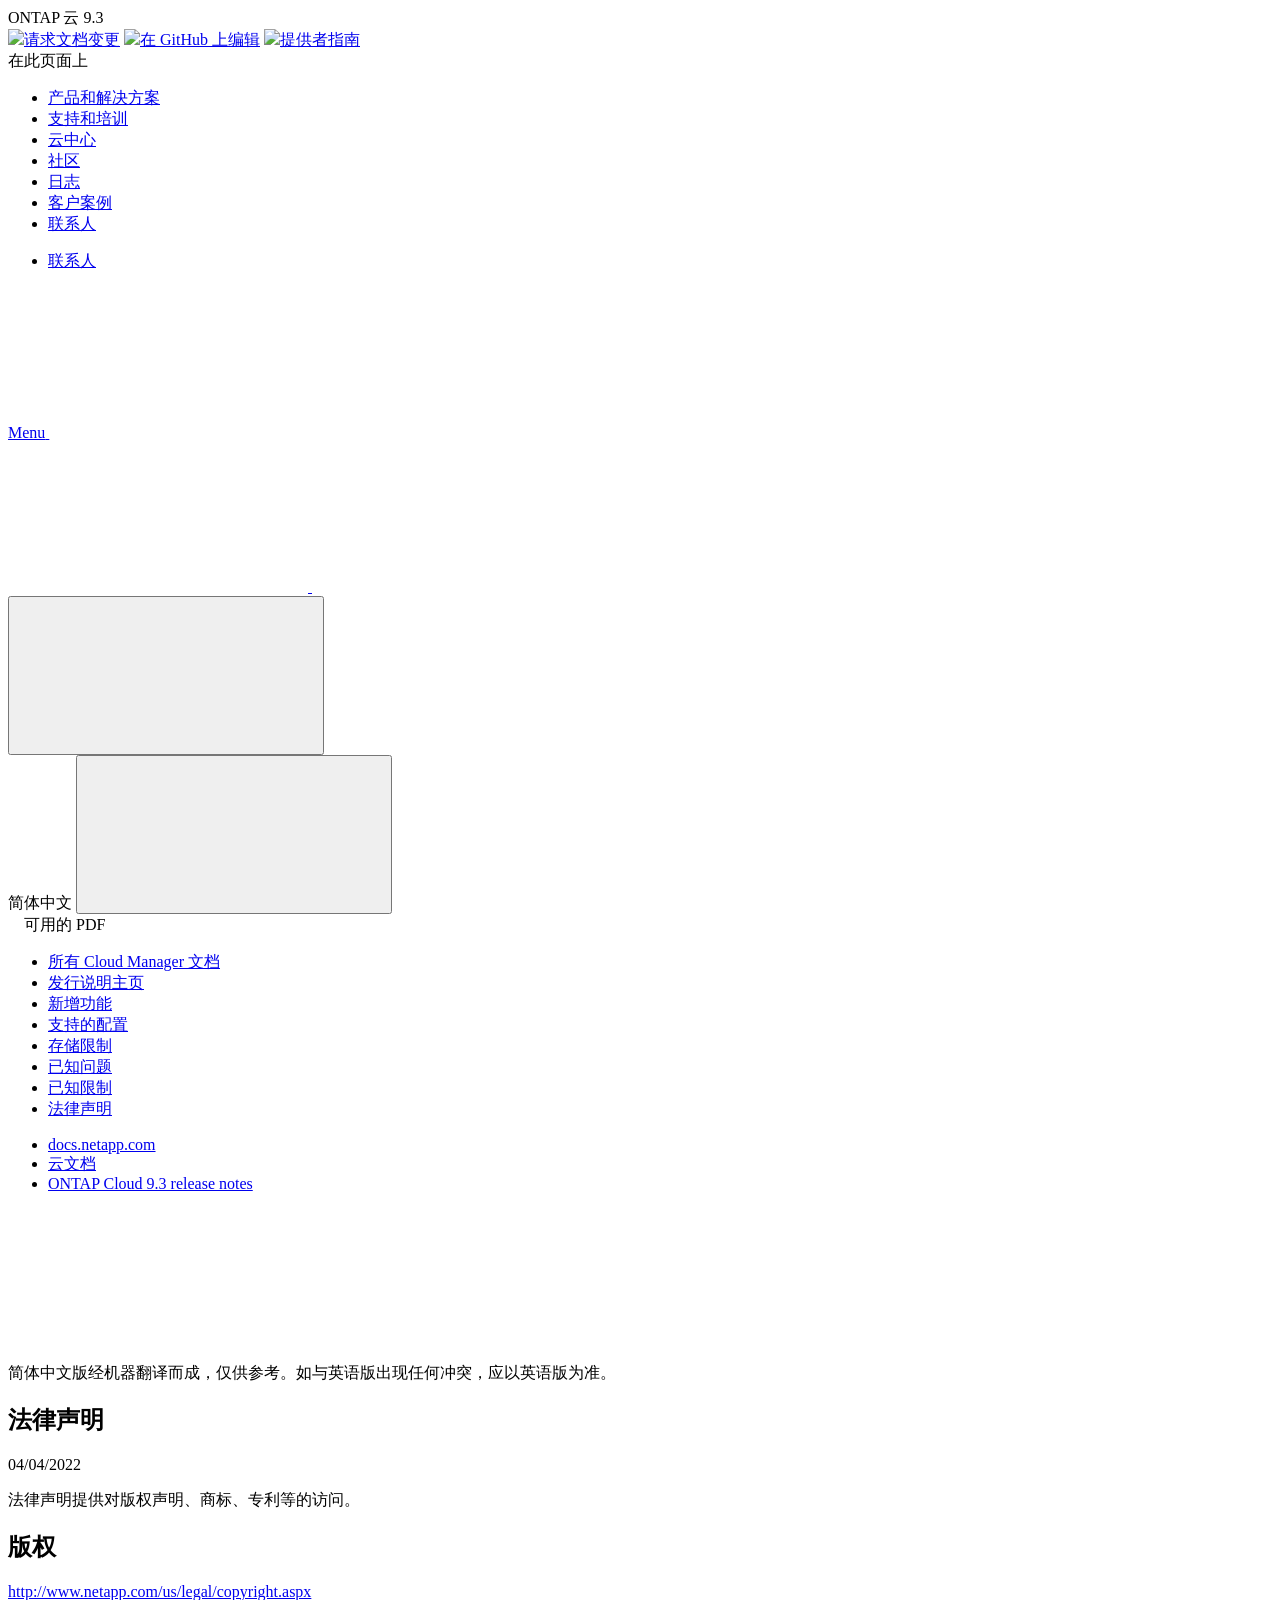
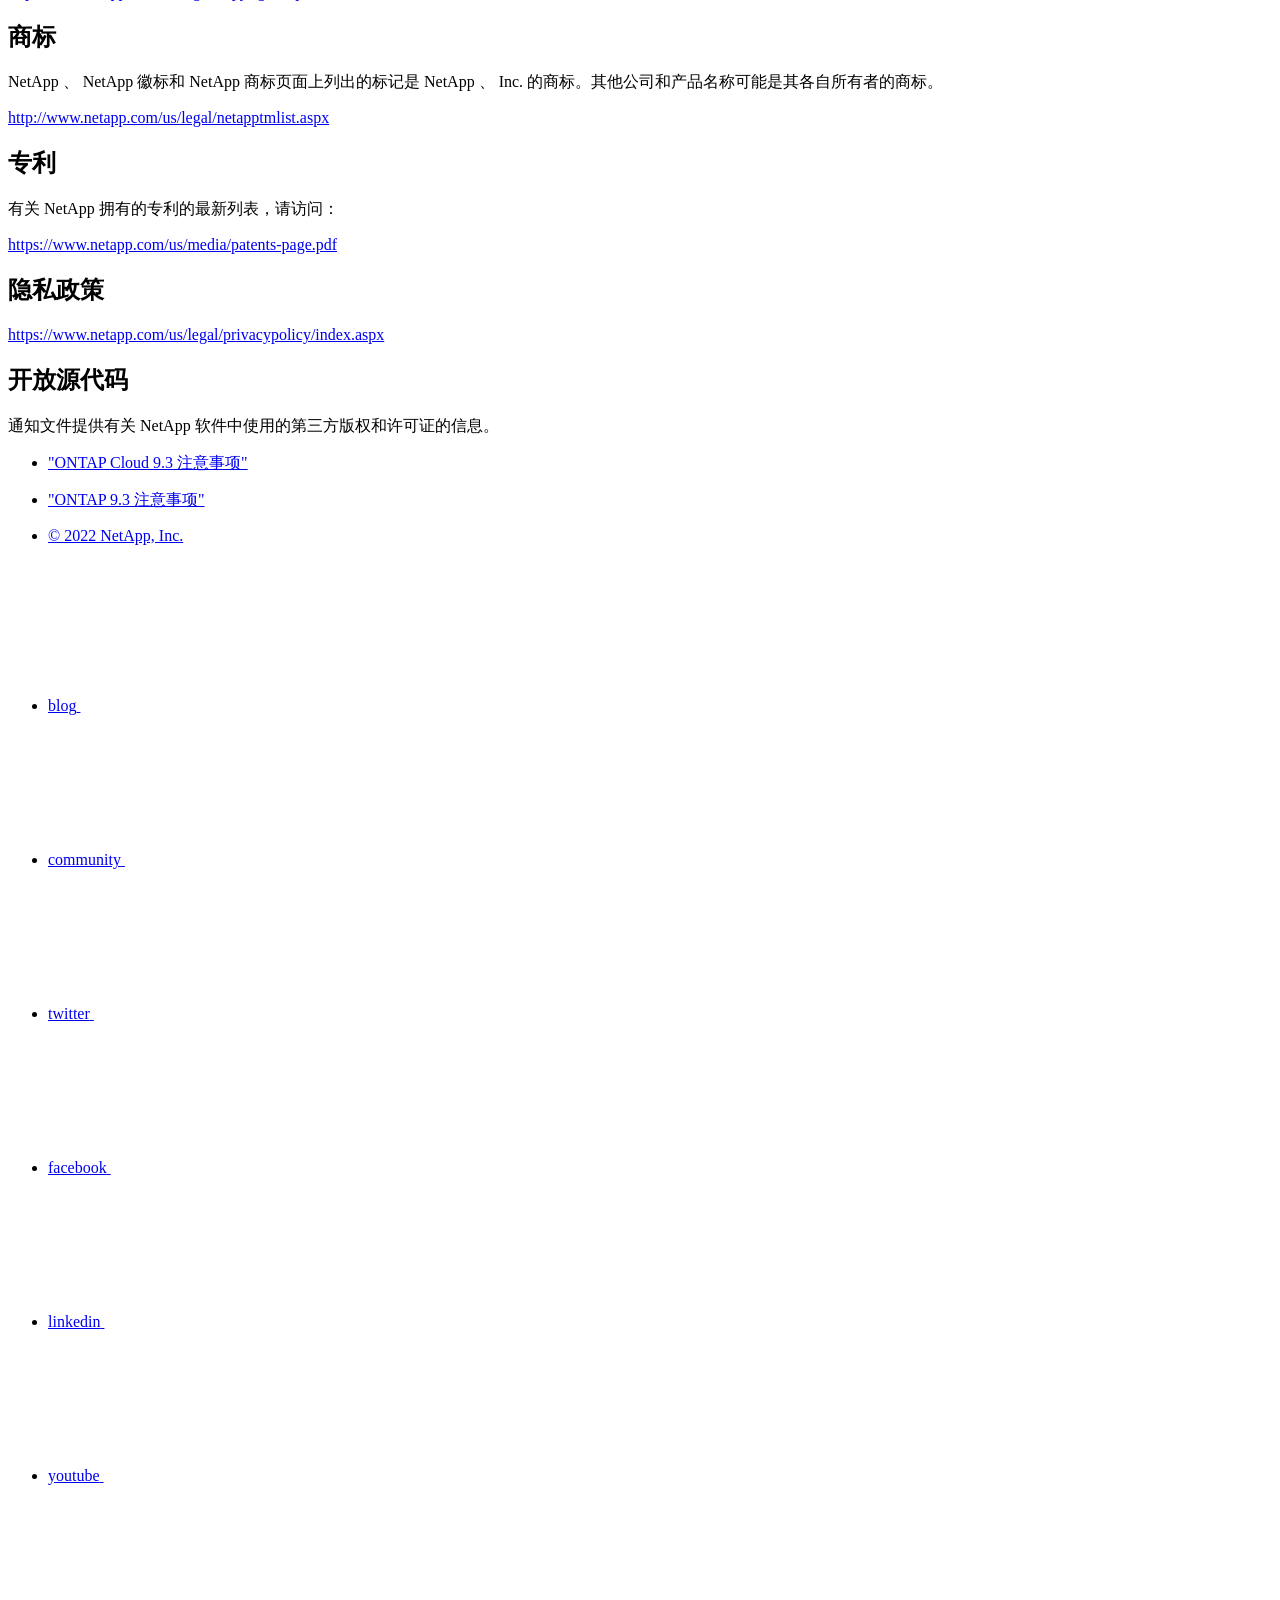
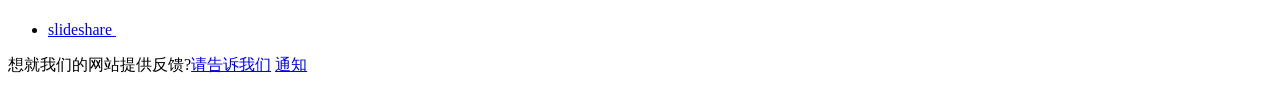
==== legal-notices.html @ a00e01ac "Deploying to gh-pages from  @ 24c902807f408aa8eb9274268f2ee4d1c7837c9e 🚀" ====
<!DOCTYPE html>
<html lang="zh-cn">
  <head class="at-element-marker">
  <title>法律声明 | NetApp Documentation</title>
  <meta charset="utf-8">
  <meta http-equiv="x-ua-compatible" content="ie=edge,chrome=1">
  <meta http-equiv="language" content="en">
  <meta name="viewport" content="width=device-width, initial-scale=1">
  <meta property="og:title" content="法律声明 | NetApp Documentation" />
	<meta property="og:type" content="website" />
	<meta property="og:url" content="https://docs.netapp.com/zh-cn/cloud-volumes-ontap-93-relnotes/legal-notices.html" />
	<meta property="og:description" content="法律声明提供对版权声明、商标、专利等的访问。" />
  <meta property="og:image" content="https://docs.netapp.com/zh-cn/cloud-volumes-ontap-93-relnotes/images/logo-tophat-social.png" />
  <meta property="og:image:alt" content="NetApp Logo" />
  <meta name="format-detection" content="telephone=no">
  <meta http-equiv="Content-Type" content="text/html; charset=utf-8">
  <meta http-equiv="encoding" content="utf-8">
  <meta http-equiv="nss-type" content="Product Documentation"/>
  <meta http-equiv="nss-subtype" content="User Guide"/><meta name="description" content="法律声明提供对版权声明、商标、专利等的访问。">
  <meta name="keywords" content=" copyrights, notice, trademarks, patents, privacy, open source"><!-- Icons -->
  <link rel="icon" href="/zh-cn/cloud-volumes-ontap-93-relnotes/images/favicon.ico" type="image/x-icon">

  <!-- RSS Feed --><link rel="alternate" type="application/rss+xml" title="NetApp Documentation" href="/zh-cn/cloud-volumes-ontap-93-relnotes/feed.xml"><!-- CSS Definitions: NetApp CSS should be defined after generic css -->

  <!-- Elastic Search -->
  <link rel="stylesheet" href="//cdn.jsdelivr.net/searchkit/0.10.0/theme.css">

  <!-- Controls AsciiDoctor Admonition Blocks -->
  <link rel="stylesheet" type="text/css" href="/zh-cn/cloud-volumes-ontap-93-relnotes/css/font-awesome.min.css">

  <!-- Controls the shadow effect for search dropdown menu -->
  <link rel="stylesheet" href="/zh-cn/cloud-volumes-ontap-93-relnotes/css/boxshadowproperties.css">

  <!-- NetApp CSS controls the technical content -->
  <link rel="stylesheet" type="text/css" href="/zh-cn/cloud-volumes-ontap-93-relnotes/css/netapp.css">

  <!-- WWW CSS Content -->
  <link rel="stylesheet" type="text/css" href="/zh-cn/cloud-volumes-ontap-93-relnotes/css/www-luci-dotcom.min.css">
  <link rel="stylesheet" type="text/css" href="/zh-cn/cloud-volumes-ontap-93-relnotes/css/www-netapp-dotcom.css">
  <link rel="stylesheet" href="/zh-cn/cloud-volumes-ontap-93-relnotes/css/www-netapp-library-critical.min.css" media="all" >
  <link rel="stylesheet" href="/zh-cn/cloud-volumes-ontap-93-relnotes/css/www-netapp-library-non-critical.min.css" as="style" onload="this.onload=null;this.rel='stylesheet'">
  <link rel="stylesheet" href="/zh-cn/cloud-volumes-ontap-93-relnotes/css/www-netapp-library-global-header-footer.min.css">

  <!-- NetApp IE Customizations -->
  <link rel="stylesheet" href='/zh-cn/cloud-volumes-ontap-93-relnotes/css/na-utility.css' type='text/css'>
  <link rel="stylesheet" href='/zh-cn/cloud-volumes-ontap-93-relnotes/css/na-sidebar.css' type='text/css'>
  <link rel='stylesheet' href='/zh-cn/cloud-volumes-ontap-93-relnotes/css/clouddocs.css' type='text/css'>
  <link rel='stylesheet' href='/zh-cn/cloud-volumes-ontap-93-relnotes/css/na-pagenav.css' type='text/css'>

  
  <link rel="stylesheet" href="/zh-cn/cloud-volumes-ontap-93-relnotes/css/landing-page.css" type="text/css">
  <link rel="stylesheet" href="/zh-cn/cloud-volumes-ontap-93-relnotes/css/tabbed-blocks.css" type="text/css">
  <link rel='stylesheet' href='/zh-cn/cloud-volumes-ontap-93-relnotes/css/na-feature.css' type='text/css'><script src="https://cdnjs.cloudflare.com/ajax/libs/jquery/2.1.4/jquery.min.js"></script>
  <script src="https://cdnjs.cloudflare.com/ajax/libs/jquery-cookie/1.4.1/jquery.cookie.min.js"></script>

  <!-- Used for Product Family Page Sidebar Visibility --><link rel="stylesheet" href='/zh-cn/cloud-volumes-ontap-93-relnotes/css/product-family.css' type="text/css">
  <script src='/zh-cn/cloud-volumes-ontap-93-relnotes/js/product-family.js'></script><!-- Used to import Promise for IE. Required for SearchKit -->
  <script src="https://cdnjs.cloudflare.com/ajax/libs/bluebird/3.3.5/bluebird.min.js"></script><script src='/zh-cn/cloud-volumes-ontap-93-relnotes/js/na-search.js'></script><script src='/zh-cn/cloud-volumes-ontap-93-relnotes/js/na-pagenav.js'></script><link rel='stylesheet' href='/zh-cn/cloud-volumes-ontap-93-relnotes/css/prism.css' type='text/css'>
  <link rel='stylesheet' href='/zh-cn/cloud-volumes-ontap-93-relnotes/css/prism-netapp.css' type='text/css'>


  <script src='/zh-cn/cloud-volumes-ontap-93-relnotes/js/na-utility.js'></script>
  <script src='/zh-cn/cloud-volumes-ontap-93-relnotes/js/clouddocs.js'></script>
  <script>
  if (document.location.hostname === "docs.netapp.com") {
    var head = document.getElementsByTagName('head')[0];
    var adobe = document.createElement("script");
    adobe.type = "text/javascript";
    adobe.src = "//assets.adobedtm.com/60287eadf1ee/c284da483c83/launch-e9ff3acac59f.min.js";
    head.appendChild(adobe);
  }
  </script>
  <script src='/zh-cn/cloud-volumes-ontap-93-relnotes/js/jquery.navgoco.min.js'></script>
  <script src="https://maxcdn.bootstrapcdn.com/bootstrap/3.3.7/js/bootstrap.min.js" integrity="sha384-Tc5IQib027qvyjSMfHjOMaLkfuWVxZxUPnCJA7l2mCWNIpG9mGCD8wGNIcPD7Txa" crossorigin="anonymous"></script>
  <script src='/zh-cn/cloud-volumes-ontap-93-relnotes/js/toc.js'></script>
  <script src='/zh-cn/cloud-volumes-ontap-93-relnotes/js/customscripts.js'></script><script>
      $(document).ready(function() {
          
          var collapseOnInit = true;
          

          var navSettings = {
              "caretHtml": '',
              "accordion": collapseOnInit,
              "openClass": 'active', // open
              "save": false, // leave false or nav highlighting doesn't work right
              "cookie": {
                  "name": 'navgoco',
                  "expires": false,
                  "path": '/'
              },
              "slide": {
                  "duration": 400,
                  "easing": 'swing'
              }
          };

          // Initialize navgoco with default options
          $("#mysidebar").navgoco(navSettings);
          

          $("#collapseAll").click(function(e) {
              e.preventDefault();
              $("#mysidebar").navgoco('toggle', false);
          });

          $("#expandAll").click(function(e) {
              e.preventDefault();
              $("#mysidebar").navgoco('toggle', true);
          });

      });

  </script>
  <script>
      $(document).ready(function() {
          $("#tg-sb-link").click(function() {
              $("#tg-sb-sidebar").toggle();
              $("#tg-sb-content").toggleClass('col-md-9');
              $("#tg-sb-content").toggleClass('col-md-12');
              $("#tg-sb-icon").toggleClass('fa-toggle-on');
              $("#tg-sb-icon").toggleClass('fa-toggle-off');
          });
      });
  </script><script async src="https://www.googletagmanager.com/gtag/js?id=UA-81697994-3"></script>
  <script>
  if (document.location.hostname === "docs.netapp.com") {
    window.dataLayer = window.dataLayer || [];
    function gtag(){dataLayer.push(arguments);}
    gtag('js', new Date());
    gtag('config', 'UA-81697994-3');
  }
  </script>
  <script src='/zh-cn/cloud-volumes-ontap-93-relnotes/js/version-dropdown.js'></script>
  <script src='/zh-cn/cloud-volumes-ontap-93-relnotes/js/FileSaver.min.js'></script>
  <script src='/zh-cn/cloud-volumes-ontap-93-relnotes/js/jszip-utils.min.js'></script>
  <script src='/zh-cn/cloud-volumes-ontap-93-relnotes/js/jszip.min.js'></script>
  <script src='/zh-cn/cloud-volumes-ontap-93-relnotes/js/pdf-ux.js'></script>
</head>


  <body class role="document">
    <div id="page" class="n-off-canvas-menu">
      <div class="n-off-canvas-menu__menu"><!--TODO: Add offcanvas code --></div>
      <div class="n-off-canvas-menu__content-wrap">
        <header class="site-header" id="banner">
  
  <!-- Start Page Toolbar -->
  <div class="page-nav-toolbar">
    <div id="version-dropdown"><div id="version-dropdown-ie-i18n">
  <div id="version-dropdown-ie-i18n-menu">
    <span class="ie-i18n-lang"><span class="version-title">ONTAP 云 </span><span class="version">9.3</span></span>
    <span class="version-dropdown-caret"></span>
  </div>
  <div id="version-dropdown-n-property-navigation-bar__menu--language-selector" class="n-menu n-menu--v3 n-menu--is-active" style="display: none;">
    <div class="n-language-selector-menu">
      <ul class="n-menu__list">
        <li class="n-menu__list-column">
          <ul class="n-menu__list"><li class="n-menu__list-item n-menu__list-item--level-1"><a href="https://docs.netapp.com/zh-cn/cloud-volumes-ontap-93-relnotes/legal-notices.html" class="n-menu__header-text" target="_self">
                <span translate="no" class="notranslate"><span>ONTAP 云</span><span class="version"> 9.3</span></span>
              </a></li><li class="n-menu__list-item n-menu__list-item--level-1"><a href="https://docs.netapp.com/zh-cn/cloud-volumes-ontap-relnotes/legal-notices.html" class="n-menu__header-text" target="_self">
                <span translate="no" class="notranslate"><span>Cloud Volumes ONTAP</span><span class="version"> 9.10.1</span></span>
              </a></li><li class="n-menu__list-item n-menu__list-item--level-1"><a href="https://docs.netapp.com/zh-cn/cloud-volumes-ontap-9100-relnotes/legal-notices.html" class="n-menu__header-text" target="_self">
                <span translate="no" class="notranslate"><span>Cloud Volumes ONTAP</span><span class="version"> 9.10.0</span></span>
              </a></li><li class="n-menu__list-item n-menu__list-item--level-1"><a href="https://docs.netapp.com/zh-cn/cloud-volumes-ontap-991-relnotes/legal-notices.html" class="n-menu__header-text" target="_self">
                <span translate="no" class="notranslate"><span>Cloud Volumes ONTAP</span><span class="version"> 9.9.1</span></span>
              </a></li><li class="n-menu__list-item n-menu__list-item--level-1"><a href="https://docs.netapp.com/zh-cn/cloud-volumes-ontap-990-relnotes/legal-notices.html" class="n-menu__header-text" target="_self">
                <span translate="no" class="notranslate"><span>Cloud Volumes ONTAP</span><span class="version"> 9.9.0</span></span>
              </a></li><li class="n-menu__list-item n-menu__list-item--level-1"><a href="https://docs.netapp.com/zh-cn/cloud-volumes-ontap-98-relnotes/legal-notices.html" class="n-menu__header-text" target="_self">
                <span translate="no" class="notranslate"><span>Cloud Volumes ONTAP</span><span class="version"> 9.8</span></span>
              </a></li><li class="n-menu__list-item n-menu__list-item--level-1"><a href="https://docs.netapp.com/zh-cn/cloud-volumes-ontap-97-relnotes/legal-notices.html" class="n-menu__header-text" target="_self">
                <span translate="no" class="notranslate"><span>Cloud Volumes ONTAP</span><span class="version"> 9.7</span></span>
              </a></li><li class="n-menu__list-item n-menu__list-item--level-1"><a href="https://docs.netapp.com/zh-cn/cloud-volumes-ontap-96-relnotes/legal-notices.html" class="n-menu__header-text" target="_self">
                <span translate="no" class="notranslate"><span>Cloud Volumes ONTAP</span><span class="version"> 9.6</span></span>
              </a></li><li class="n-menu__list-item n-menu__list-item--level-1"><a href="https://docs.netapp.com/zh-cn/cloud-volumes-ontap-95-relnotes/legal-notices.html" class="n-menu__header-text" target="_self">
                <span translate="no" class="notranslate"><span>Cloud Volumes ONTAP</span><span class="version"> 9.5</span></span>
              </a></li><li class="n-menu__list-item n-menu__list-item--level-1"><a href="https://docs.netapp.com/zh-cn/cloud-volumes-ontap-94-relnotes/legal-notices.html" class="n-menu__header-text" target="_self">
                <span translate="no" class="notranslate"><span>Cloud Volumes ONTAP</span><span class="version"> 9.4</span></span>
              </a></li></ul>
        </li>
      </ul>
    </div>
  </div>
</div></div>
    <div class="page-nav-contribute"  >
      <a target="_blank" href="https://github.com/NetAppDocs/cloud-volumes-ontap-93-relnotes/issues/new?body=Page%3A%20[法律声明](https://docs.netapp.com/zh-cn/cloud-volumes-ontap-93-relnotes/legal-notices.html)" class="page-nav-contribute-link" role="button"><img src="/zh-cn/cloud-volumes-ontap-93-relnotes/images/discuss-sm.svg" class="github-icon" />请求文档变更</a>
      <a target="_blank" href="https://github.com/NetAppDocs/cloud-volumes-ontap-93-relnotes/blob/main/legal-notices.adoc" class="page-nav-contribute-link" role="button"><img src="/zh-cn/cloud-volumes-ontap-93-relnotes/images/edit-sm.svg" class="github-icon" />在 GitHub 上编辑</a>
      <a target="_blank" href="https://docs.netapp.com/us-en/contribute/" class="page-nav-contribute-link"  ><img src="/zh-cn/cloud-volumes-ontap-93-relnotes/images/article-sm.svg" class="github-icon" />提供者指南</a>
    </div>
    <div class="page-nav-container">
      <nav class="page-nav-fixed">
        <div class="page-nav-title">在此页面上</div>
        <div class="page-nav-links">
          <ul class="page-nav-inner" id="page-menu"></ul>
        </div>
      </nav>
    </div>
  </div>
  
  <!-- Start top_hat -->
  <div class="n-top-hat">
    <div class="n-container">
      <div class="n-top-hat__cross-property-nav">
        <ul class="n-top-hat__list">
          <li class="n-top-hat__list-item">
            <a href="https://www.netapp.com/products-a-z/" class="n-top-hat__link">产品和解决方案</a>
          </li>
          <li class="n-top-hat__list-item">
            <a href="https://www.netapp.com/support-and-training/netapp-university/" class="n-top-hat__link">支持和培训</a>
          </li>
          <li class="n-top-hat__list-item">
            <a href="https://cloud.netapp.com" class="n-top-hat__link">云中心</a>
          </li>
          <li class="n-top-hat__list-item">
            <a href="https://community.netapp.com/" class="n-top-hat__link">社区</a>
          </li>
          <li class="n-top-hat__list-item">
            <a href="https://blog.netapp.com/" class="n-top-hat__link">日志</a>
          </li>
          <li class="n-top-hat__list-item">
            <a href="https://customers.netapp.com/en/" class="n-top-hat__link">客户案例</a>
          </li>
          <li class="n-top-hat__list-item">
            <a href="https://www.netapp.com/us/contact-us/index.aspx" target="_self" class="n-top-hat__link" data-ntap-ui="contact-us">联系人</a>
          </li>
        </ul>
      </div>
      <div class="n-top-hat__utils">
        <ul class="n-top-hat__list">
          <li class="n-top-hat__list-item">
            <a href="https://www.netapp.com/us/contact-us/index.aspx" target="_self" class="n-top-hat__link" data-ntap-ui="contact-us">联系人</a>
          </li>
        </ul>
      </div>
    </div>
  </div>
  <!-- End top_hat -->

  <!-- Start property bar -->
  <style>
    .n-property-navigation-bar__menus--desktop-experience .n-menu--mega__default-content__heading span {
    color: #34B0FF;
    }
  </style>
  <div class="n-property-bar " data-ntap-ui="sticky-nav">
    <div class="n-property-bar__inner-wrap">
      <div class="n-property-bar__menu-toggle">
        <a href="#" class="n-property-bar__menu-toggle-link">
          <span class="n-property-bar__menu-toggle-text">Menu</span>
          <svg class="n-icon-bars n-property-bar__menu-toggle-icon" aria-labelledby="title">
            <title>bars</title>
            <use xlink:href="/zh-cn/cloud-volumes-ontap-93-relnotes/common/svg/sprite.svg#bars"></use>
          </svg>
        </a>
      </div>
      <div class="n-property-bar__property-mark ">
        <a href="https://www.netapp.com" class="n-property-bar__property-link">
          <div class="n-property-bar__logo">
            <svg class="n-icon-netapp-mark n-icon-netapp-mark n-property-bar__netapp-mark-icon" aria-labelledby="title">
              <title>netapp-mark</title>
              <use xlink:href="/zh-cn/cloud-volumes-ontap-93-relnotes/common/svg/sprite.svg#netapp-mark"></use>
            </svg>
            <svg class="n-icon-netapp-logo n-property-bar__logo-svg" aria-labelledby="title">
              <title>netapp-logo</title>
              <use xlink:href="/zh-cn/cloud-volumes-ontap-93-relnotes/common/svg/sprite.svg#netapp-logo"></use>
            </svg>
          </div>
        </a>
      </div>

      
      <div class="search-property-bar">
        <div id="search-demo-container" class="searchbox n-property-bar__search">
          <div id="react-search" 
          data-search-html="/zh-cn/cloud-volumes-ontap-93-relnotes/search.html"
          data-type="widget" 
          data-placeholder="搜索文档" 
          data-no-results-found="未找到与 {query} 匹配的结果。" 
          data-did-you-mean="搜索 {suggestion}。" 
          data-no-results-found-did-you-mean="未找到与 {query} 匹配的结果。您是否要搜索 {suggestion}?" 
          data-results-found="找到 {hitCount} 个结果"  
          data-sk-es-pf-indexes=""></div>
          <button class="n-property-bar__search-toggle-button" type="button">
            <svg class="n-icon-search n-property-bar__search-toggle-button-icon" aria-labelledby="title">
              <title>search</title>
              <use xmlns:xlink="http://www.w3.org/1999/xlink" xlink:href="/zh-cn/cloud-volumes-ontap-93-relnotes/common/svg/sprite.svg#search"></use>
            </svg>
          </button>
        </div>
      </div>
      
    </div>
  </div>
  <div class="n-property-bar__toolbar">
    <!-- Start Language Selector --><div id="ie-i18n" class="n-property-bar__lang-selector">
      <div id="ie-i18n-menu">
      <span class="ie-i18n-lang">简体中文</span>
        <button class="ie-i18n-icon-container" type="button">
          <svg class="n-globe__icon" aria-labelledby="title">
            <title>globe</title>
            <use xmlns:xlink="http://www.w3.org/1999/xlink" xlink:href="/zh-cn/cloud-volumes-ontap-93-relnotes/common/svg/sprite.svg#globe"></use>
          </svg>
        </button>
      </div>
      <div id="n-property-navigation-bar__menu--language-selector" class="ie-i18n-results-container n-menu n-menu--v3 n-menu--is-active" style="display: none;">
        <div class="n-language-selector-menu">
          <ul class="n-menu__list">
            <li class="n-menu__list-column">
              <ul class="n-menu__list"><li class="n-menu__list-item n-menu__list-item--level-1">
                  <a href="https://docs.netapp.com/zh-cn/cloud-volumes-ontap-93-relnotes/legal-notices.html" class="n-menu__header-text"><span translate="no" class="notranslate">简体中文</span></a>
                </li><li class="n-menu__list-item n-menu__list-item--level-1">
                  <a href="https://docs.netapp.com/us-en/cloud-volumes-ontap-93-relnotes/legal-notices.html" class="n-menu__header-text"><span translate="no" class="notranslate">English</span></a>
                </li><li class="n-menu__list-item n-menu__list-item--level-1">
                  <a href="https://docs.netapp.com/ja-jp/cloud-volumes-ontap-93-relnotes/legal-notices.html" class="n-menu__header-text"><span translate="no" class="notranslate">日本語</span></a>
                </li><li class="n-menu__list-item n-menu__list-item--level-1">
                  <a href="https://docs.netapp.com/ko-kr/cloud-volumes-ontap-93-relnotes/legal-notices.html" class="n-menu__header-text"><span translate="no" class="notranslate">한국어</span></a>
                </li></ul>
            </li>
          </ul>
        </div>
      </div>
    </div><!-- End Language Selector -->

    <div class="n-property-bar__cta"></div>
  </div>
  <script>
    $(function(){
        var currentLocalization = $('html').attr('lang');

        var localizationsDictionary = {
            "en-CA" : "https://www.netapp.com/search/index.aspx?for_cr=canada&",
            "en-IN" : "https://www.netapp.com/search/index.aspx?for_cr=india&",
            "nl-NL" : "https://www.netapp.com/search/index.aspx?for_cr=netherlands&",
            "ru-RU" : "https://www.netapp.com/search/index.aspx?for_cr=russia&",
            "sv-SE" : "https://www.netapp.com/search/index.aspx?for_cr=sweden&",
            "it-IT" : "https://www.netapp.com/search/index.aspx?for_cr=italy&",
            "he-IL" : "https://www.netapp.com/search/index.aspx?for_cr=israel&",
            "ko-KR" : "https://www.netapp.com/search/index.aspx?for_cr=korea&",
            "zh-TW" : "https://www.netapp.com/search/index.aspx?for_cr=taiwan&",
            "en-GB" : "https://www.netapp.com/search/index.aspx?for_cr=unitedkingdom&",
            "en-SG" : "https://www.netapp.com/search/index.aspx?for_cr=asean&",
            "en-AU" : "https://www.netapp.com/search/index.aspx?for_cr=australia&",
            "pt-BR" : "https://www.netapp.com/search/index.aspx?for_cr=brasil&",
            "de-CH" : "https://www.netapp.com/search/index.aspx?for_cr=switzerland&",
            "es-MX" : "https://www.netapp.com/search/index.aspx?for_cr=mexico&"
        };

        if($('html').hasClass('ntap-whitelisted') && localizationsDictionary.hasOwnProperty(currentLocalization)) {
            $('.n-property-bar__property-link').attr('href', '/');
        }
    });
  </script>
  <!-- End property bar -->
</header>


        <main id="n-main-content" class="n-main-content">
          <!-- Start Documentation Content -->
<div class="ie-main">
  <!-- Sidebar Column -->
  
  <div class="col-md-3" id="sidebar-height">
      <div class="n-pdf-header">
  <a id="toggleButtonPdf" class="n-pdf-button" type="button">
    <img src="/zh-cn/cloud-volumes-ontap-93-relnotes/images/pdf.png" width="16" height="16"/>可用的 PDF<span>
    </span>
  </a>
</div>
<div class="n-pdf-body-container">
  <ul id="toggleContainerPdf" class="n-pdf-body" style="display:none;"><li class="pdf-ux-container">
        <a target="_blank" href="/zh-cn/cloud-volumes-ontap-93-relnotes/pdfs/fullsite-sidebar/__ONTAP_Cloud_9_3_发行说明_.pdf" >
          <img src="/zh-cn/cloud-volumes-ontap-93-relnotes/images/pdf.png" width="16" height="16"/>此文档站点的 PDF</a>














    <ul class="subfolders" style="display:none;"><li class="active pdf-hide">
  <a target="_blank" href="/zh-cn/cloud-volumes-ontap-93-relnotes/pdfs/pages/legal-notices.pdf" >
    <img src="/zh-cn/cloud-volumes-ontap-93-relnotes/images/pdf.png" width="16" height="16"/>
    PDF of this page
  </a>
</li>

</ul>
  


</li></ul>
  <div class="zip-pdf-link-container" style="display: none;">   
    <a href="#" id="zipPdf">
      <img src="/zh-cn/cloud-volumes-ontap-93-relnotes/images/pdf-zip.png" width="16" height="16"/>
      <pre>收集单独的 PDF 文档<span class="zip-size"></span></pre>
    </a><div id="zip-link-popup" class="hide">
    <div class="inner-modal">
        <div class="downloading-progress">
            <div class="spinner"></div>
            <h1>Creating your file...</h1>
            <div>This may take a few minutes. Thanks for your patience.</div>
            <button class="cancel-download-btn" type="button">Cancel</button>
        </div>
        <div class="download-complete hide">
            <div class="done-icon">
                <svg xmlns="http://www.w3.org/2000/svg" width="24" height="24" viewBox="0 0 24 24"><path d="M20.285 2l-11.285 11.567-5.286-5.011-3.714 3.716 9 8.728 15-15.285z"/></svg>
            </div>
            <div>Your file is ready</div>
            <button class="cancel-download-btn" type="button">OK</button>
        </div>
    </div>
</div>
<script>
    $(".cancel-download-btn").click(function(){
        $("#zip-link-popup").addClass("hide");
        $("#zip-link-popup .downloading-progress").removeClass("hide");
        $("#zip-link-popup .download-complete").addClass("hide");
    });
</script></div>
</div>
<script>
  $("#toggleContainerPdf li.active:last-child").parents('ul.subfolders').toggle('display');
  $("#toggleButtonPdf").click(function () {
    $("#toggleContainerPdf").toggle('display');
    $(".n-pdf-body-container .zip-pdf-link-container").toggle('display');
  });
</script><div class="sidebar-nav-container">
  <ul id="mysidebar" class="nav"><li class=" "><a class="na-navbar-padding" href="https://docs.netapp.com/us-en/cloud-manager-family">
        所有 Cloud Manager 文档
      </a></li><li class=" "><a class="na-navbar-padding" href="/zh-cn/cloud-volumes-ontap-93-relnotes/index.html">
        发行说明主页
      </a></li><li class=" "><a class="na-navbar-padding" href="/zh-cn/cloud-volumes-ontap-93-relnotes/reference-new.html">
        新增功能
      </a></li><li class=" "><a class="na-navbar-padding" href="/zh-cn/cloud-volumes-ontap-93-relnotes/reference-supported-configs.html">
        支持的配置
      </a></li><li class=" "><a class="na-navbar-padding" href="/zh-cn/cloud-volumes-ontap-93-relnotes/reference-storage-limits.html">
        存储限制
      </a></li><li class=" "><a class="na-navbar-padding" href="/zh-cn/cloud-volumes-ontap-93-relnotes/reference-issues.html">
        已知问题
      </a></li><li class=" "><a class="na-navbar-padding" href="/zh-cn/cloud-volumes-ontap-93-relnotes/reference-limitations.html">
        已知限制
      </a></li><li class="  active "><a class="na-navbar-padding" href="/zh-cn/cloud-volumes-ontap-93-relnotes/legal-notices.html">
        法律声明
      </a></li></ul>
</div>
<script>
  window.onscroll = () => {
    const value = -40 - (document.body.scrollHeight - (window.innerHeight + document.scrollingElement.scrollTop));
    
    document.getElementById("sidebar-height").style.bottom = Math.max(0,value) + "px";
};
</script>
<!-- this highlights the active parent class in the navgoco sidebar. this is critical so that the parent expands when you're viewing a page. This must appear below the sidebar code above. Otherwise, if placed inside customscripts.js, the script runs before the sidebar code runs and the class never gets inserted.-->
<script>$("li.active").parents('li').toggleClass("active");</script>

  </div>
  

  <div class="ie-content-pane n-doc__component-detail-content n-doc__component-detail-content--show-code">
    <!-- Begin of page container --><article class="page-content">
      <div class="ie-utility">
  <div class="ie-menu">
    <div class="n-breadcrumb">
      <ul class="n-breadcrumb__list">
        <li class="n-breadcrumb__list-item">
          <a href="https://docs.netapp.com">docs.netapp.com</a>
        </li>
        
        <li class="n-breadcrumb__list-item">
          <a href="https://docs.netapp.com/zh-cn/cloud/">云文档</a>
        </li>
        

        

        <li class="n-breadcrumb__list-item">
          <a href="/zh-cn/cloud-volumes-ontap-93-relnotes/">ONTAP&nbsp;Cloud&nbsp;9.3&nbsp;release&nbsp;notes</a>
        </li>

      </ul>
    </div>
    <div style="clear: both"></div><!-- Main needs to have height -->
  </div>
</div>

      <div class="ie-nmt-disclaimer">
  <span>
    <div class="ie-nmt-disclaimer-container">
      <div class="ie-nmt-disclaimer-icon">
        <svg class="luci-icon" aria-hidden="true">
          <use xlink:href="/zh-cn/cloud-volumes-ontap-93-relnotes/common/svg/sprite.svg#circle-info">
        </svg>
      </div>
      <div class="ie-nmt-disclaimer-content">
        <span> 简体中文版经机器翻译而成，仅供参考。如与英语版出现任何冲突，应以英语版为准。 </span>
      </div>
      <div style="clear:both;"></div>
    </div>
  </span>
</div><div class="n-doc__component-detail-heading-wrap">
  <h1 class="n-doc__component-detail-heading">法律声明</h1>
</div>


<p class="page-details">
  
    
    <time datetime="2022-04-04 13:49:14 +0000">04/04/2022</time>
    
  


</p>

<div id="preamble">
<div class="sectionbody">
<div class="paragraph lead">
<p>法律声明提供对版权声明、商标、专利等的访问。</p>
</div>
</div>
</div>
<div class="sect1">
<h2 id="版权">版权</h2>
<div class="sectionbody">
<div class="paragraph">
<p><a href="http://www.netapp.com/us/legal/copyright.aspx" class="bare">http://www.netapp.com/us/legal/copyright.aspx</a></p>
</div>
</div>
</div>
<div class="sect1">
<h2 id="商标">商标</h2>
<div class="sectionbody">
<div class="paragraph">
<p>NetApp 、 NetApp 徽标和 NetApp 商标页面上列出的标记是 NetApp 、 Inc. 的商标。其他公司和产品名称可能是其各自所有者的商标。</p>
</div>
<div class="paragraph">
<p><a href="http://www.netapp.com/us/legal/netapptmlist.aspx" class="bare">http://www.netapp.com/us/legal/netapptmlist.aspx</a></p>
</div>
</div>
</div>
<div class="sect1">
<h2 id="专利">专利</h2>
<div class="sectionbody">
<div class="paragraph">
<p>有关 NetApp 拥有的专利的最新列表，请访问：</p>
</div>
<div class="paragraph">
<p><a href="https://www.netapp.com/us/media/patents-page.pdf" class="bare">https://www.netapp.com/us/media/patents-page.pdf</a></p>
</div>
</div>
</div>
<div class="sect1">
<h2 id="隐私政策">隐私政策</h2>
<div class="sectionbody">
<div class="paragraph">
<p><a href="https://www.netapp.com/us/legal/privacypolicy/index.aspx" class="bare">https://www.netapp.com/us/legal/privacypolicy/index.aspx</a></p>
</div>
</div>
</div>
<div class="sect1">
<h2 id="开放源代码">开放源代码</h2>
<div class="sectionbody">
<div class="paragraph">
<p>通知文件提供有关 NetApp 软件中使用的第三方版权和许可证的信息。</p>
</div>
<div class="ulist">
<ul>
<li>
<p><a href="https://library.netapp.com/ecm/ecm_download_file/ECMLP2589386" target="_blank" rel="noopener">"ONTAP Cloud 9.3 注意事项"</a></p>
</li>
<li>
<p><a href="https://library.netapp.com/ecm/ecm_download_file/ECMLP2702054" target="_blank" rel="noopener">"ONTAP 9.3 注意事项"</a></p>
</li>
</ul>
</div>
</div>
</div>

    </article>
    <!-- Page Container -->
  </div>

  <div style="clear: both"></div><!-- Main needs to have height --></div>

        </main>

        <footer class="n-footer">
  <div class="n-footer__bottom">
    <div class="n-container">
      <div class="n-footer__bottom-left">

        <div class="n-footer__copyright">
          <ul class="n-footer__copyright-list">
            <li class="n-footer__copyright-link">
            <a href="https://www.netapp.com/us/legal/copyright.aspx">© 2022 NetApp, Inc.</a>
            </li>

</ul>
</div>
<div class="n-footer__social-links">
<ul class="n-footer__social-link-list">
<li class="n-footer__social-link-list-item">
<a class="n-footer__social-link" data-ntap-social="follow-blog" href="https://blog.netapp.com" target="_blank" title="blog" alt="blog">
<span class="n-footer__social-link-text">blog</span>
<svg class="n-icon-blog n-footer__social-link-icon" aria-labelledby="title">
  <title>blog@</title>
  <use xmlns:xlink="http://www.w3.org/1999/xlink" xlink:href="/zh-cn/cloud-volumes-ontap-93-relnotes/common/svg/sprite.svg#blog"></use>
</svg>

</a>
</li>
<li class="n-footer__social-link-list-item">
<a class="n-footer__social-link" data-ntap-social="follow-community" href="https://community.netapp.com/" target="_blank" title="community" alt="community">
<span class="n-footer__social-link-text">community</span>
<svg class="n-icon-community n-footer__social-link-icon" aria-labelledby="title">
<title>community@</title>
<use xmlns:xlink="http://www.w3.org/1999/xlink" xlink:href="/zh-cn/cloud-volumes-ontap-93-relnotes/common/svg/sprite.svg#comments"></use>
</svg>

</a>
</li>
<li class="n-footer__social-link-list-item">
<a class="n-footer__social-link" data-ntap-social="follow-twitter" href="https://twitter.com/netapp" target="_blank" title="twitter" alt="twitter">
<span class="n-footer__social-link-text">twitter</span>
<svg class="n-icon-twitter n-footer__social-link-icon" aria-labelledby="title">
<title>twitter@</title>
<use xmlns:xlink="http://www.w3.org/1999/xlink" xlink:href="/zh-cn/cloud-volumes-ontap-93-relnotes/common/svg/sprite.svg#twitter"></use>
</svg>

</a>
</li>
<li class="n-footer__social-link-list-item">
<a class="n-footer__social-link" data-ntap-social="follow-facebook" href="https://www.facebook.com/NetApp" target="_blank" title="facebook" alt="facebook">
<span class="n-footer__social-link-text">facebook</span>
<svg class="n-icon-facebook n-footer__social-link-icon" aria-labelledby="title">
<title>facebook@</title>
<use xmlns:xlink="http://www.w3.org/1999/xlink" xlink:href="/zh-cn/cloud-volumes-ontap-93-relnotes/common/svg/sprite.svg#facebook"></use>
</svg>

</a>
</li>
<li class="n-footer__social-link-list-item">
<a class="n-footer__social-link" data-ntap-social="follow-linkedin" href="https://www.linkedin.com/company/netapp" target="_blank" title="linkedin" alt="linkedin">
<span class="n-footer__social-link-text">linkedin</span>
<svg class="n-icon-linkedin n-footer__social-link-icon" aria-labelledby="title">
<title>linkedin@</title>
<use xmlns:xlink="http://www.w3.org/1999/xlink" xlink:href="/zh-cn/cloud-volumes-ontap-93-relnotes/common/svg/sprite.svg#linkedin"></use>
</svg>

</a>
</li>
<li class="n-footer__social-link-list-item">
<a class="n-footer__social-link" data-ntap-social="follow-youtube" href="https://www.youtube.com/user/NetAppTV" target="_blank" title="youtube" alt="youtube">
<span class="n-footer__social-link-text">youtube</span>
<svg class="n-icon-youtube n-footer__social-link-icon" aria-labelledby="title">
<title>youtube@</title>
<use xmlns:xlink="http://www.w3.org/1999/xlink" xlink:href="/zh-cn/cloud-volumes-ontap-93-relnotes/common/svg/sprite.svg#youtube"></use>
</svg>

</a>
</li>
<li class="n-footer__social-link-list-item">
<a class="n-footer__social-link" data-ntap-social="follow-slideshare" href="https://www.slideshare.net/NetApp" target="_blank" title="slideshare" alt="slideshare">
<span class="n-footer__social-link-text">slideshare</span>
<svg class="n-icon-slideshare n-footer__social-link-icon" aria-labelledby="title">
<title>slideshare@</title>
<use xmlns:xlink="http://www.w3.org/1999/xlink" xlink:href="/zh-cn/cloud-volumes-ontap-93-relnotes/common/svg/sprite.svg#slideshare"></use>
</svg>

</a>
</li>
</ul>
</div>

</div>
<div class="n-footer__bottom-right">
  <p class="n-footer__fine-print">想就我们的网站提供反馈?<a target="_self" href="javascript:netapp_mailto()" class="n-footer__copyright">请告诉我们</a>
  <a href="https://docs.netapp.com/zh-cn/announcements/" class="n-footer__copyright">通知</a>
  </p>
</div>
</div>
</div>
</footer>

      </div><!-- Elasticsearch JS -->
      <script type="text/javascript" src='/zh-cn/cloud-volumes-ontap-93-relnotes/js/bundle.js'></script>

      <!-- Syntax Highlighting -->
      <script type="text/javascript" src='/zh-cn/cloud-volumes-ontap-93-relnotes/js/prism.js'></script>
      <script type="text/javascript" src='/zh-cn/cloud-volumes-ontap-93-relnotes/js/prism-curl.js'></script>
    </div>
    <script>
      document.body.offsetWidth=1903;
      cookieLaw = {}
      cookieLaw.euCountry = "US";
      cookieLaw.invoke = function(){return false;}
    </script>
    <script src='/zh-cn/cloud-volumes-ontap-93-relnotes/js/www-ntap.js'></script>
    <script src='/zh-cn/cloud-volumes-ontap-93-relnotes/js/tabbed-blocks.js'></script>
  </body></html>
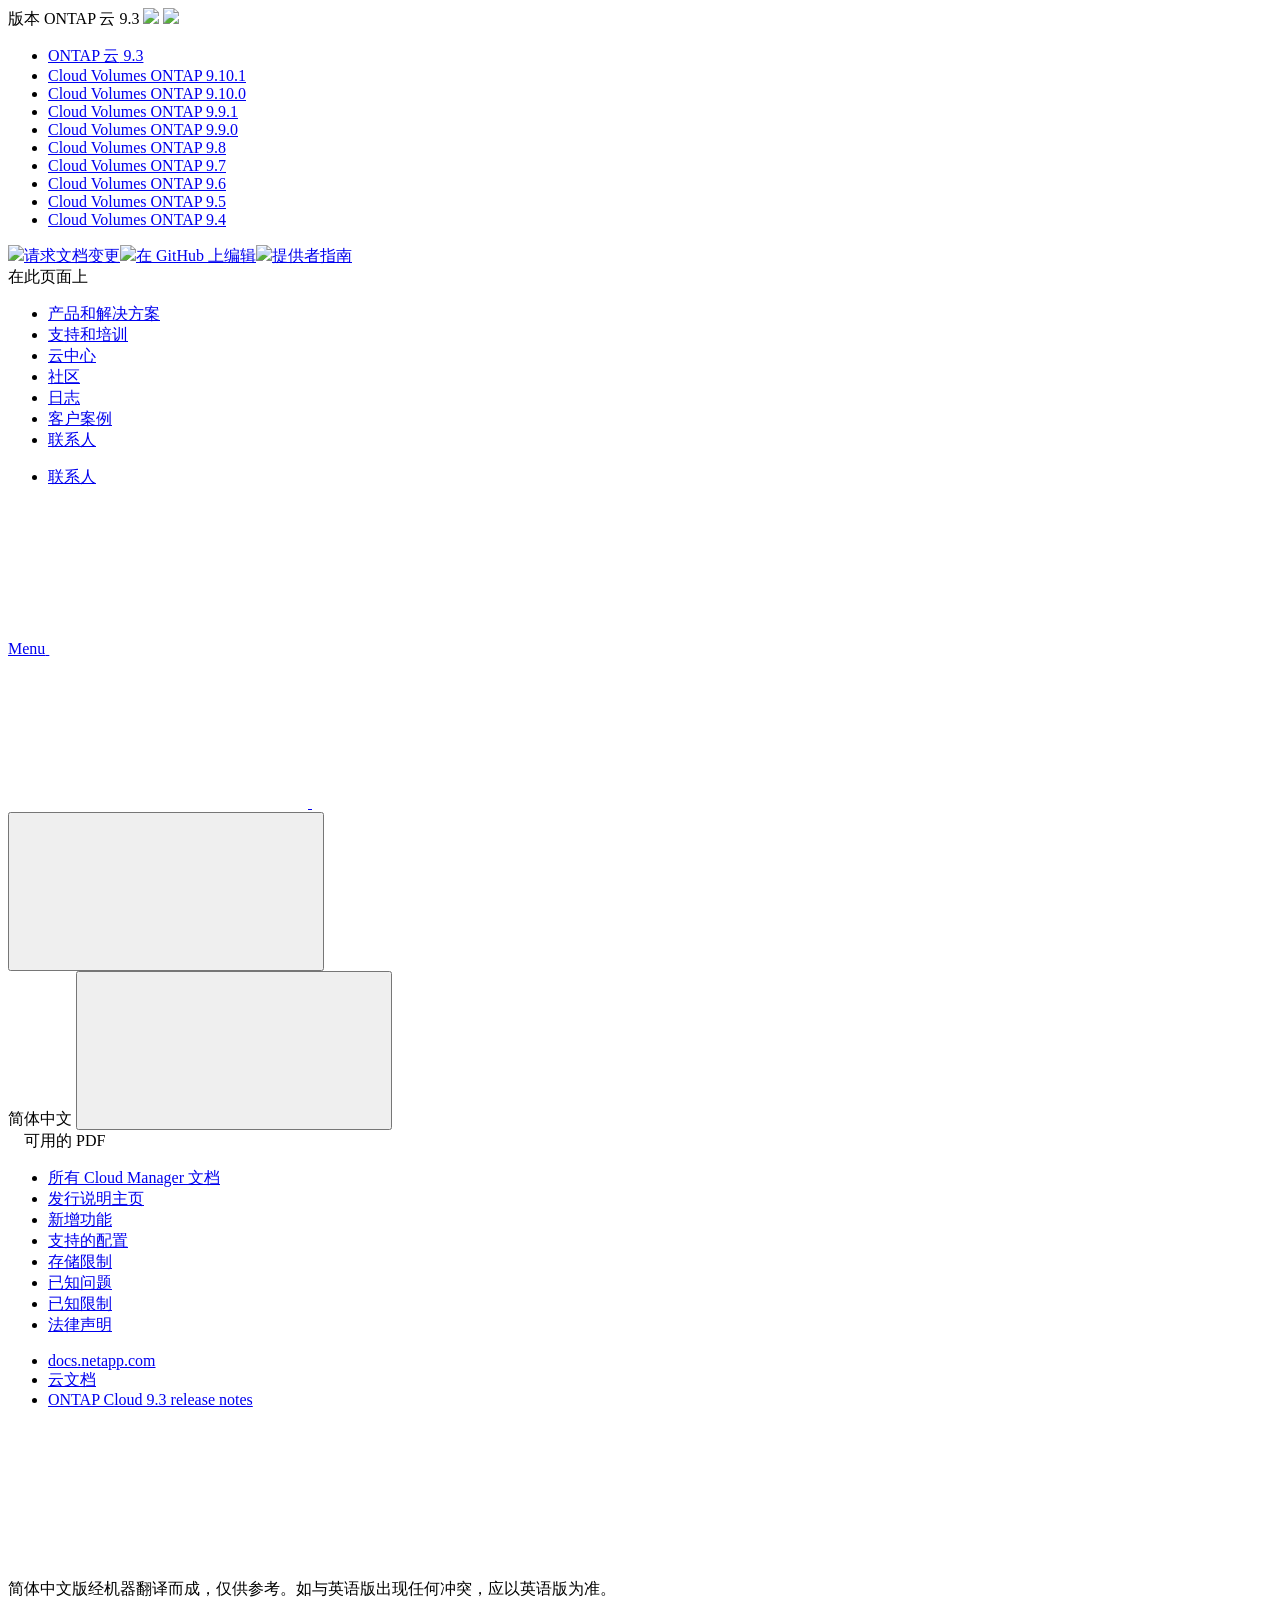
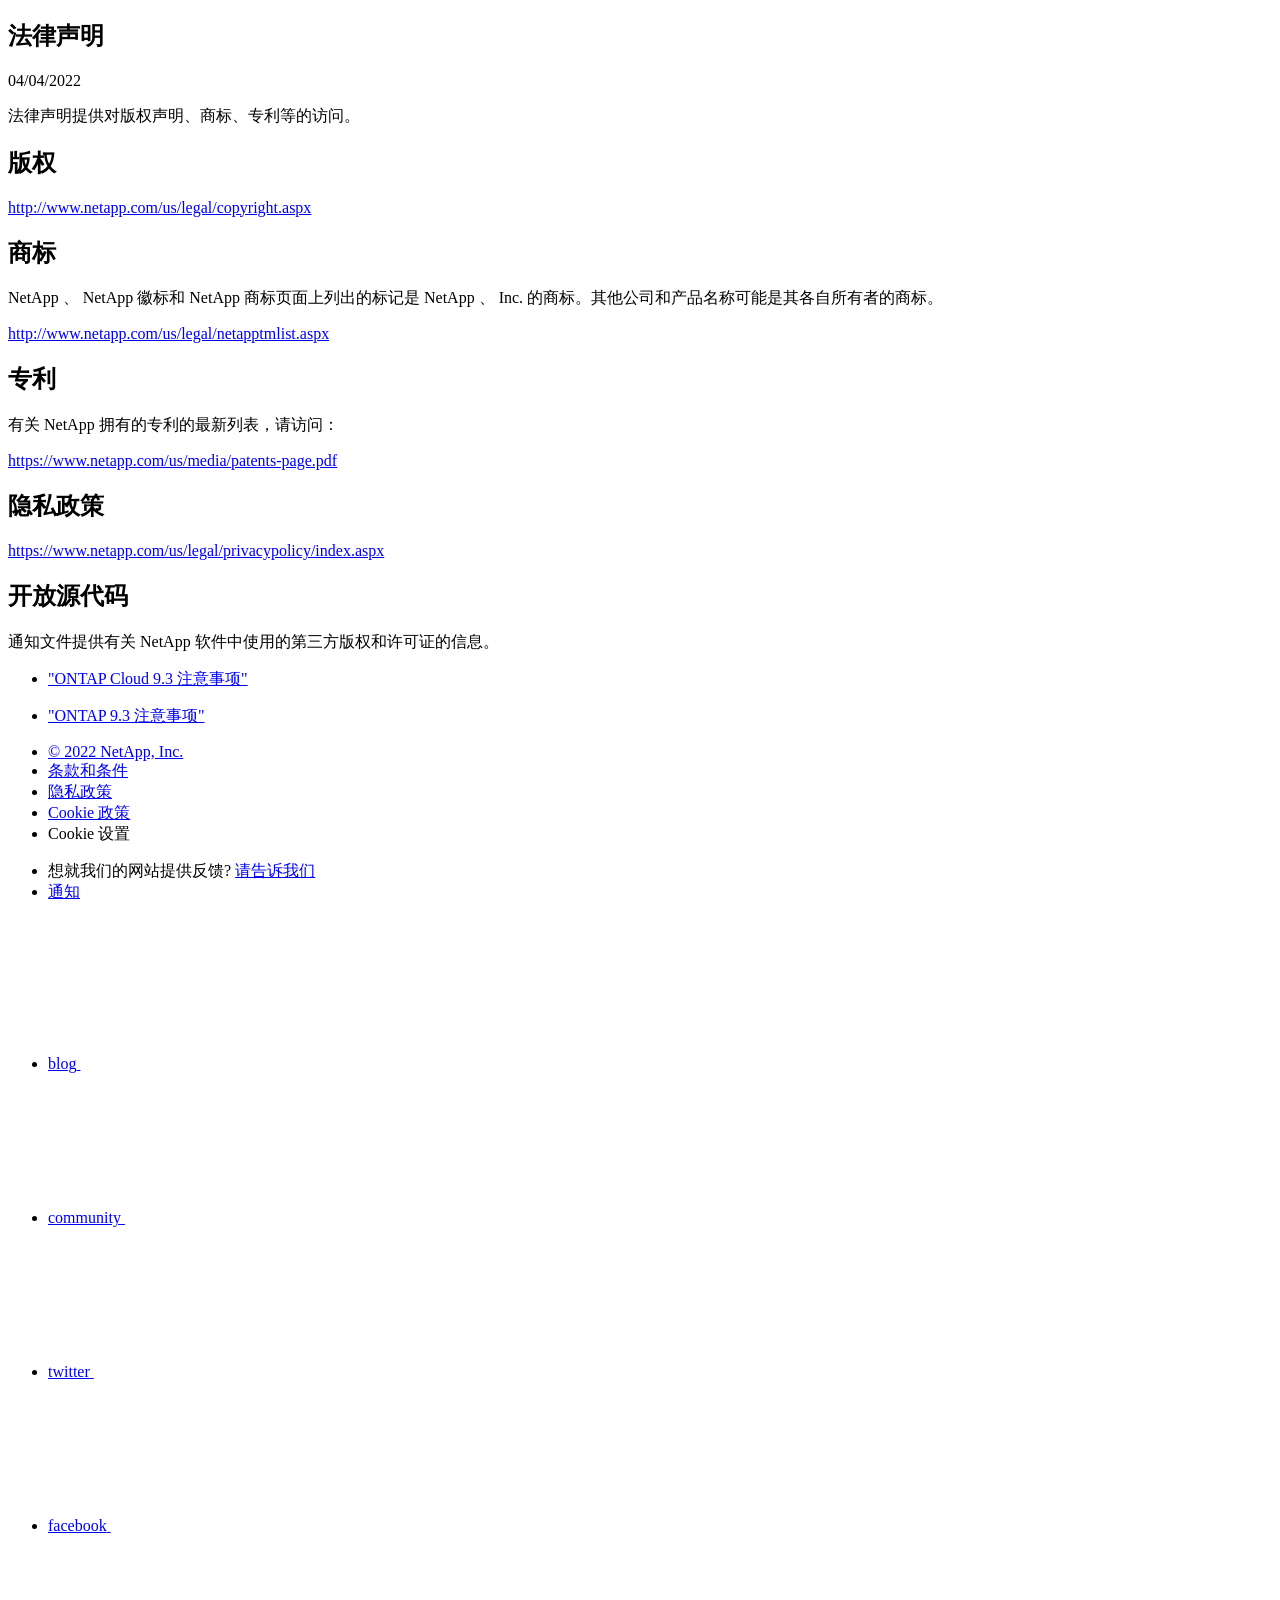
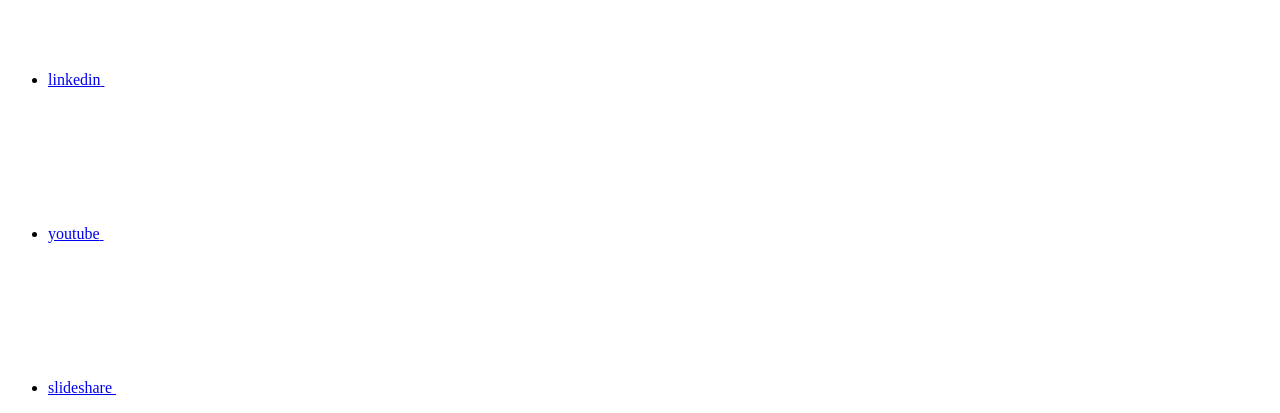
==== commit d30bb2aa: "Deploying to gh-pages from  @ e78d18a83dbe81d7927c006ed9142b20328a08ff 🚀" ====
--- a/legal-notices.html
+++ b/legal-notices.html
@@ -45,31 +45,61 @@
   <link rel="stylesheet" href='/zh-cn/cloud-volumes-ontap-93-relnotes/css/na-utility.css' type='text/css'>
   <link rel="stylesheet" href='/zh-cn/cloud-volumes-ontap-93-relnotes/css/na-sidebar.css' type='text/css'>
   <link rel='stylesheet' href='/zh-cn/cloud-volumes-ontap-93-relnotes/css/clouddocs.css' type='text/css'>
+  <link rel='stylesheet' href='/zh-cn/cloud-volumes-ontap-93-relnotes/css/custom-dropdown.css' type='text/css'>
   <link rel='stylesheet' href='/zh-cn/cloud-volumes-ontap-93-relnotes/css/na-pagenav.css' type='text/css'>
 
   
   <link rel="stylesheet" href="/zh-cn/cloud-volumes-ontap-93-relnotes/css/landing-page.css" type="text/css">
   <link rel="stylesheet" href="/zh-cn/cloud-volumes-ontap-93-relnotes/css/tabbed-blocks.css" type="text/css">
-  <link rel='stylesheet' href='/zh-cn/cloud-volumes-ontap-93-relnotes/css/na-feature.css' type='text/css'><script src="https://cdnjs.cloudflare.com/ajax/libs/jquery/2.1.4/jquery.min.js"></script>
+  <!-- Canonical url -->
+  <link rel='stylesheet' href='/zh-cn/cloud-volumes-ontap-93-relnotes/css/na-feature.css' type='text/css'><!-- Top level site integrations --><script>
+    if (document.location.hostname === "docs.netapp.com") {
+      var head = document.getElementsByTagName('head')[0];
+      var onetrustConsent = document.createElement("script");
+      onetrustConsent.type = "text/javascript";
+      onetrustConsent.src = "https://cdn.cookielaw.org/consent/72570c5c-fe30-465f-b0e0-b77f7fb4ae34/OtAutoBlock.js";
+      head.appendChild(onetrustConsent);
+
+      var onetrustScript = document.createElement("script");
+      onetrustScript.type = "text/javascript";
+      onetrustScript.src = "https://cdn.cookielaw.org/scripttemplates/otSDKStub.js";
+      onetrustScript.charset = "UTF-8";
+      onetrustScript.dataset.documentLanguage = "true";
+      onetrustScript.dataset.domainScript = "72570c5c-fe30-465f-b0e0-b77f7fb4ae34";
+      head.appendChild(onetrustScript);
+    }
+
+    function OptanonWrapper() { }
+
+    if (document.location.hostname === "docs.netapp.com") {
+      var adobe = document.createElement("script");
+      adobe.type = "text/plain";
+      adobe.className = "optanon-category-C0002";
+      adobe.src = "//assets.adobedtm.com/60287eadf1ee/c284da483c83/launch-e9ff3acac59f.min.js";
+      head.appendChild(adobe);
+
+      var google = document.createElement("script");
+      google.type = "text/plain";
+      google.className = "optanon-category-C0002";
+      google.src = "https://www.googletagmanager.com/gtag/js?id=UA-81697994-3";
+      head.appendChild(google);
+
+      window.dataLayer = window.dataLayer || [];
+      function gtag(){dataLayer.push(arguments);}
+      gtag('js', new Date());
+      gtag('config', 'UA-81697994-3');
+    }
+  </script>
+  <script src="https://cdnjs.cloudflare.com/ajax/libs/jquery/2.1.4/jquery.min.js"></script>
   <script src="https://cdnjs.cloudflare.com/ajax/libs/jquery-cookie/1.4.1/jquery.cookie.min.js"></script>
 
-  <!-- Used for Product Family Page Sidebar Visibility --><link rel="stylesheet" href='/zh-cn/cloud-volumes-ontap-93-relnotes/css/product-family.css' type="text/css">
-  <script src='/zh-cn/cloud-volumes-ontap-93-relnotes/js/product-family.js'></script><!-- Used to import Promise for IE. Required for SearchKit -->
+  <!-- Used for Product Family Page Sidebar Visibility --><!-- Used to import Promise for IE. Required for SearchKit -->
   <script src="https://cdnjs.cloudflare.com/ajax/libs/bluebird/3.3.5/bluebird.min.js"></script><script src='/zh-cn/cloud-volumes-ontap-93-relnotes/js/na-search.js'></script><script src='/zh-cn/cloud-volumes-ontap-93-relnotes/js/na-pagenav.js'></script><link rel='stylesheet' href='/zh-cn/cloud-volumes-ontap-93-relnotes/css/prism.css' type='text/css'>
   <link rel='stylesheet' href='/zh-cn/cloud-volumes-ontap-93-relnotes/css/prism-netapp.css' type='text/css'>
 
 
   <script src='/zh-cn/cloud-volumes-ontap-93-relnotes/js/na-utility.js'></script>
   <script src='/zh-cn/cloud-volumes-ontap-93-relnotes/js/clouddocs.js'></script>
-  <script>
-  if (document.location.hostname === "docs.netapp.com") {
-    var head = document.getElementsByTagName('head')[0];
-    var adobe = document.createElement("script");
-    adobe.type = "text/javascript";
-    adobe.src = "//assets.adobedtm.com/60287eadf1ee/c284da483c83/launch-e9ff3acac59f.min.js";
-    head.appendChild(adobe);
-  }
-  </script>
   <script src='/zh-cn/cloud-volumes-ontap-93-relnotes/js/jquery.navgoco.min.js'></script>
   <script src="https://maxcdn.bootstrapcdn.com/bootstrap/3.3.7/js/bootstrap.min.js" integrity="sha384-Tc5IQib027qvyjSMfHjOMaLkfuWVxZxUPnCJA7l2mCWNIpG9mGCD8wGNIcPD7Txa" crossorigin="anonymous"></script>
   <script src='/zh-cn/cloud-volumes-ontap-93-relnotes/js/toc.js'></script>
@@ -122,16 +152,8 @@
               $("#tg-sb-icon").toggleClass('fa-toggle-off');
           });
       });
-  </script><script async src="https://www.googletagmanager.com/gtag/js?id=UA-81697994-3"></script>
-  <script>
-  if (document.location.hostname === "docs.netapp.com") {
-    window.dataLayer = window.dataLayer || [];
-    function gtag(){dataLayer.push(arguments);}
-    gtag('js', new Date());
-    gtag('config', 'UA-81697994-3');
-  }
   </script>
-  <script src='/zh-cn/cloud-volumes-ontap-93-relnotes/js/version-dropdown.js'></script>
+  <script src='/zh-cn/cloud-volumes-ontap-93-relnotes/js/custom-dropdown.js'></script>
   <script src='/zh-cn/cloud-volumes-ontap-93-relnotes/js/FileSaver.min.js'></script>
   <script src='/zh-cn/cloud-volumes-ontap-93-relnotes/js/jszip-utils.min.js'></script>
   <script src='/zh-cn/cloud-volumes-ontap-93-relnotes/js/jszip.min.js'></script>
@@ -139,54 +161,95 @@
 </head>
 
 
-  <body class role="document">
+  <body class role="document" data-flavor="">
     <div id="page" class="n-off-canvas-menu">
       <div class="n-off-canvas-menu__menu"><!--TODO: Add offcanvas code --></div>
       <div class="n-off-canvas-menu__content-wrap">
         <header class="site-header" id="banner">
   
   <!-- Start Page Toolbar -->
-  <div class="page-nav-toolbar">
-    <div id="version-dropdown"><div id="version-dropdown-ie-i18n">
-  <div id="version-dropdown-ie-i18n-menu">
-    <span class="ie-i18n-lang"><span class="version-title">ONTAP 云 </span><span class="version">9.3</span></span>
-    <span class="version-dropdown-caret"></span>
+  
+  <div class="page-nav-toolbar"><div id="version-dropdown-new" class="custom-dropdown" >
+  <div class="custom-dropdown-select unselected" title="ONTAP 云 9.3">
+    <label>版本</label>
+    <span translate="no" class="notranslate">ONTAP 云 9.3</span>
+    <img src="/zh-cn/cloud-volumes-ontap-93-relnotes/images/chevron_up.svg" class="custom-icon chevrondown invisible" />
+    <img src="/zh-cn/cloud-volumes-ontap-93-relnotes/images/chevron_down.svg" class="custom-icon chevronup" />
   </div>
-  <div id="version-dropdown-n-property-navigation-bar__menu--language-selector" class="n-menu n-menu--v3 n-menu--is-active" style="display: none;">
-    <div class="n-language-selector-menu">
-      <ul class="n-menu__list">
-        <li class="n-menu__list-column">
-          <ul class="n-menu__list"><li class="n-menu__list-item n-menu__list-item--level-1"><a href="https://docs.netapp.com/zh-cn/cloud-volumes-ontap-93-relnotes/legal-notices.html" class="n-menu__header-text" target="_self">
-                <span translate="no" class="notranslate"><span>ONTAP 云</span><span class="version"> 9.3</span></span>
-              </a></li><li class="n-menu__list-item n-menu__list-item--level-1"><a href="https://docs.netapp.com/zh-cn/cloud-volumes-ontap-relnotes/legal-notices.html" class="n-menu__header-text" target="_self">
-                <span translate="no" class="notranslate"><span>Cloud Volumes ONTAP</span><span class="version"> 9.10.1</span></span>
-              </a></li><li class="n-menu__list-item n-menu__list-item--level-1"><a href="https://docs.netapp.com/zh-cn/cloud-volumes-ontap-9100-relnotes/legal-notices.html" class="n-menu__header-text" target="_self">
-                <span translate="no" class="notranslate"><span>Cloud Volumes ONTAP</span><span class="version"> 9.10.0</span></span>
-              </a></li><li class="n-menu__list-item n-menu__list-item--level-1"><a href="https://docs.netapp.com/zh-cn/cloud-volumes-ontap-991-relnotes/legal-notices.html" class="n-menu__header-text" target="_self">
-                <span translate="no" class="notranslate"><span>Cloud Volumes ONTAP</span><span class="version"> 9.9.1</span></span>
-              </a></li><li class="n-menu__list-item n-menu__list-item--level-1"><a href="https://docs.netapp.com/zh-cn/cloud-volumes-ontap-990-relnotes/legal-notices.html" class="n-menu__header-text" target="_self">
-                <span translate="no" class="notranslate"><span>Cloud Volumes ONTAP</span><span class="version"> 9.9.0</span></span>
-              </a></li><li class="n-menu__list-item n-menu__list-item--level-1"><a href="https://docs.netapp.com/zh-cn/cloud-volumes-ontap-98-relnotes/legal-notices.html" class="n-menu__header-text" target="_self">
-                <span translate="no" class="notranslate"><span>Cloud Volumes ONTAP</span><span class="version"> 9.8</span></span>
-              </a></li><li class="n-menu__list-item n-menu__list-item--level-1"><a href="https://docs.netapp.com/zh-cn/cloud-volumes-ontap-97-relnotes/legal-notices.html" class="n-menu__header-text" target="_self">
-                <span translate="no" class="notranslate"><span>Cloud Volumes ONTAP</span><span class="version"> 9.7</span></span>
-              </a></li><li class="n-menu__list-item n-menu__list-item--level-1"><a href="https://docs.netapp.com/zh-cn/cloud-volumes-ontap-96-relnotes/legal-notices.html" class="n-menu__header-text" target="_self">
-                <span translate="no" class="notranslate"><span>Cloud Volumes ONTAP</span><span class="version"> 9.6</span></span>
-              </a></li><li class="n-menu__list-item n-menu__list-item--level-1"><a href="https://docs.netapp.com/zh-cn/cloud-volumes-ontap-95-relnotes/legal-notices.html" class="n-menu__header-text" target="_self">
-                <span translate="no" class="notranslate"><span>Cloud Volumes ONTAP</span><span class="version"> 9.5</span></span>
-              </a></li><li class="n-menu__list-item n-menu__list-item--level-1"><a href="https://docs.netapp.com/zh-cn/cloud-volumes-ontap-94-relnotes/legal-notices.html" class="n-menu__header-text" target="_self">
-                <span translate="no" class="notranslate"><span>Cloud Volumes ONTAP</span><span class="version"> 9.4</span></span>
-              </a></li></ul>
-        </li>
-      </ul>
-    </div>
-  </div>
-</div></div>
-    <div class="page-nav-contribute"  >
-      <a target="_blank" href="https://github.com/NetAppDocs/cloud-volumes-ontap-93-relnotes/issues/new?body=Page%3A%20[法律声明](https://docs.netapp.com/zh-cn/cloud-volumes-ontap-93-relnotes/legal-notices.html)" class="page-nav-contribute-link" role="button"><img src="/zh-cn/cloud-volumes-ontap-93-relnotes/images/discuss-sm.svg" class="github-icon" />请求文档变更</a>
-      <a target="_blank" href="https://github.com/NetAppDocs/cloud-volumes-ontap-93-relnotes/blob/main/legal-notices.adoc" class="page-nav-contribute-link" role="button"><img src="/zh-cn/cloud-volumes-ontap-93-relnotes/images/edit-sm.svg" class="github-icon" />在 GitHub 上编辑</a>
-      <a target="_blank" href="https://docs.netapp.com/us-en/contribute/" class="page-nav-contribute-link"  ><img src="/zh-cn/cloud-volumes-ontap-93-relnotes/images/article-sm.svg" class="github-icon" />提供者指南</a>
-    </div>
+
+  <ul class="custom-dropdown-menu"><li>
+      
+      <a href="https://docs.netapp.com/zh-cn/cloud-volumes-ontap-93-relnotes/legal-notices.html" target="_self">
+        <span translate="no" class="notranslate"><span>ONTAP 云</span><span class="version"> 9.3</span></span>
+      </a>
+                     
+    </li>
+    <li>
+      
+      <a href="https://docs.netapp.com/zh-cn/cloud-volumes-ontap-relnotes/legal-notices.html" target="_self">
+        <span translate="no" class="notranslate"><span>Cloud Volumes ONTAP</span><span class="version"> 9.10.1</span></span>
+      </a>
+                     
+    </li>
+    <li>
+      
+      <a href="https://docs.netapp.com/zh-cn/cloud-volumes-ontap-9100-relnotes/legal-notices.html" target="_self">
+        <span translate="no" class="notranslate"><span>Cloud Volumes ONTAP</span><span class="version"> 9.10.0</span></span>
+      </a>
+                     
+    </li>
+    <li>
+      
+      <a href="https://docs.netapp.com/zh-cn/cloud-volumes-ontap-991-relnotes/legal-notices.html" target="_self">
+        <span translate="no" class="notranslate"><span>Cloud Volumes ONTAP</span><span class="version"> 9.9.1</span></span>
+      </a>
+                     
+    </li>
+    <li>
+      
+      <a href="https://docs.netapp.com/zh-cn/cloud-volumes-ontap-990-relnotes/legal-notices.html" target="_self">
+        <span translate="no" class="notranslate"><span>Cloud Volumes ONTAP</span><span class="version"> 9.9.0</span></span>
+      </a>
+                     
+    </li>
+    <li>
+      
+      <a href="https://docs.netapp.com/zh-cn/cloud-volumes-ontap-98-relnotes/legal-notices.html" target="_self">
+        <span translate="no" class="notranslate"><span>Cloud Volumes ONTAP</span><span class="version"> 9.8</span></span>
+      </a>
+                     
+    </li>
+    <li>
+      
+      <a href="https://docs.netapp.com/zh-cn/cloud-volumes-ontap-97-relnotes/legal-notices.html" target="_self">
+        <span translate="no" class="notranslate"><span>Cloud Volumes ONTAP</span><span class="version"> 9.7</span></span>
+      </a>
+                     
+    </li>
+    <li>
+      
+      <a href="https://docs.netapp.com/zh-cn/cloud-volumes-ontap-96-relnotes/legal-notices.html" target="_self">
+        <span translate="no" class="notranslate"><span>Cloud Volumes ONTAP</span><span class="version"> 9.6</span></span>
+      </a>
+                     
+    </li>
+    <li>
+      
+      <a href="https://docs.netapp.com/zh-cn/cloud-volumes-ontap-95-relnotes/legal-notices.html" target="_self">
+        <span translate="no" class="notranslate"><span>Cloud Volumes ONTAP</span><span class="version"> 9.5</span></span>
+      </a>
+                     
+    </li>
+    <li>
+      
+      <a href="https://docs.netapp.com/zh-cn/cloud-volumes-ontap-94-relnotes/legal-notices.html" target="_self">
+        <span translate="no" class="notranslate"><span>Cloud Volumes ONTAP</span><span class="version"> 9.4</span></span>
+      </a>
+                     
+    </li>
+    
+  </ul>
+</div><div class="page-nav-contribute"><a target="_blank" href="https://github.com/NetAppDocs/cloud-volumes-ontap-93-relnotes/issues/new?body=Page%3A%20[法律声明](https://docs.netapp.com/zh-cn/cloud-volumes-ontap-93-relnotes/legal-notices.html)" class="page-nav-contribute-link" role="button"><img src="/zh-cn/cloud-volumes-ontap-93-relnotes/images/discuss-sm.svg" class="github-icon" />请求文档变更</a><a target="_blank" href="https://github.com/NetAppDocs/cloud-volumes-ontap-93-relnotes/blob/main/legal-notices.adoc" class="page-nav-contribute-link" role="button"><img src="/zh-cn/cloud-volumes-ontap-93-relnotes/images/edit-sm.svg" class="github-icon" />在 GitHub 上编辑</a><a target="_blank" href="https://docs.netapp.com/us-en/contribute/" class="page-nav-contribute-link"  ><img src="/zh-cn/cloud-volumes-ontap-93-relnotes/images/article-sm.svg" class="github-icon" />提供者指南</a></div>
     <div class="page-nav-container">
       <nav class="page-nav-fixed">
         <div class="page-nav-title">在此页面上</div>
@@ -196,6 +259,7 @@
       </nav>
     </div>
   </div>
+  
   
   <!-- Start top_hat -->
   <div class="n-top-hat">
@@ -279,7 +343,8 @@
           data-did-you-mean="搜索 {suggestion}。" 
           data-no-results-found-did-you-mean="未找到与 {query} 匹配的结果。您是否要搜索 {suggestion}?" 
           data-results-found="找到 {hitCount} 个结果"  
-          data-sk-es-pf-indexes=""></div>
+          data-sk-es-pf-indexes=""
+          data-flavor=""></div>
           <button class="n-property-bar__search-toggle-button" type="button">
             <svg class="n-icon-search n-property-bar__search-toggle-button-icon" aria-labelledby="title">
               <title>search</title>
@@ -368,6 +433,9 @@
 </div>
 <div class="n-pdf-body-container">
   <ul id="toggleContainerPdf" class="n-pdf-body" style="display:none;"><li class="pdf-ux-container">
+        
+        
+        
         <a target="_blank" href="/zh-cn/cloud-volumes-ontap-93-relnotes/pdfs/fullsite-sidebar/__ONTAP_Cloud_9_3_发行说明_.pdf" >
           <img src="/zh-cn/cloud-volumes-ontap-93-relnotes/images/pdf.png" width="16" height="16"/>此文档站点的 PDF</a>
 
@@ -460,6 +528,7 @@
 <!-- this highlights the active parent class in the navgoco sidebar. this is critical so that the parent expands when you're viewing a page. This must appear below the sidebar code above. Otherwise, if placed inside customscripts.js, the script runs before the sidebar code runs and the class never gets inserted.-->
 <script>$("li.active").parents('li').toggleClass("active");</script>
 
+
   </div>
   
 
@@ -595,98 +664,122 @@
   <div class="n-footer__bottom">
     <div class="n-container">
       <div class="n-footer__bottom-left">
-
         <div class="n-footer__copyright">
           <ul class="n-footer__copyright-list">
             <li class="n-footer__copyright-link">
-            <a href="https://www.netapp.com/us/legal/copyright.aspx">© 2022 NetApp, Inc.</a>
-            </li>
-
-</ul>
-</div>
-<div class="n-footer__social-links">
-<ul class="n-footer__social-link-list">
-<li class="n-footer__social-link-list-item">
-<a class="n-footer__social-link" data-ntap-social="follow-blog" href="https://blog.netapp.com" target="_blank" title="blog" alt="blog">
-<span class="n-footer__social-link-text">blog</span>
-<svg class="n-icon-blog n-footer__social-link-icon" aria-labelledby="title">
-  <title>blog@</title>
-  <use xmlns:xlink="http://www.w3.org/1999/xlink" xlink:href="/zh-cn/cloud-volumes-ontap-93-relnotes/common/svg/sprite.svg#blog"></use>
-</svg>
-
-</a>
-</li>
-<li class="n-footer__social-link-list-item">
-<a class="n-footer__social-link" data-ntap-social="follow-community" href="https://community.netapp.com/" target="_blank" title="community" alt="community">
-<span class="n-footer__social-link-text">community</span>
-<svg class="n-icon-community n-footer__social-link-icon" aria-labelledby="title">
-<title>community@</title>
-<use xmlns:xlink="http://www.w3.org/1999/xlink" xlink:href="/zh-cn/cloud-volumes-ontap-93-relnotes/common/svg/sprite.svg#comments"></use>
-</svg>
-
-</a>
-</li>
-<li class="n-footer__social-link-list-item">
-<a class="n-footer__social-link" data-ntap-social="follow-twitter" href="https://twitter.com/netapp" target="_blank" title="twitter" alt="twitter">
-<span class="n-footer__social-link-text">twitter</span>
-<svg class="n-icon-twitter n-footer__social-link-icon" aria-labelledby="title">
-<title>twitter@</title>
-<use xmlns:xlink="http://www.w3.org/1999/xlink" xlink:href="/zh-cn/cloud-volumes-ontap-93-relnotes/common/svg/sprite.svg#twitter"></use>
-</svg>
-
-</a>
-</li>
-<li class="n-footer__social-link-list-item">
-<a class="n-footer__social-link" data-ntap-social="follow-facebook" href="https://www.facebook.com/NetApp" target="_blank" title="facebook" alt="facebook">
-<span class="n-footer__social-link-text">facebook</span>
-<svg class="n-icon-facebook n-footer__social-link-icon" aria-labelledby="title">
-<title>facebook@</title>
-<use xmlns:xlink="http://www.w3.org/1999/xlink" xlink:href="/zh-cn/cloud-volumes-ontap-93-relnotes/common/svg/sprite.svg#facebook"></use>
-</svg>
-
-</a>
-</li>
-<li class="n-footer__social-link-list-item">
-<a class="n-footer__social-link" data-ntap-social="follow-linkedin" href="https://www.linkedin.com/company/netapp" target="_blank" title="linkedin" alt="linkedin">
-<span class="n-footer__social-link-text">linkedin</span>
-<svg class="n-icon-linkedin n-footer__social-link-icon" aria-labelledby="title">
-<title>linkedin@</title>
-<use xmlns:xlink="http://www.w3.org/1999/xlink" xlink:href="/zh-cn/cloud-volumes-ontap-93-relnotes/common/svg/sprite.svg#linkedin"></use>
-</svg>
-
-</a>
-</li>
-<li class="n-footer__social-link-list-item">
-<a class="n-footer__social-link" data-ntap-social="follow-youtube" href="https://www.youtube.com/user/NetAppTV" target="_blank" title="youtube" alt="youtube">
-<span class="n-footer__social-link-text">youtube</span>
-<svg class="n-icon-youtube n-footer__social-link-icon" aria-labelledby="title">
-<title>youtube@</title>
-<use xmlns:xlink="http://www.w3.org/1999/xlink" xlink:href="/zh-cn/cloud-volumes-ontap-93-relnotes/common/svg/sprite.svg#youtube"></use>
-</svg>
-
-</a>
-</li>
-<li class="n-footer__social-link-list-item">
-<a class="n-footer__social-link" data-ntap-social="follow-slideshare" href="https://www.slideshare.net/NetApp" target="_blank" title="slideshare" alt="slideshare">
-<span class="n-footer__social-link-text">slideshare</span>
-<svg class="n-icon-slideshare n-footer__social-link-icon" aria-labelledby="title">
-<title>slideshare@</title>
-<use xmlns:xlink="http://www.w3.org/1999/xlink" xlink:href="/zh-cn/cloud-volumes-ontap-93-relnotes/common/svg/sprite.svg#slideshare"></use>
-</svg>
-
-</a>
-</li>
-</ul>
-</div>
-
-</div>
-<div class="n-footer__bottom-right">
-  <p class="n-footer__fine-print">想就我们的网站提供反馈?<a target="_self" href="javascript:netapp_mailto()" class="n-footer__copyright">请告诉我们</a>
-  <a href="https://docs.netapp.com/zh-cn/announcements/" class="n-footer__copyright">通知</a>
-  </p>
-</div>
-</div>
-</div>
+              <a href="https://www.netapp.com/us/legal/copyright.aspx">© 2022 NetApp, Inc.</a>
+            </li>
+            <li class="n-footer__copyright-link">
+              <a href="https://www.netapp.com/company/legal/terms-of-use/">条款和条件</a>
+            </li>
+            <li class="n-footer__copyright-link">
+              <a href="https://www.netapp.com/company/legal/privacy-policy/">隐私政策</a>
+            </li>
+            <li class="n-footer__copyright-link">
+              <a href="https://www.netapp.com/company/legal/cookie-policy/">Cookie 政策</a>
+            </li>
+            <li class="n-footer__copyright-link">
+              <a class="ot-sdk-show-settings">Cookie 设置</a>
+            </li>
+          </ul>
+        </div>
+      </div>
+      <div class="n-footer__bottom-right">
+        <div class="n-footer__copyright">
+          <ul class="n-footer__copyright-list">
+            <li class="n-footer__copyright-link">
+              <span class="n-footer__fine-print">想就我们的网站提供反馈?</span>
+              <a target="_self" href="javascript:netapp_mailto()">请告诉我们</a>
+            </li>
+            <li class="n-footer__copyright-link">
+              <a href="https://docs.netapp.com/zh-cn/announcements/">通知</a>
+            </li>
+          </ul>
+        </div>
+        <div class="n-footer__social-links">
+          <ul class="n-footer__social-link-list">
+            <li class="n-footer__social-link-list-item">
+              <a class="n-footer__social-link" data-ntap-social="follow-blog" href="https://blog.netapp.com"
+                target="_blank" title="blog" alt="blog">
+                <span class="n-footer__social-link-text">blog</span>
+                <svg class="n-icon-blog n-footer__social-link-icon" aria-labelledby="title">
+                  <title>blog@</title>
+                  <use xmlns:xlink="http://www.w3.org/1999/xlink"
+                    xlink:href="/zh-cn/cloud-volumes-ontap-93-relnotes/common/svg/sprite.svg#blog"></use>
+                </svg>
+              </a>
+            </li>
+            <li class="n-footer__social-link-list-item">
+              <a class="n-footer__social-link" data-ntap-social="follow-community" href="https://community.netapp.com/"
+                target="_blank" title="community" alt="community">
+                <span class="n-footer__social-link-text">community</span>
+                <svg class="n-icon-community n-footer__social-link-icon" aria-labelledby="title">
+                  <title>community@</title>
+                  <use xmlns:xlink="http://www.w3.org/1999/xlink"
+                    xlink:href="/zh-cn/cloud-volumes-ontap-93-relnotes/common/svg/sprite.svg#comments"></use>
+                </svg>
+              </a>
+            </li>
+            <li class="n-footer__social-link-list-item">
+              <a class="n-footer__social-link" data-ntap-social="follow-twitter" href="https://twitter.com/netapp"
+                target="_blank" title="twitter" alt="twitter">
+                <span class="n-footer__social-link-text">twitter</span>
+                <svg class="n-icon-twitter n-footer__social-link-icon" aria-labelledby="title">
+                  <title>twitter@</title>
+                  <use xmlns:xlink="http://www.w3.org/1999/xlink"
+                    xlink:href="/zh-cn/cloud-volumes-ontap-93-relnotes/common/svg/sprite.svg#twitter"></use>
+                </svg>
+              </a>
+            </li>
+            <li class="n-footer__social-link-list-item">
+              <a class="n-footer__social-link" data-ntap-social="follow-facebook" href="https://www.facebook.com/NetApp"
+                target="_blank" title="facebook" alt="facebook">
+                <span class="n-footer__social-link-text">facebook</span>
+                <svg class="n-icon-facebook n-footer__social-link-icon" aria-labelledby="title">
+                  <title>facebook@</title>
+                  <use xmlns:xlink="http://www.w3.org/1999/xlink"
+                    xlink:href="/zh-cn/cloud-volumes-ontap-93-relnotes/common/svg/sprite.svg#facebook"></use>
+                </svg>
+              </a>
+            </li>
+            <li class="n-footer__social-link-list-item">
+              <a class="n-footer__social-link" data-ntap-social="follow-linkedin"
+                href="https://www.linkedin.com/company/netapp" target="_blank" title="linkedin" alt="linkedin">
+                <span class="n-footer__social-link-text">linkedin</span>
+                <svg class="n-icon-linkedin n-footer__social-link-icon" aria-labelledby="title">
+                  <title>linkedin@</title>
+                  <use xmlns:xlink="http://www.w3.org/1999/xlink"
+                    xlink:href="/zh-cn/cloud-volumes-ontap-93-relnotes/common/svg/sprite.svg#linkedin"></use>
+                </svg>
+              </a>
+            </li>
+            <li class="n-footer__social-link-list-item">
+              <a class="n-footer__social-link" data-ntap-social="follow-youtube"
+                href="https://www.youtube.com/user/NetAppTV" target="_blank" title="youtube" alt="youtube">
+                <span class="n-footer__social-link-text">youtube</span>
+                <svg class="n-icon-youtube n-footer__social-link-icon" aria-labelledby="title">
+                  <title>youtube@</title>
+                  <use xmlns:xlink="http://www.w3.org/1999/xlink"
+                    xlink:href="/zh-cn/cloud-volumes-ontap-93-relnotes/common/svg/sprite.svg#youtube"></use>
+                </svg>
+              </a>
+            </li>
+            <li class="n-footer__social-link-list-item">
+              <a class="n-footer__social-link" data-ntap-social="follow-slideshare"
+                href="https://www.slideshare.net/NetApp" target="_blank" title="slideshare" alt="slideshare">
+                <span class="n-footer__social-link-text">slideshare</span>
+                <svg class="n-icon-slideshare n-footer__social-link-icon" aria-labelledby="title">
+                  <title>slideshare@</title>
+                  <use xmlns:xlink="http://www.w3.org/1999/xlink"
+                    xlink:href="/zh-cn/cloud-volumes-ontap-93-relnotes/common/svg/sprite.svg#slideshare"></use>
+                </svg>
+              </a>
+            </li>
+          </ul>
+        </div>
+      </div>
+    </div>
+  </div>
 </footer>
 
       </div><!-- Elasticsearch JS -->
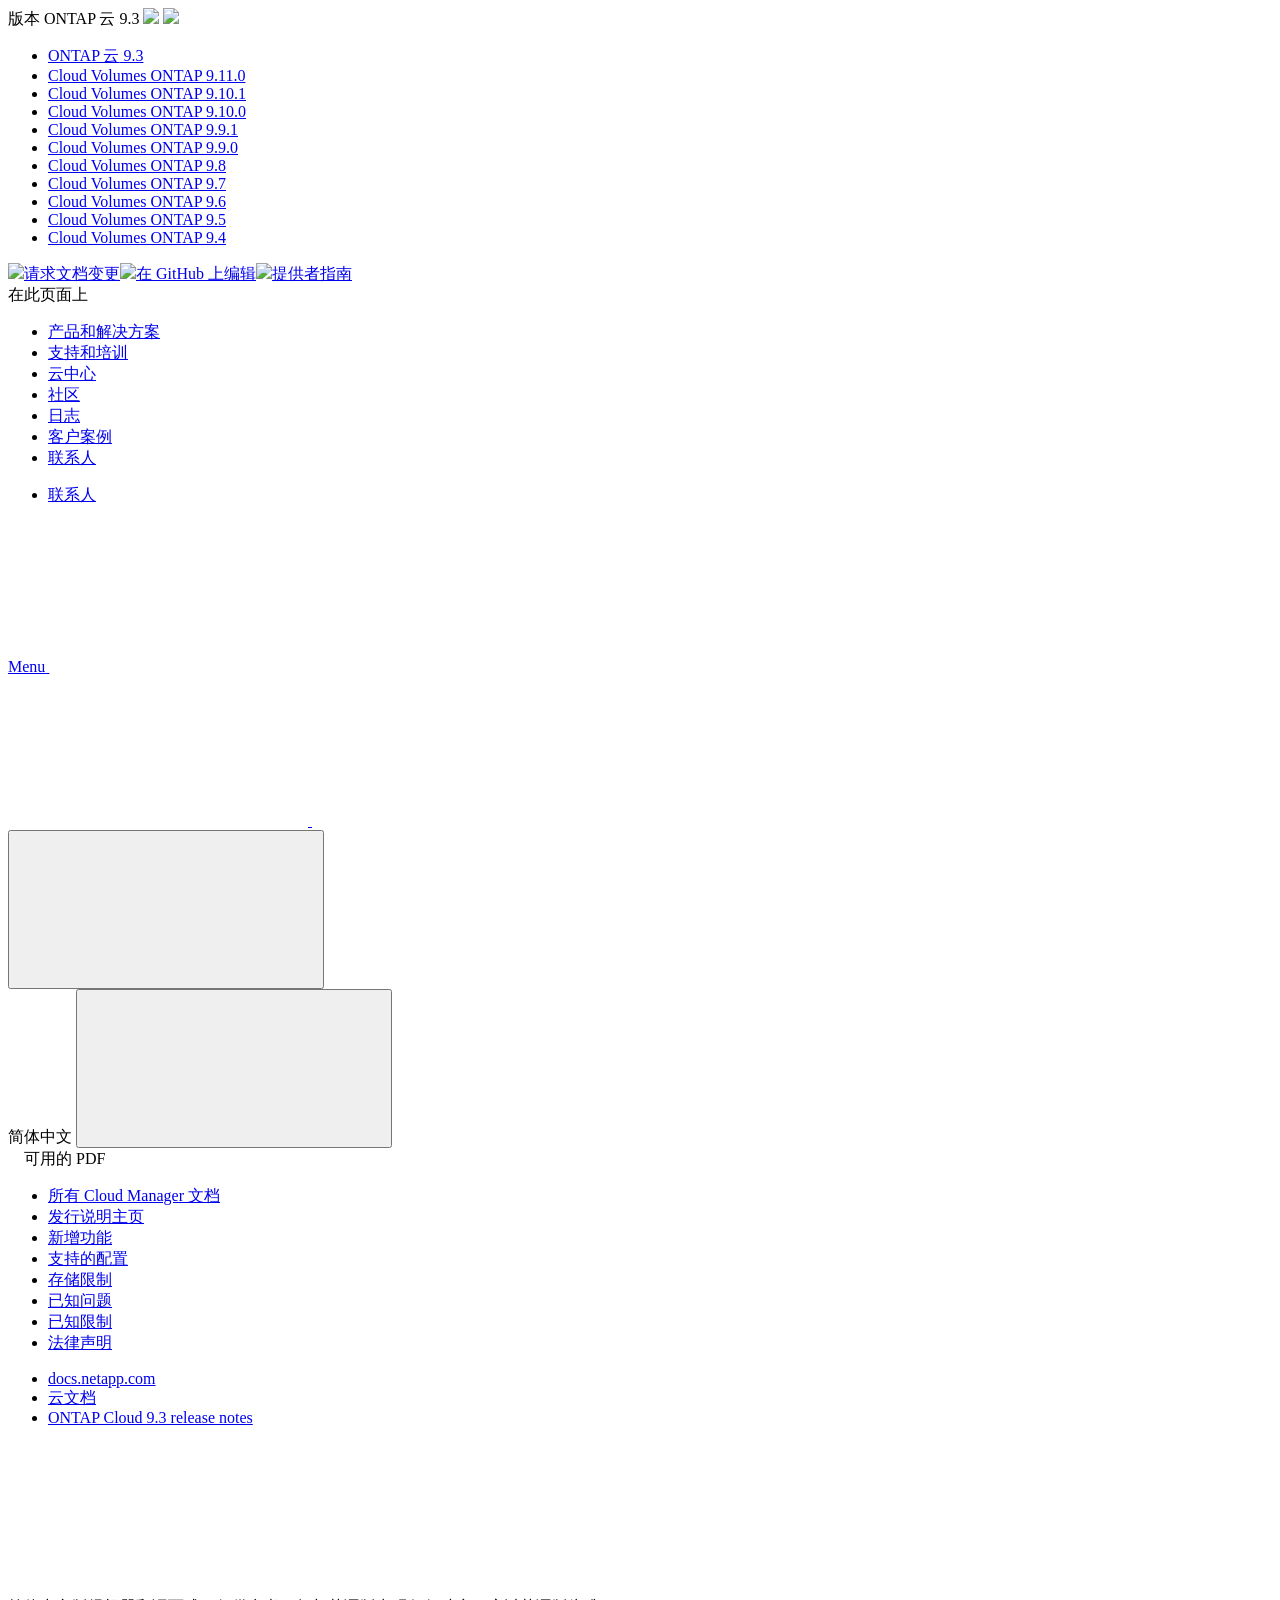
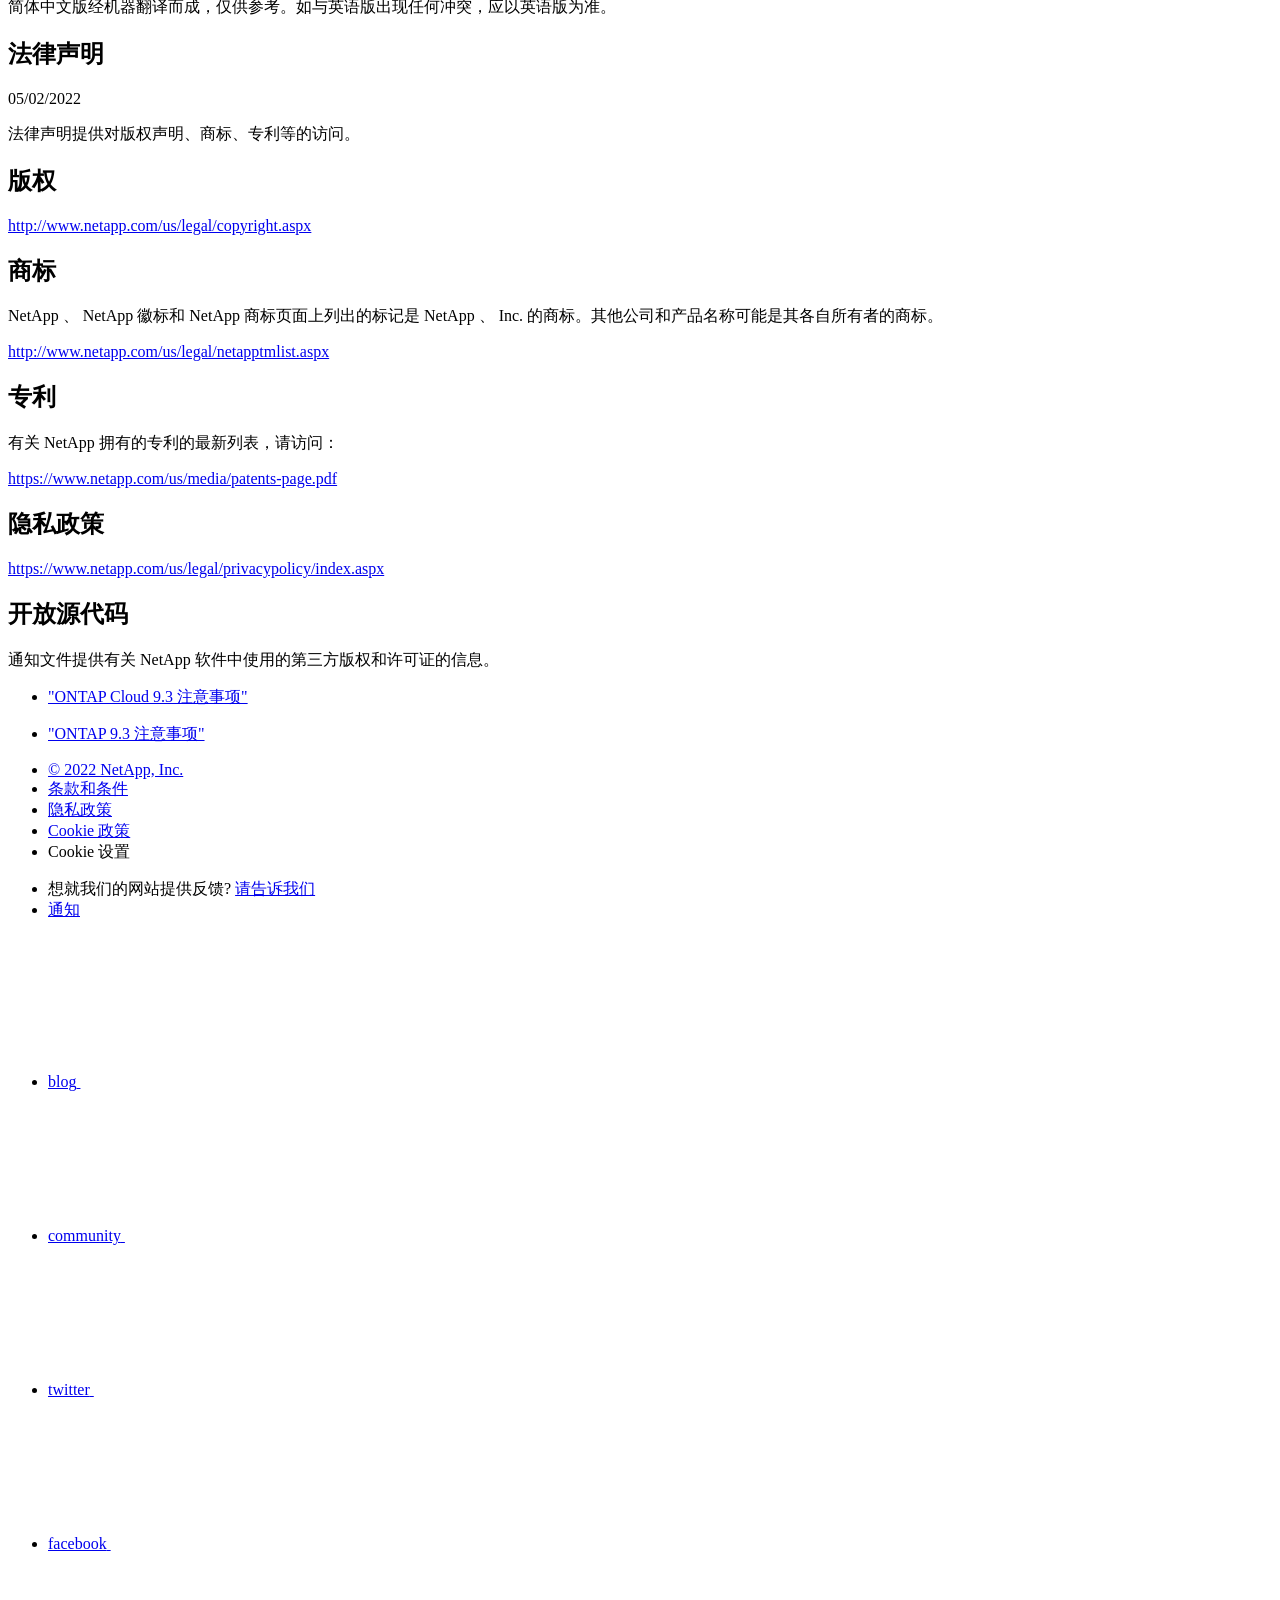
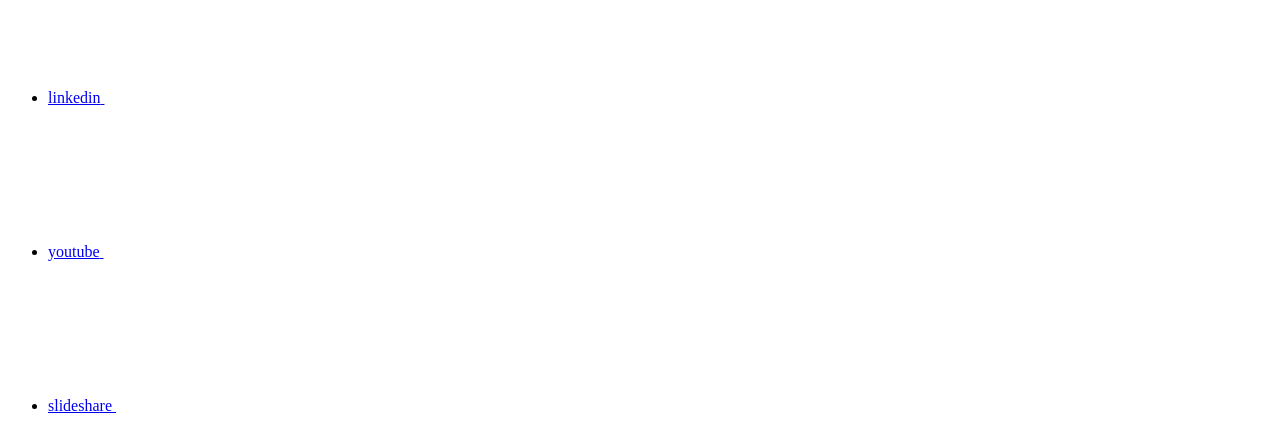
==== commit df788537: "Deploying to gh-pages from  @ 048d95b40dbd416d9d1fc3fea0113de5a79b2cbf 🚀" ====
--- a/legal-notices.html
+++ b/legal-notices.html
@@ -187,6 +187,13 @@
     <li>
       
       <a href="https://docs.netapp.com/zh-cn/cloud-volumes-ontap-relnotes/legal-notices.html" target="_self">
+        <span translate="no" class="notranslate"><span>Cloud Volumes ONTAP</span><span class="version"> 9.11.0</span></span>
+      </a>
+                     
+    </li>
+    <li>
+      
+      <a href="https://docs.netapp.com/zh-cn/cloud-volumes-ontap-9101-relnotes/legal-notices.html" target="_self">
         <span translate="no" class="notranslate"><span>Cloud Volumes ONTAP</span><span class="version"> 9.10.1</span></span>
       </a>
                      
@@ -372,13 +379,13 @@
           <ul class="n-menu__list">
             <li class="n-menu__list-column">
               <ul class="n-menu__list"><li class="n-menu__list-item n-menu__list-item--level-1">
-                  <a href="https://docs.netapp.com/zh-cn/cloud-volumes-ontap-93-relnotes/legal-notices.html" class="n-menu__header-text"><span translate="no" class="notranslate">简体中文</span></a>
-                </li><li class="n-menu__list-item n-menu__list-item--level-1">
                   <a href="https://docs.netapp.com/us-en/cloud-volumes-ontap-93-relnotes/legal-notices.html" class="n-menu__header-text"><span translate="no" class="notranslate">English</span></a>
                 </li><li class="n-menu__list-item n-menu__list-item--level-1">
                   <a href="https://docs.netapp.com/ja-jp/cloud-volumes-ontap-93-relnotes/legal-notices.html" class="n-menu__header-text"><span translate="no" class="notranslate">日本語</span></a>
                 </li><li class="n-menu__list-item n-menu__list-item--level-1">
                   <a href="https://docs.netapp.com/ko-kr/cloud-volumes-ontap-93-relnotes/legal-notices.html" class="n-menu__header-text"><span translate="no" class="notranslate">한국어</span></a>
+                </li><li class="n-menu__list-item n-menu__list-item--level-1">
+                  <a href="https://docs.netapp.com/zh-cn/cloud-volumes-ontap-93-relnotes/legal-notices.html" class="n-menu__header-text"><span translate="no" class="notranslate">简体中文</span></a>
                 </li></ul>
             </li>
           </ul>
@@ -543,7 +550,7 @@
         </li>
         
         <li class="n-breadcrumb__list-item">
-          <a href="https://docs.netapp.com/zh-cn/cloud/">云文档</a>
+          <a href="https://docs.netapp.com/us-en/cloud/">云文档</a>
         </li>
         
 
@@ -581,7 +588,7 @@
 <p class="page-details">
   
     
-    <time datetime="2022-04-04 13:49:14 +0000">04/04/2022</time>
+    <time datetime="2022-05-02 22:38:05 +0000">05/02/2022</time>
     
   
 
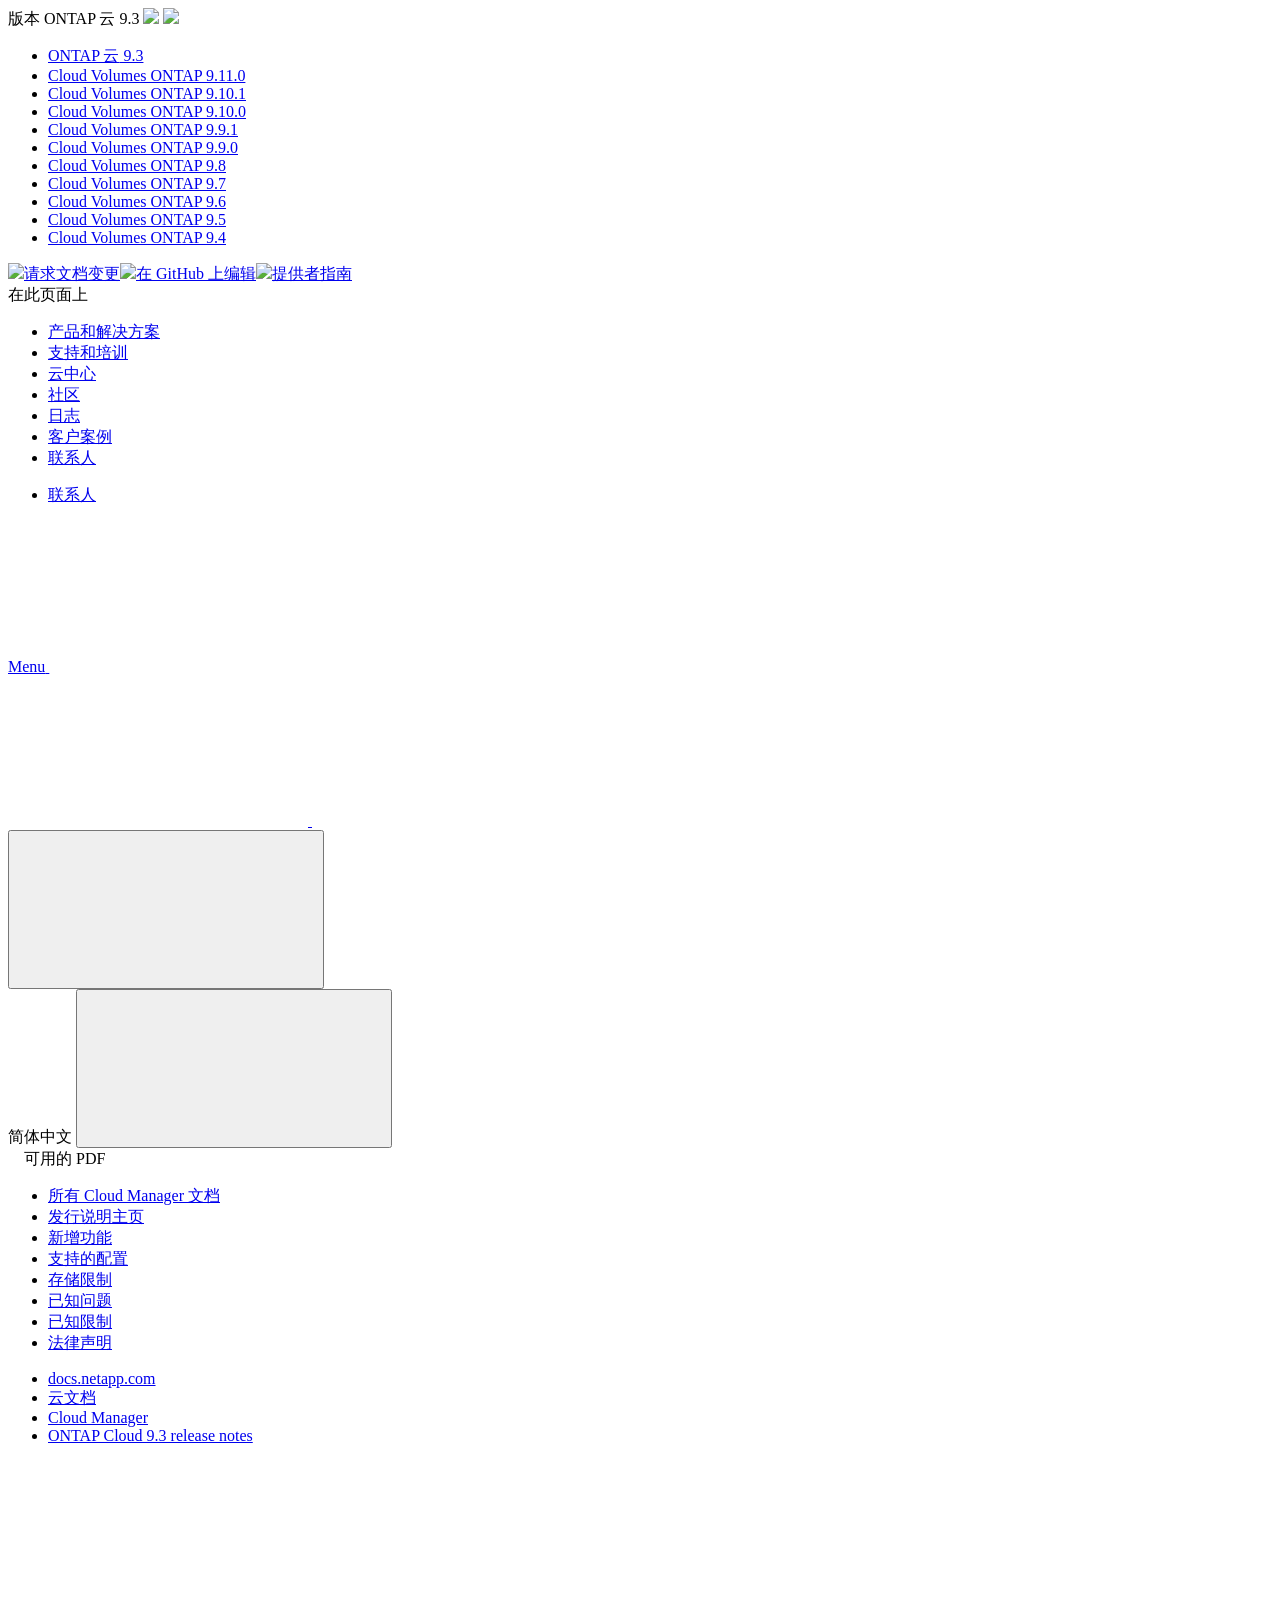
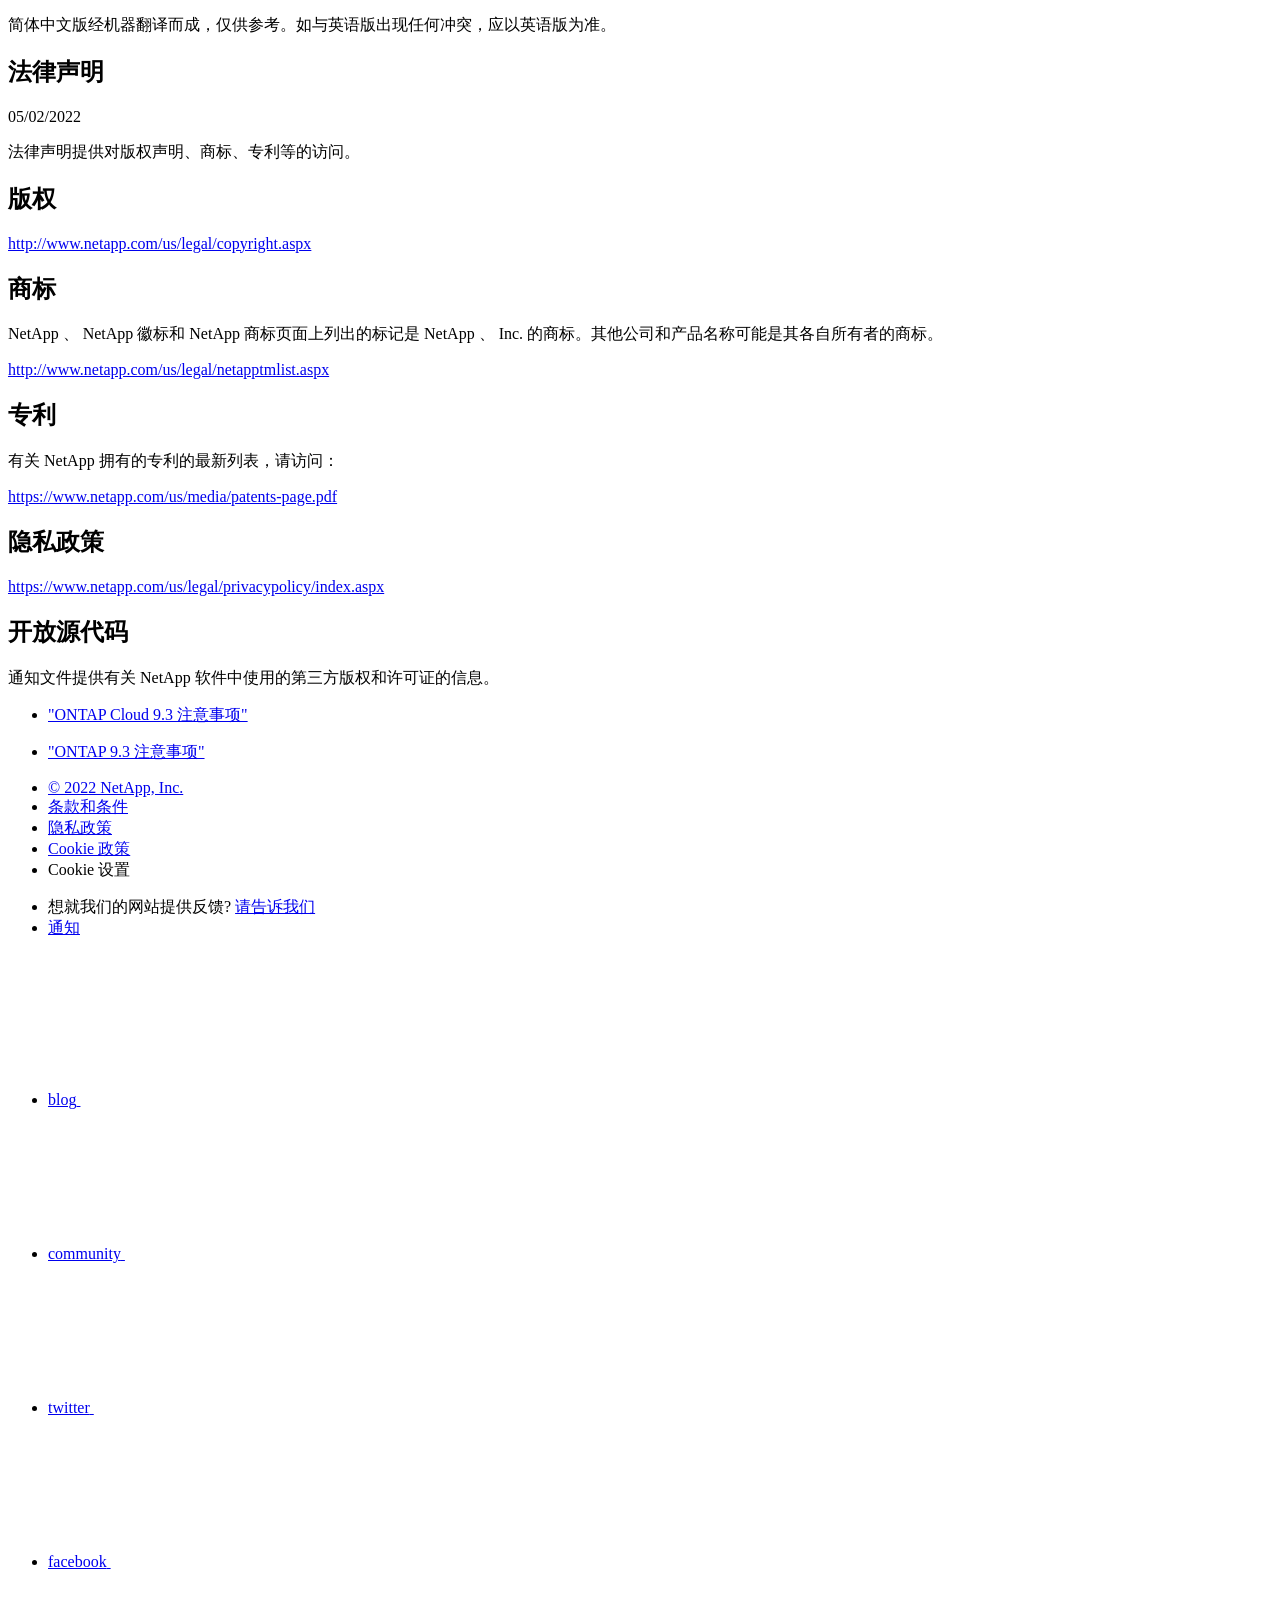
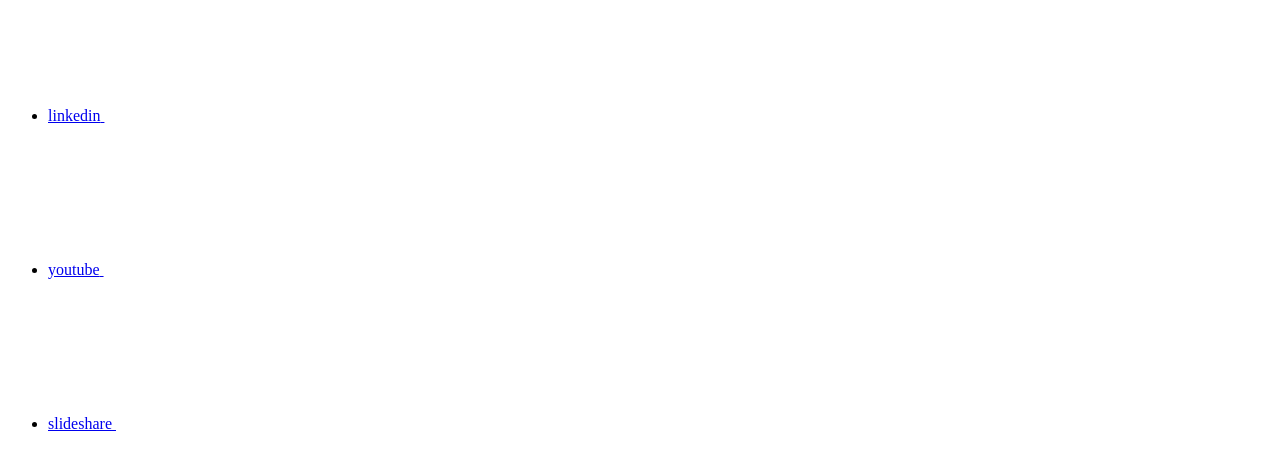
==== commit 2a7a6ab0: "Deploying to gh-pages from  @ 4b06723cf00e5b9947afb908c3923241bd97c490 🚀" ====
--- a/legal-notices.html
+++ b/legal-notices.html
@@ -386,6 +386,8 @@
                   <a href="https://docs.netapp.com/ko-kr/cloud-volumes-ontap-93-relnotes/legal-notices.html" class="n-menu__header-text"><span translate="no" class="notranslate">한국어</span></a>
                 </li><li class="n-menu__list-item n-menu__list-item--level-1">
                   <a href="https://docs.netapp.com/zh-cn/cloud-volumes-ontap-93-relnotes/legal-notices.html" class="n-menu__header-text"><span translate="no" class="notranslate">简体中文</span></a>
+                </li><li class="n-menu__list-item n-menu__list-item--level-1">
+                  <a href="https://docs.netapp.com/zh-tw/cloud-volumes-ontap-93-relnotes/legal-notices.html" class="n-menu__header-text"><span translate="no" class="notranslate">繁體中文</span></a>
                 </li></ul>
             </li>
           </ul>
@@ -555,6 +557,10 @@
         
 
         
+        <li class="n-breadcrumb__list-item">
+          <a href="https://docs.netapp.com/zh-cn/cloud-manager-family/">Cloud Manager</a>
+        </li>
+        
 
         <li class="n-breadcrumb__list-item">
           <a href="/zh-cn/cloud-volumes-ontap-93-relnotes/">ONTAP&nbsp;Cloud&nbsp;9.3&nbsp;release&nbsp;notes</a>
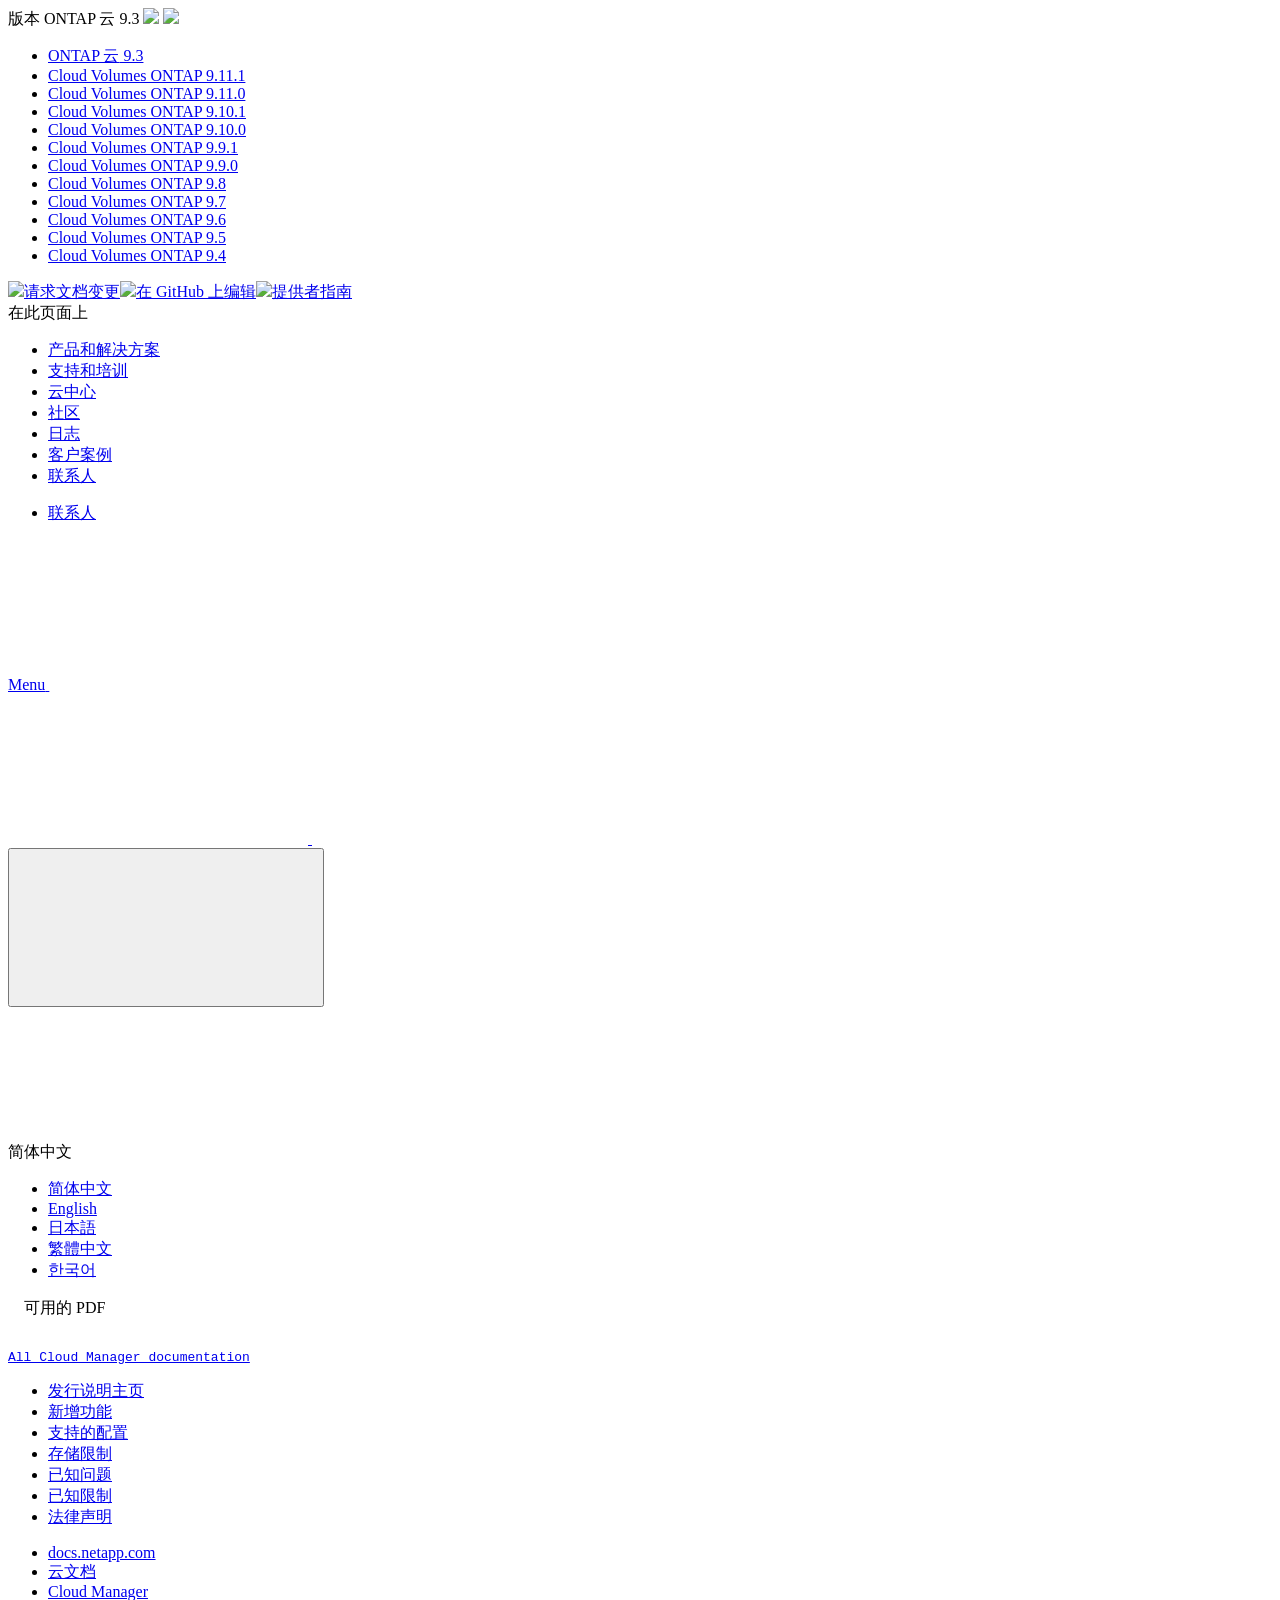
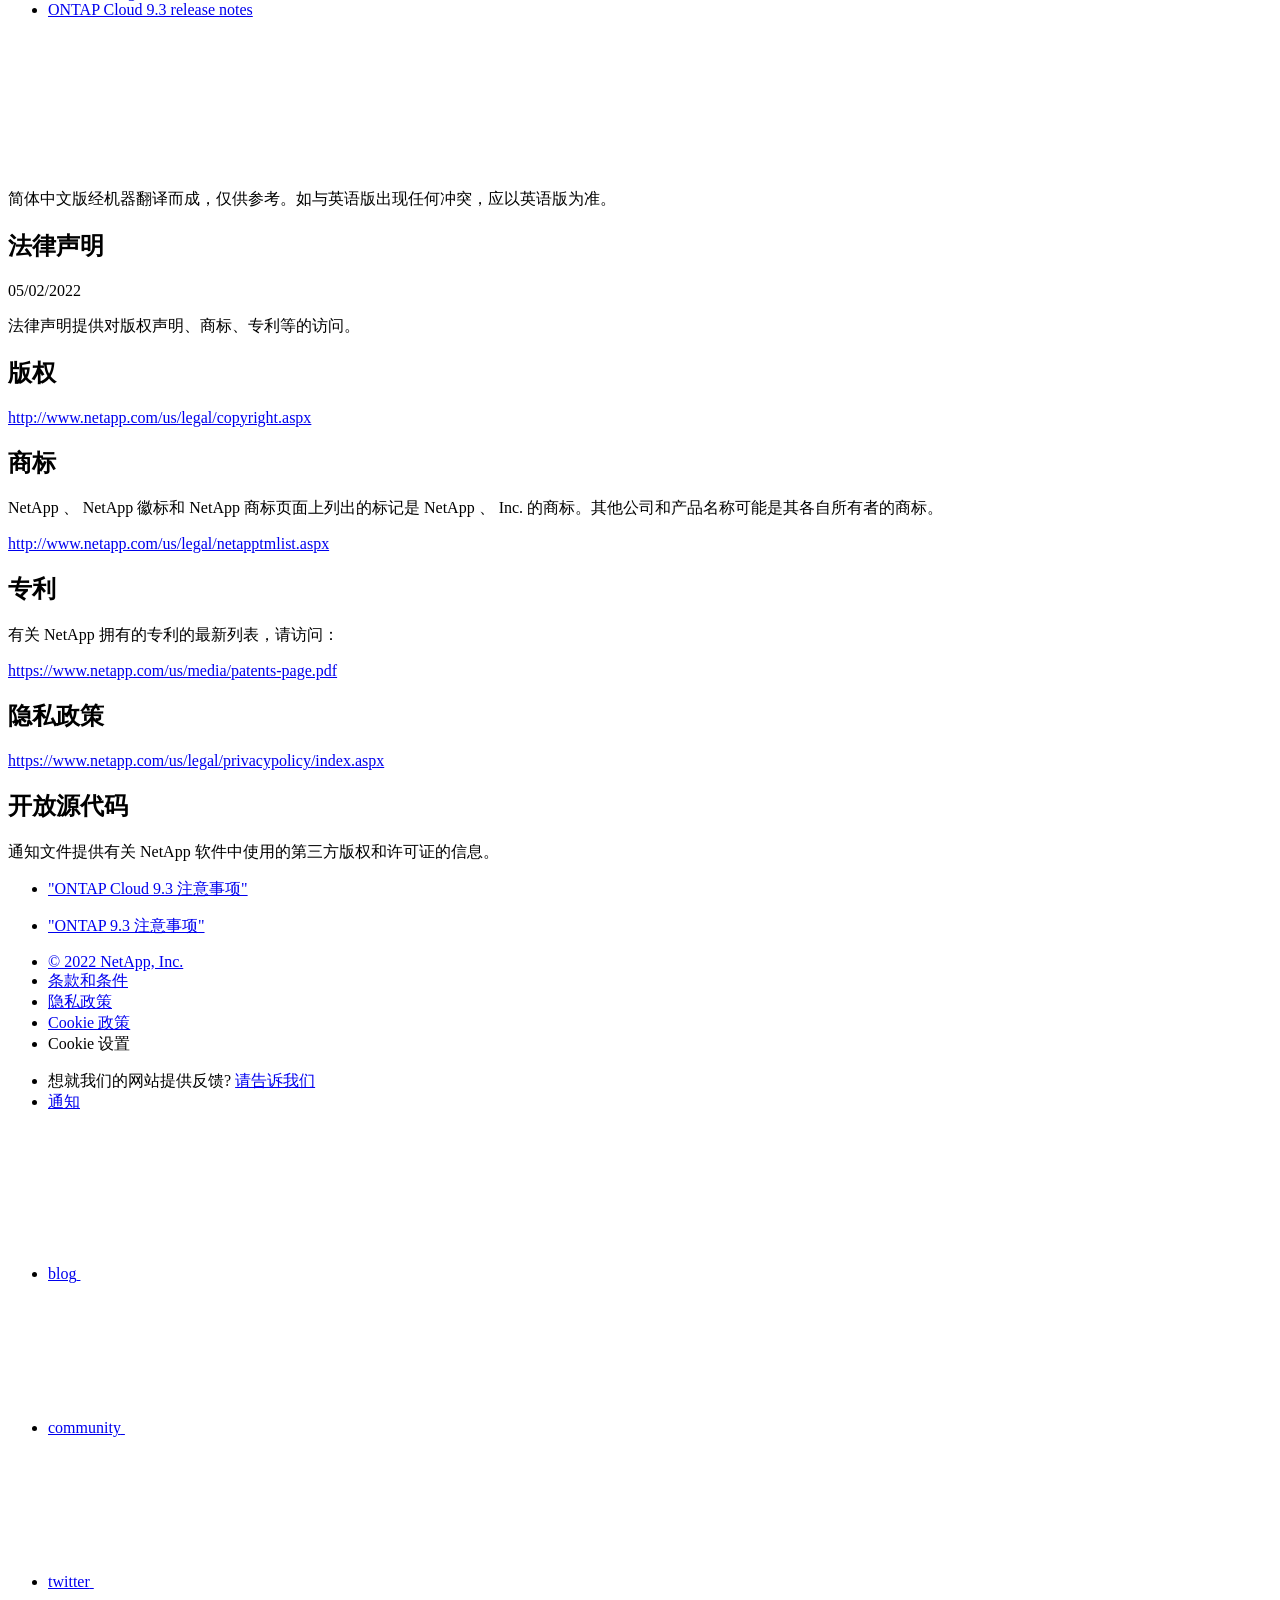
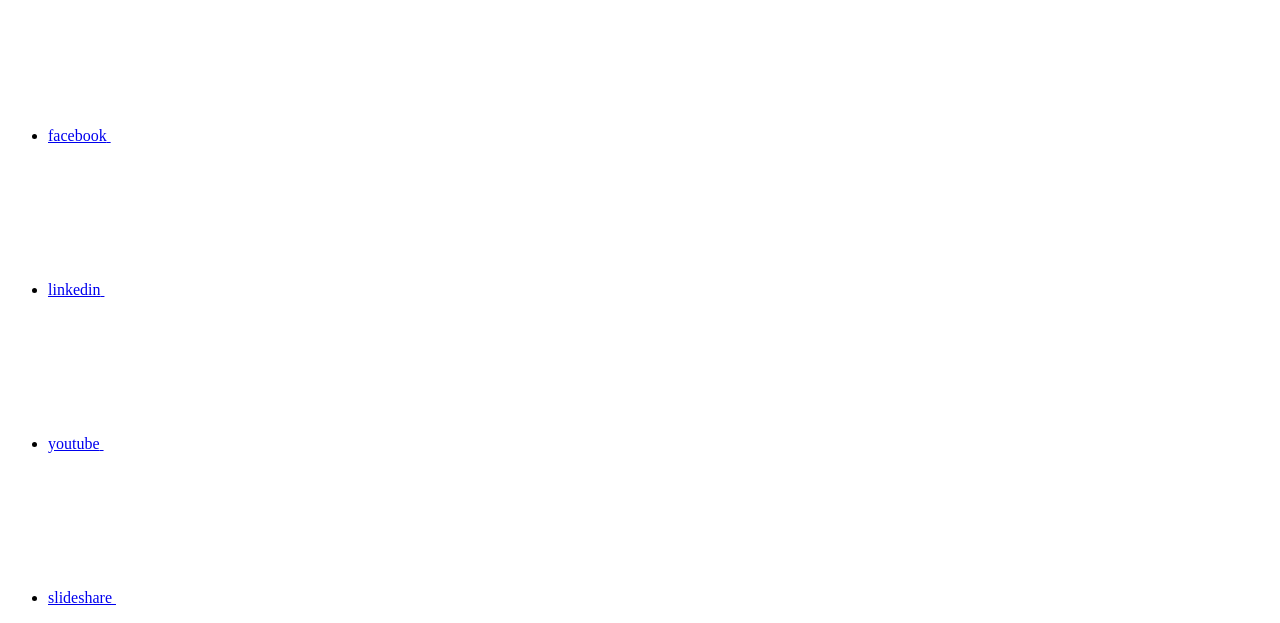
==== commit b67c5c9e: "Deploying to gh-pages from  @ 2b83c954c210722ca1314402449c0419d7a114b3 🚀" ====
--- a/legal-notices.html
+++ b/legal-notices.html
@@ -187,6 +187,13 @@
     <li>
       
       <a href="https://docs.netapp.com/zh-cn/cloud-volumes-ontap-relnotes/legal-notices.html" target="_self">
+        <span translate="no" class="notranslate"><span>Cloud Volumes ONTAP</span><span class="version"> 9.11.1</span></span>
+      </a>
+                     
+    </li>
+    <li>
+      
+      <a href="https://docs.netapp.com/zh-cn/cloud-volumes-ontap-9110-relnotes/legal-notices.html" target="_self">
         <span translate="no" class="notranslate"><span>Cloud Volumes ONTAP</span><span class="version"> 9.11.0</span></span>
       </a>
                      
@@ -364,35 +371,27 @@
     </div>
   </div>
   <div class="n-property-bar__toolbar">
-    <!-- Start Language Selector --><div id="ie-i18n" class="n-property-bar__lang-selector">
-      <div id="ie-i18n-menu">
-      <span class="ie-i18n-lang">简体中文</span>
-        <button class="ie-i18n-icon-container" type="button">
+    <!-- Start Language Selector --><div id="language-dropdown" class="custom-dropdown custom-dropdown-lang">
+      <div class="custom-dropdown-select custom-dropdown-select-lang">
+      <span class="lang-name">简体中文</span>
           <svg class="n-globe__icon" aria-labelledby="title">
             <title>globe</title>
             <use xmlns:xlink="http://www.w3.org/1999/xlink" xlink:href="/zh-cn/cloud-volumes-ontap-93-relnotes/common/svg/sprite.svg#globe"></use>
           </svg>
         </button>
       </div>
-      <div id="n-property-navigation-bar__menu--language-selector" class="ie-i18n-results-container n-menu n-menu--v3 n-menu--is-active" style="display: none;">
-        <div class="n-language-selector-menu">
-          <ul class="n-menu__list">
-            <li class="n-menu__list-column">
-              <ul class="n-menu__list"><li class="n-menu__list-item n-menu__list-item--level-1">
-                  <a href="https://docs.netapp.com/us-en/cloud-volumes-ontap-93-relnotes/legal-notices.html" class="n-menu__header-text"><span translate="no" class="notranslate">English</span></a>
-                </li><li class="n-menu__list-item n-menu__list-item--level-1">
-                  <a href="https://docs.netapp.com/ja-jp/cloud-volumes-ontap-93-relnotes/legal-notices.html" class="n-menu__header-text"><span translate="no" class="notranslate">日本語</span></a>
-                </li><li class="n-menu__list-item n-menu__list-item--level-1">
-                  <a href="https://docs.netapp.com/ko-kr/cloud-volumes-ontap-93-relnotes/legal-notices.html" class="n-menu__header-text"><span translate="no" class="notranslate">한국어</span></a>
-                </li><li class="n-menu__list-item n-menu__list-item--level-1">
-                  <a href="https://docs.netapp.com/zh-cn/cloud-volumes-ontap-93-relnotes/legal-notices.html" class="n-menu__header-text"><span translate="no" class="notranslate">简体中文</span></a>
-                </li><li class="n-menu__list-item n-menu__list-item--level-1">
-                  <a href="https://docs.netapp.com/zh-tw/cloud-volumes-ontap-93-relnotes/legal-notices.html" class="n-menu__header-text"><span translate="no" class="notranslate">繁體中文</span></a>
-                </li></ul>
-            </li>
-          </ul>
-        </div>
-      </div>
+
+      <ul class="custom-dropdown-menu"><li>
+          <a href="https://docs.netapp.com/zh-cn/cloud-volumes-ontap-93-relnotes/legal-notices.html" target="_self"><span translate="no" class="notranslate">简体中文</span></a>
+        </li><li>
+          <a href="https://docs.netapp.com/us-en/cloud-volumes-ontap-93-relnotes/legal-notices.html" target="_self"><span translate="no" class="notranslate">English</span></a>
+        </li><li>
+          <a href="https://docs.netapp.com/ja-jp/cloud-volumes-ontap-93-relnotes/legal-notices.html" target="_self"><span translate="no" class="notranslate">日本語</span></a>
+        </li><li>
+          <a href="https://docs.netapp.com/zh-tw/cloud-volumes-ontap-93-relnotes/legal-notices.html" target="_self"><span translate="no" class="notranslate">繁體中文</span></a>
+        </li><li>
+          <a href="https://docs.netapp.com/ko-kr/cloud-volumes-ontap-93-relnotes/legal-notices.html" target="_self"><span translate="no" class="notranslate">한국어</span></a>
+        </li></ul>
     </div><!-- End Language Selector -->
 
     <div class="n-property-bar__cta"></div>
@@ -447,8 +446,6 @@
         
         <a target="_blank" href="/zh-cn/cloud-volumes-ontap-93-relnotes/pdfs/fullsite-sidebar/__ONTAP_Cloud_9_3_发行说明_.pdf" >
           <img src="/zh-cn/cloud-volumes-ontap-93-relnotes/images/pdf.png" width="16" height="16"/>此文档站点的 PDF</a>
-
-
 
 
 
@@ -508,10 +505,10 @@
     $("#toggleContainerPdf").toggle('display');
     $(".n-pdf-body-container .zip-pdf-link-container").toggle('display');
   });
-</script><div class="sidebar-nav-container">
-  <ul id="mysidebar" class="nav"><li class=" "><a class="na-navbar-padding" href="https://docs.netapp.com/us-en/cloud-manager-family">
-        所有 Cloud Manager 文档
-      </a></li><li class=" "><a class="na-navbar-padding" href="/zh-cn/cloud-volumes-ontap-93-relnotes/index.html">
+</script><div class="prod-nav" id="product-nav">
+  <a target="_self" class="prod-fam-nav" href="https://docs.netapp.com/zh-cn/cloud-manager-family/"><img src="/zh-cn/cloud-volumes-ontap-93-relnotes/images/left_arrow.png" alt=""><pre>All Cloud Manager documentation</pre></a>
+</div><div class="sidebar-nav-container" id="mysidebardiv">
+  <ul id="mysidebar" class="nav"><li class=" "><a class="na-navbar-padding" href="/zh-cn/cloud-volumes-ontap-93-relnotes/index.html">
         发行说明主页
       </a></li><li class=" "><a class="na-navbar-padding" href="/zh-cn/cloud-volumes-ontap-93-relnotes/reference-new.html">
         新增功能
@@ -810,4 +807,5 @@
     </script>
     <script src='/zh-cn/cloud-volumes-ontap-93-relnotes/js/www-ntap.js'></script>
     <script src='/zh-cn/cloud-volumes-ontap-93-relnotes/js/tabbed-blocks.js'></script>
+    <script src='/zh-cn/cloud-volumes-ontap-93-relnotes/js/sidebar.js'></script>
   </body></html>
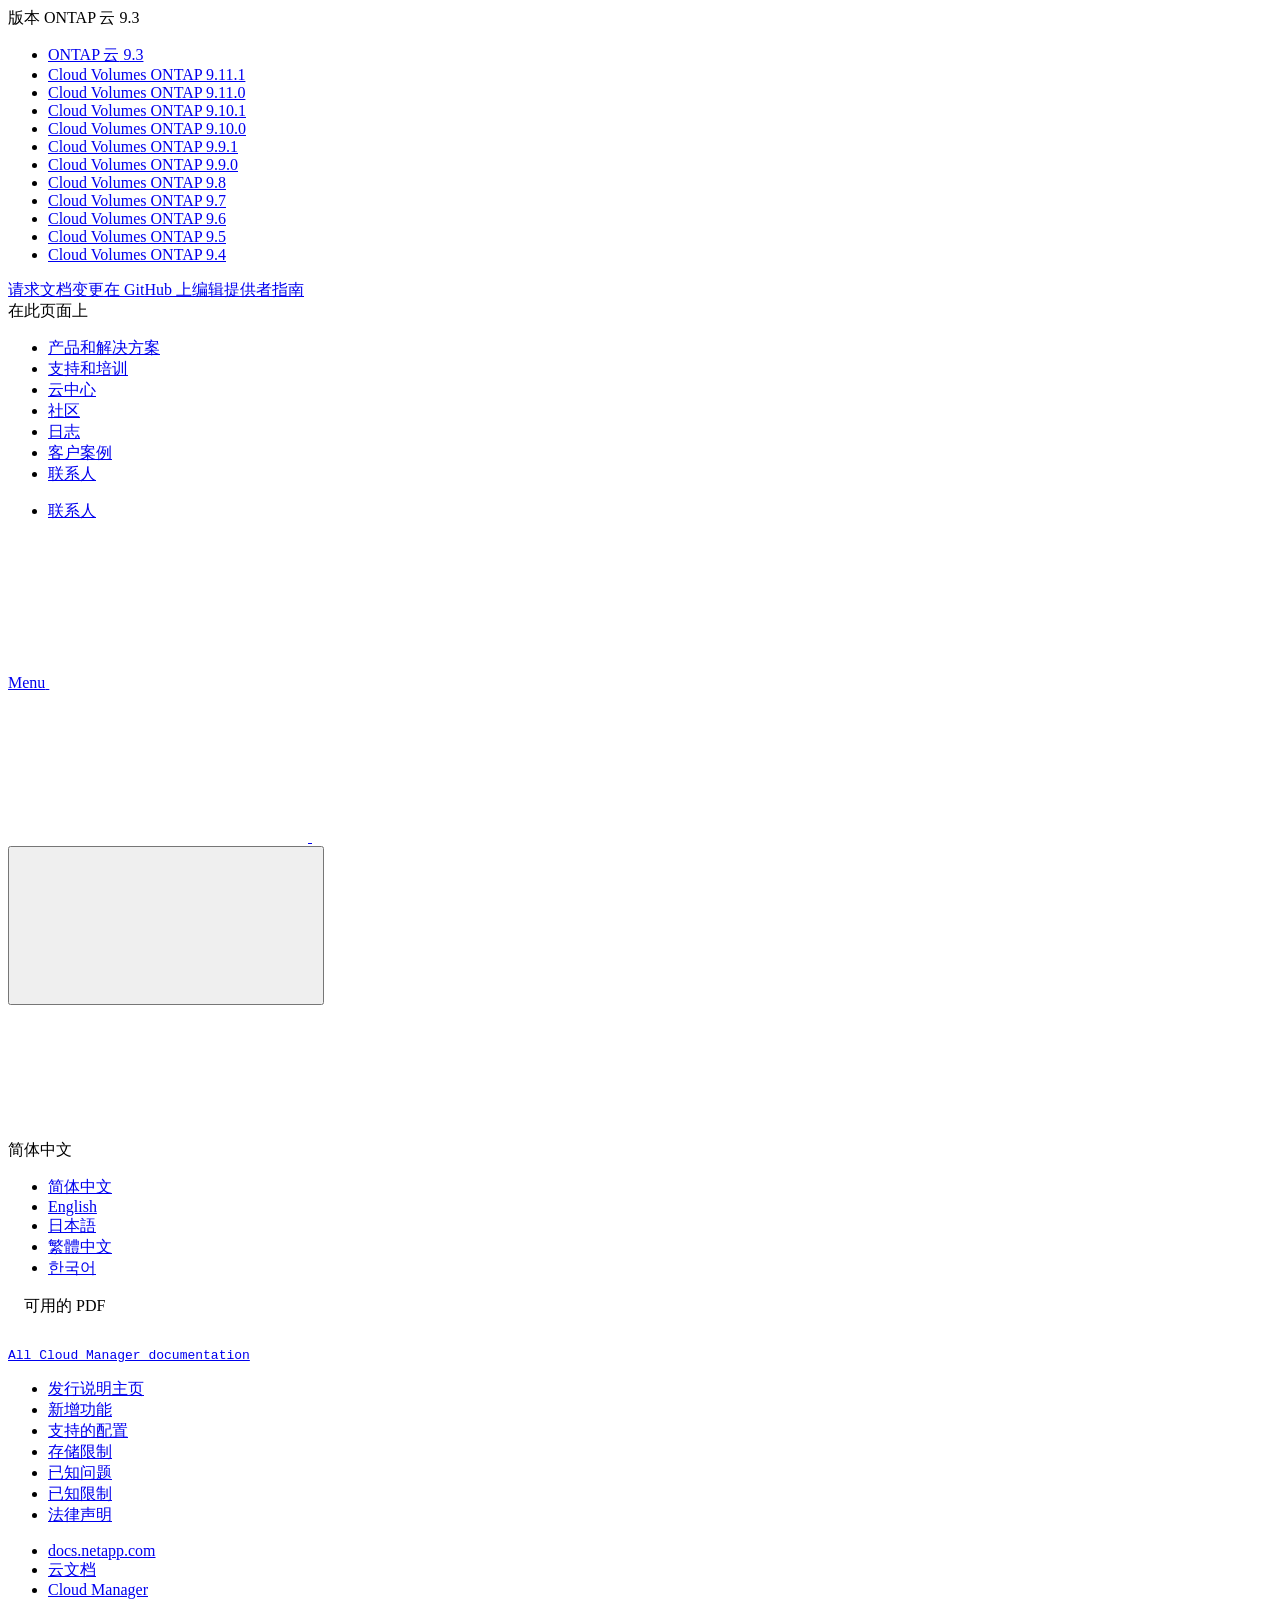
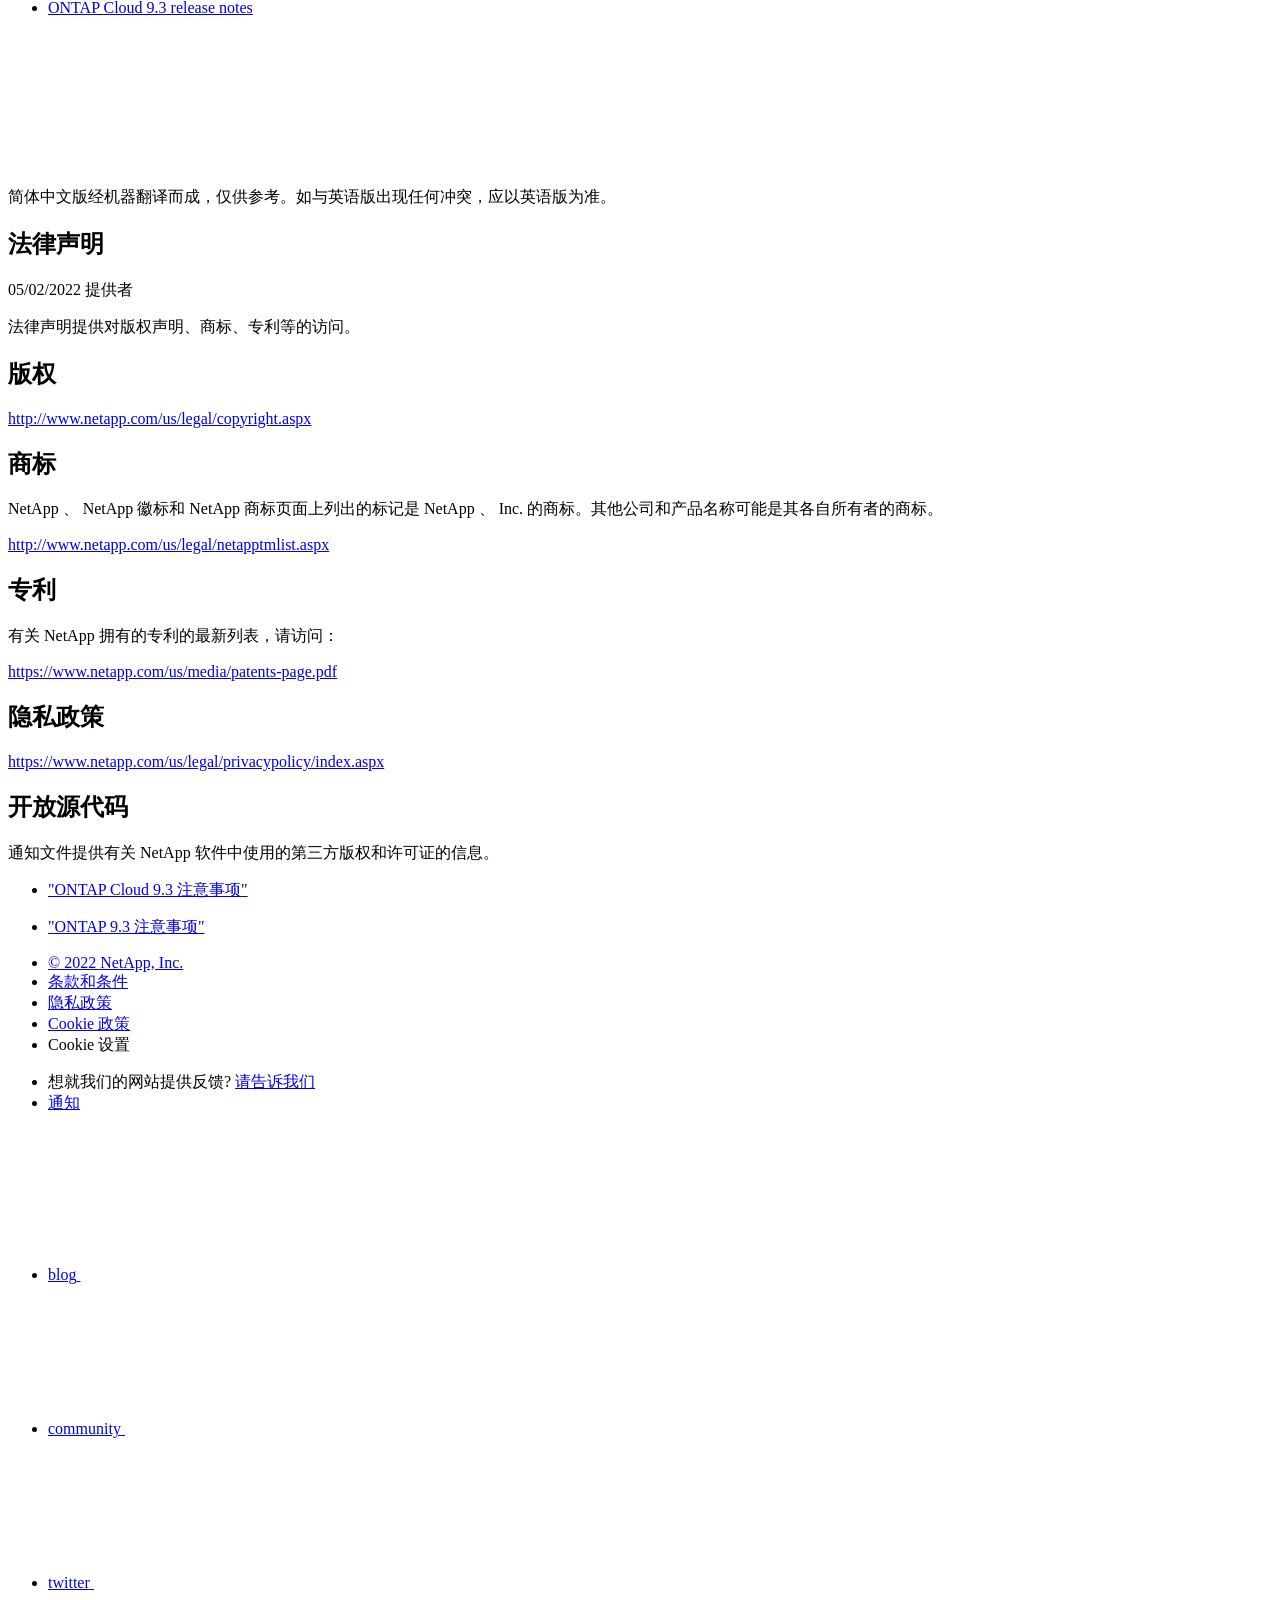
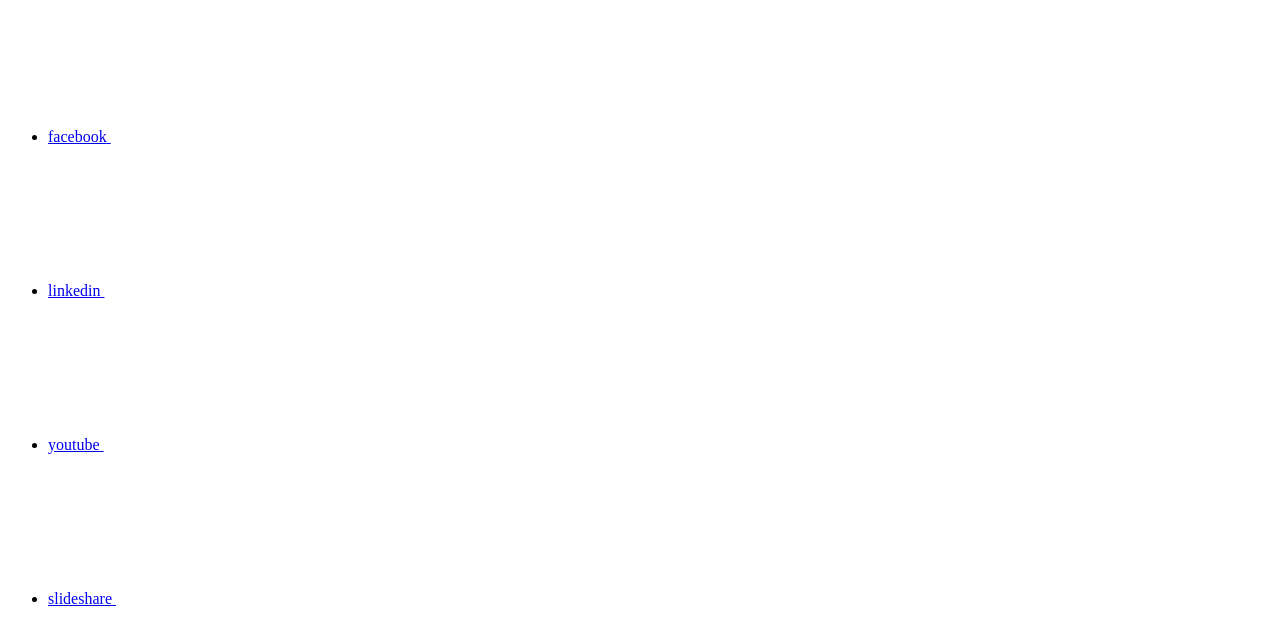
==== commit c287dfc8: "Deploying to gh-pages from  @ 4a416ffc21bf0e8b3fd0019e910b6f7c2714b3d1 🚀" ====
--- a/legal-notices.html
+++ b/legal-notices.html
@@ -173,8 +173,8 @@
   <div class="custom-dropdown-select unselected" title="ONTAP 云 9.3">
     <label>版本</label>
     <span translate="no" class="notranslate">ONTAP 云 9.3</span>
-    <img src="/zh-cn/cloud-volumes-ontap-93-relnotes/images/chevron_up.svg" class="custom-icon chevrondown invisible" />
-    <img src="/zh-cn/cloud-volumes-ontap-93-relnotes/images/chevron_down.svg" class="custom-icon chevronup" />
+    <img src="/zh-cn/cloud-volumes-ontap-93-relnotes/images/chevron_up.svg" alt="" class="custom-icon chevrondown invisible" />
+    <img src="/zh-cn/cloud-volumes-ontap-93-relnotes/images/chevron_down.svg" alt="" class="custom-icon chevronup" />
   </div>
 
   <ul class="custom-dropdown-menu"><li>
@@ -263,7 +263,7 @@
     </li>
     
   </ul>
-</div><div class="page-nav-contribute"><a target="_blank" href="https://github.com/NetAppDocs/cloud-volumes-ontap-93-relnotes/issues/new?body=Page%3A%20[法律声明](https://docs.netapp.com/zh-cn/cloud-volumes-ontap-93-relnotes/legal-notices.html)" class="page-nav-contribute-link" role="button"><img src="/zh-cn/cloud-volumes-ontap-93-relnotes/images/discuss-sm.svg" class="github-icon" />请求文档变更</a><a target="_blank" href="https://github.com/NetAppDocs/cloud-volumes-ontap-93-relnotes/blob/main/legal-notices.adoc" class="page-nav-contribute-link" role="button"><img src="/zh-cn/cloud-volumes-ontap-93-relnotes/images/edit-sm.svg" class="github-icon" />在 GitHub 上编辑</a><a target="_blank" href="https://docs.netapp.com/us-en/contribute/" class="page-nav-contribute-link"  ><img src="/zh-cn/cloud-volumes-ontap-93-relnotes/images/article-sm.svg" class="github-icon" />提供者指南</a></div>
+</div><div class="page-nav-contribute"><a target="_blank" href="https://github.com/NetAppDocs/cloud-volumes-ontap-93-relnotes/issues/new?body=Page%3A%20[法律声明](https://docs.netapp.com/zh-cn/cloud-volumes-ontap-93-relnotes/legal-notices.html)" class="page-nav-contribute-link" role="button"><img src="/zh-cn/cloud-volumes-ontap-93-relnotes/images/discuss-sm.svg" alt="" class="github-icon" />请求文档变更</a><a target="_blank" href="https://github.com/NetAppDocs/cloud-volumes-ontap-93-relnotes/blob/main/legal-notices.adoc" class="page-nav-contribute-link" role="button"><img src="/zh-cn/cloud-volumes-ontap-93-relnotes/images/edit-sm.svg" alt="" class="github-icon" />在 GitHub 上编辑</a><a target="_blank" href="https://docs.netapp.com/us-en/contribute/" class="page-nav-contribute-link"  ><img src="/zh-cn/cloud-volumes-ontap-93-relnotes/images/article-sm.svg" alt="" class="github-icon" />提供者指南</a></div>
     <div class="page-nav-container">
       <nav class="page-nav-fixed">
         <div class="page-nav-title">在此页面上</div>
@@ -352,11 +352,13 @@
           <div id="react-search" 
           data-search-html="/zh-cn/cloud-volumes-ontap-93-relnotes/search.html"
           data-type="widget" 
-          data-placeholder="搜索文档" 
-          data-no-results-found="未找到与 {query} 匹配的结果。" 
-          data-did-you-mean="搜索 {suggestion}。" 
-          data-no-results-found-did-you-mean="未找到与 {query} 匹配的结果。您是否要搜索 {suggestion}?" 
-          data-results-found="找到 {hitCount} 个结果"  
+          data-placeholder="搜索文档"
+          data-no-results-found="未找到与 {query} 匹配的结果。"
+          data-did-you-mean="搜索 {suggestion}。"
+          data-no-results-found-did-you-mean="未找到与 {query} 匹配的结果。您是否要搜索 {suggestion}?"
+          data-results-found="找到 {hitCount} 个结果"
+          data-error-message="We're sorry, an issue occurred when fetching your results. Please try again."
+          data-error-reset="Reset Search"
           data-sk-es-pf-indexes=""
           data-flavor=""></div>
           <button class="n-property-bar__search-toggle-button" type="button">
@@ -435,7 +437,7 @@
   <div class="col-md-3" id="sidebar-height">
       <div class="n-pdf-header">
   <a id="toggleButtonPdf" class="n-pdf-button" type="button">
-    <img src="/zh-cn/cloud-volumes-ontap-93-relnotes/images/pdf.png" width="16" height="16"/>可用的 PDF<span>
+    <img src="/zh-cn/cloud-volumes-ontap-93-relnotes/images/pdf.png" alt="" width="16" height="16"/>可用的 PDF<span>
     </span>
   </a>
 </div>
@@ -445,34 +447,26 @@
         
         
         <a target="_blank" href="/zh-cn/cloud-volumes-ontap-93-relnotes/pdfs/fullsite-sidebar/__ONTAP_Cloud_9_3_发行说明_.pdf" >
-          <img src="/zh-cn/cloud-volumes-ontap-93-relnotes/images/pdf.png" width="16" height="16"/>此文档站点的 PDF</a>
-
-
-
-
-
-
-
-
-
-
-
-
-    <ul class="subfolders" style="display:none;"><li class="active pdf-hide">
-  <a target="_blank" href="/zh-cn/cloud-volumes-ontap-93-relnotes/pdfs/pages/legal-notices.pdf" >
-    <img src="/zh-cn/cloud-volumes-ontap-93-relnotes/images/pdf.png" width="16" height="16"/>
-    PDF of this page
-  </a>
-</li>
-
-</ul>
-  
-
+          <img src="/zh-cn/cloud-volumes-ontap-93-relnotes/images/pdf.png" alt="" width="16" height="16"/>此文档站点的 PDF</a>
+
+
+
+
+
+
+
+
+
+
+
+
+    <ul class="subfolders" id="pdf-remove" style="display:none;"><li class="active"></li></ul>
+  
 
 </li></ul>
   <div class="zip-pdf-link-container" style="display: none;">   
     <a href="#" id="zipPdf">
-      <img src="/zh-cn/cloud-volumes-ontap-93-relnotes/images/pdf-zip.png" width="16" height="16"/>
+      <img src="/zh-cn/cloud-volumes-ontap-93-relnotes/images/pdf-zip.png" alt="" width="16" height="16"/>
       <pre>收集单独的 PDF 文档<span class="zip-size"></span></pre>
     </a><div id="zip-link-popup" class="hide">
     <div class="inner-modal">
@@ -595,6 +589,9 @@
     
   
 
+<span>提供者
+</span>
+
 
 </p>
 
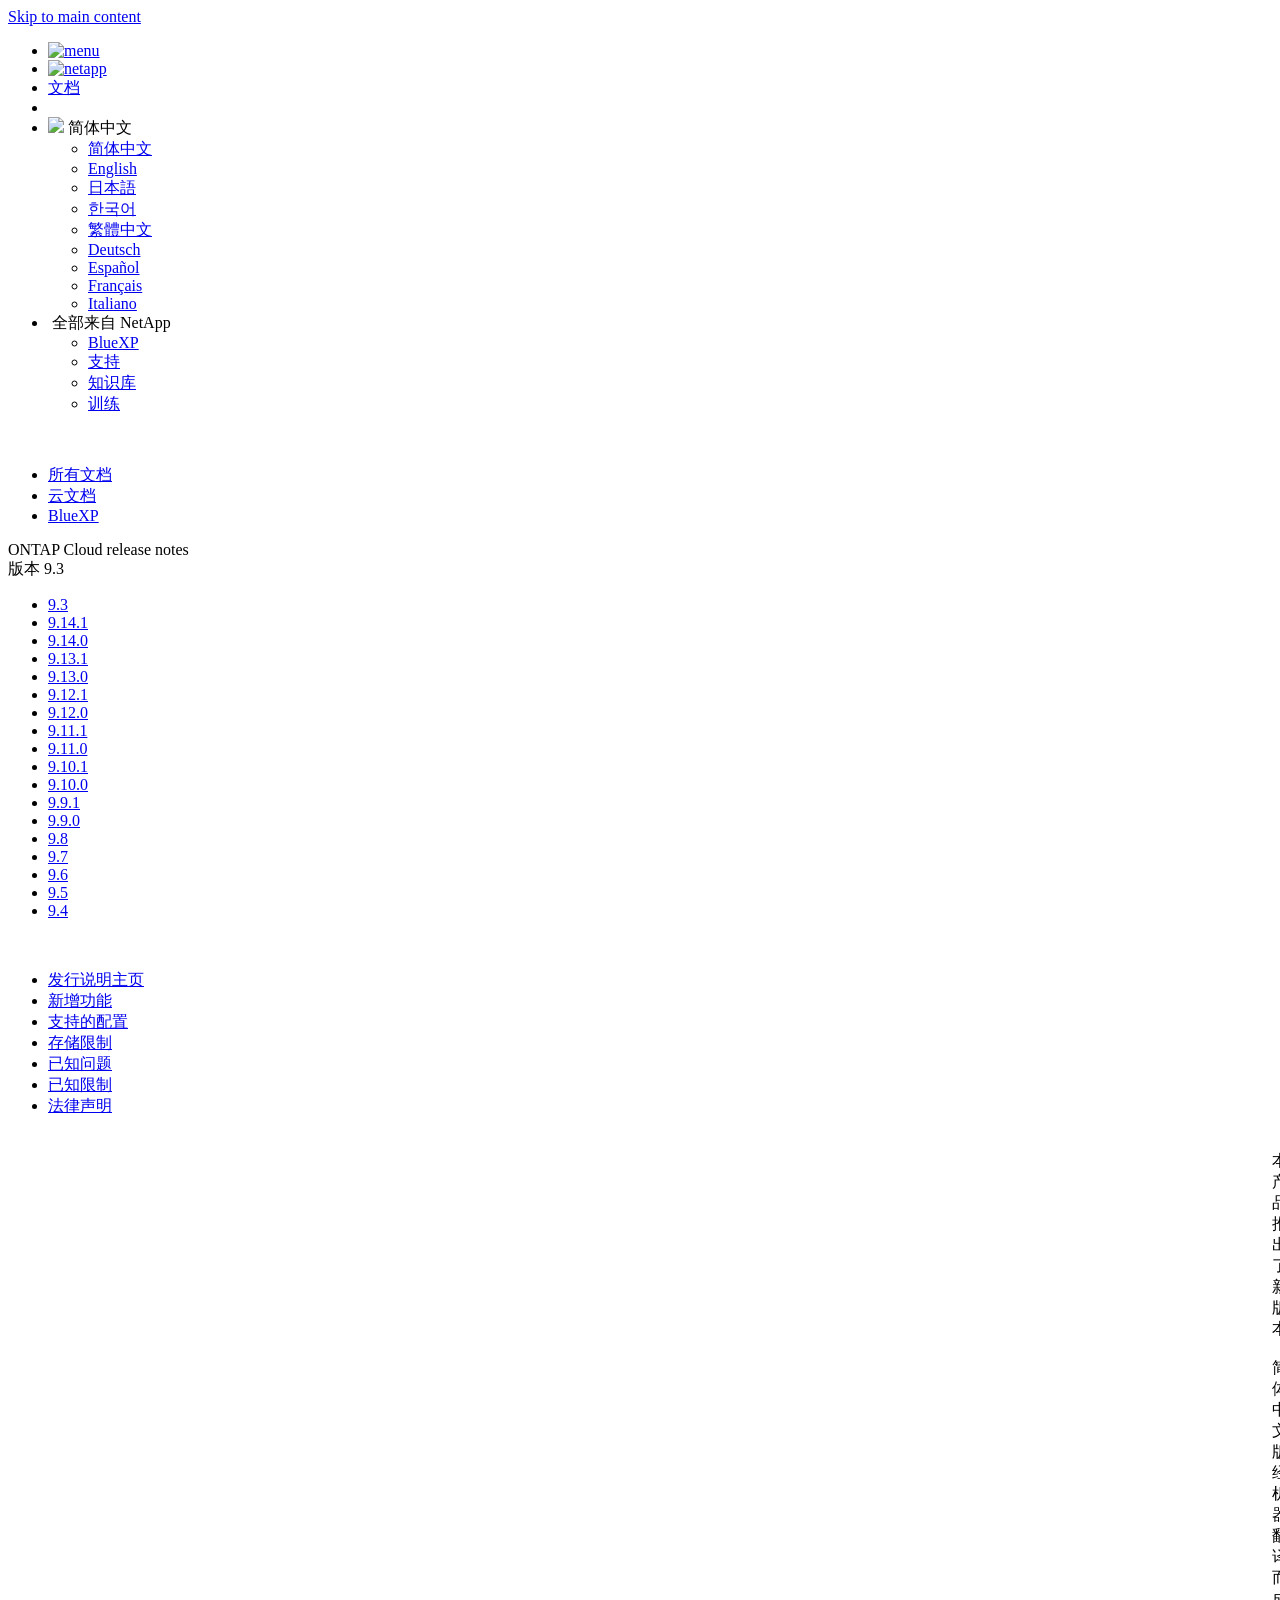
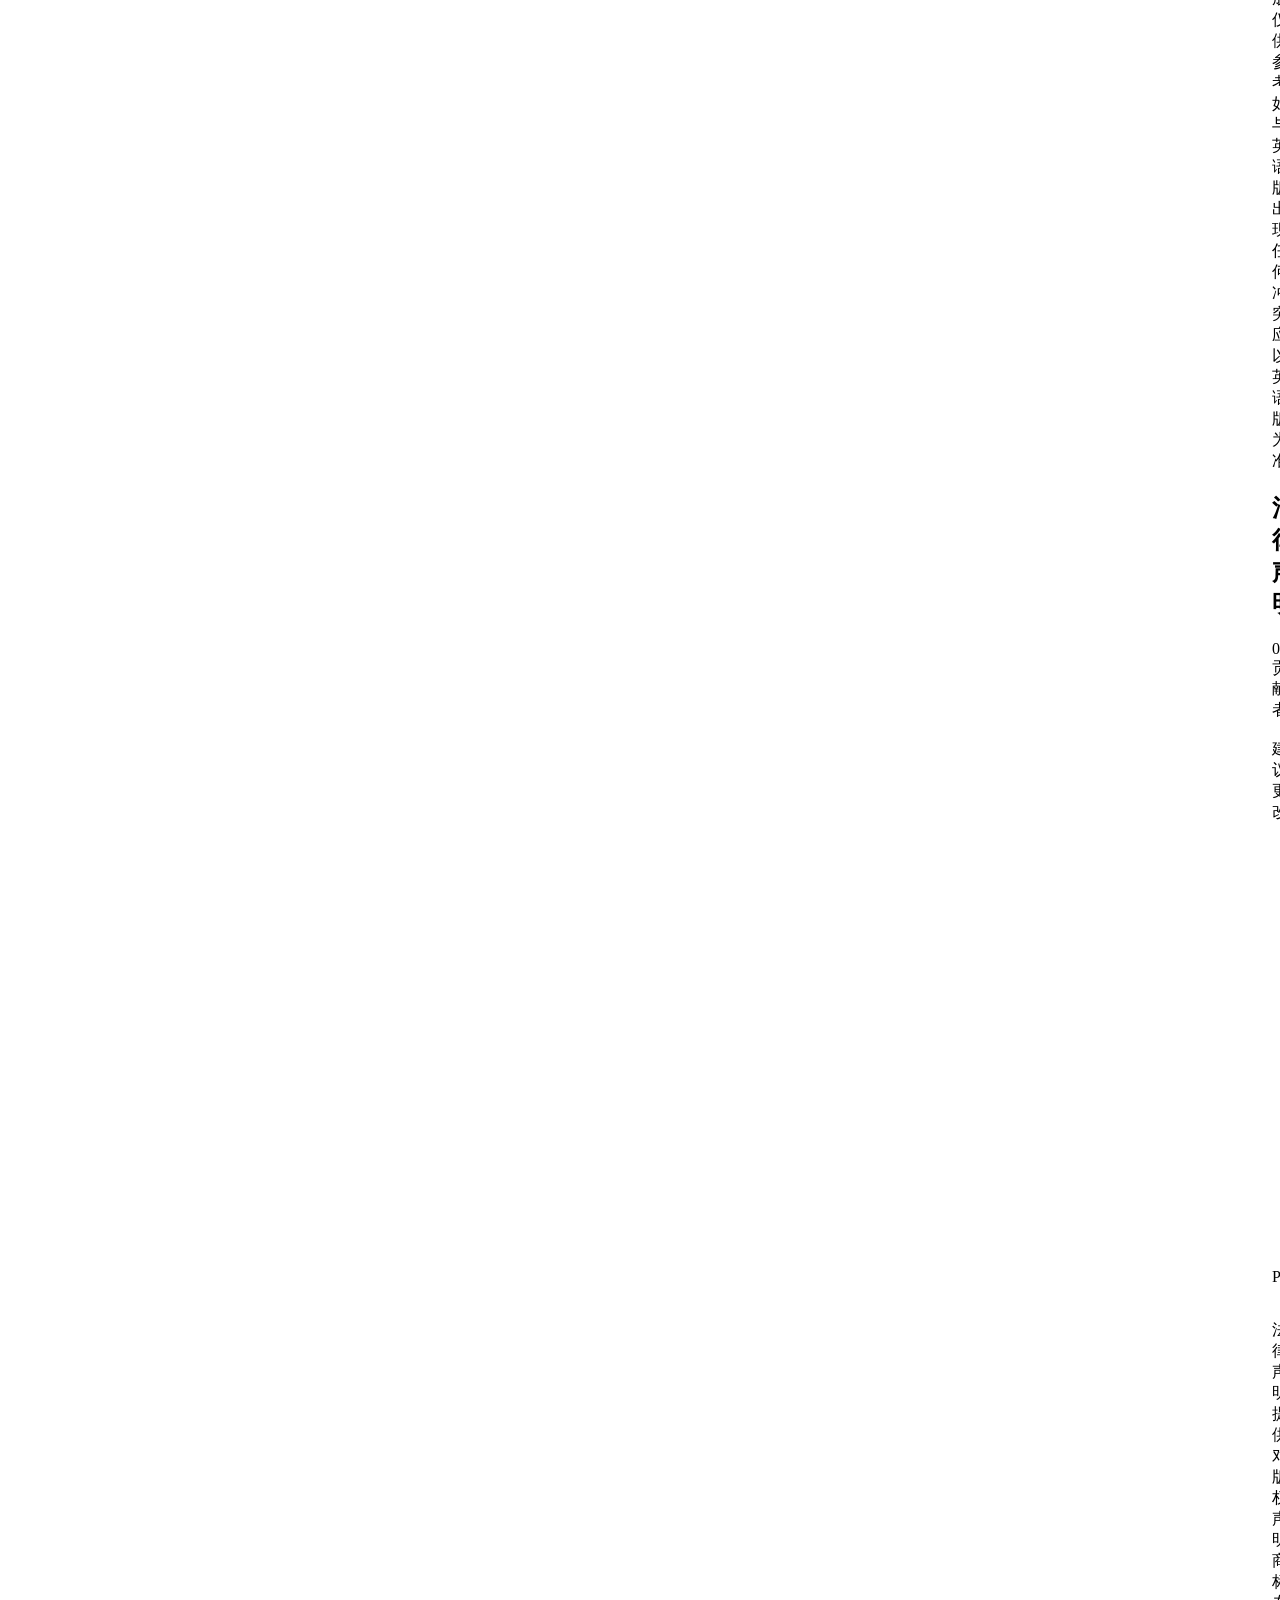
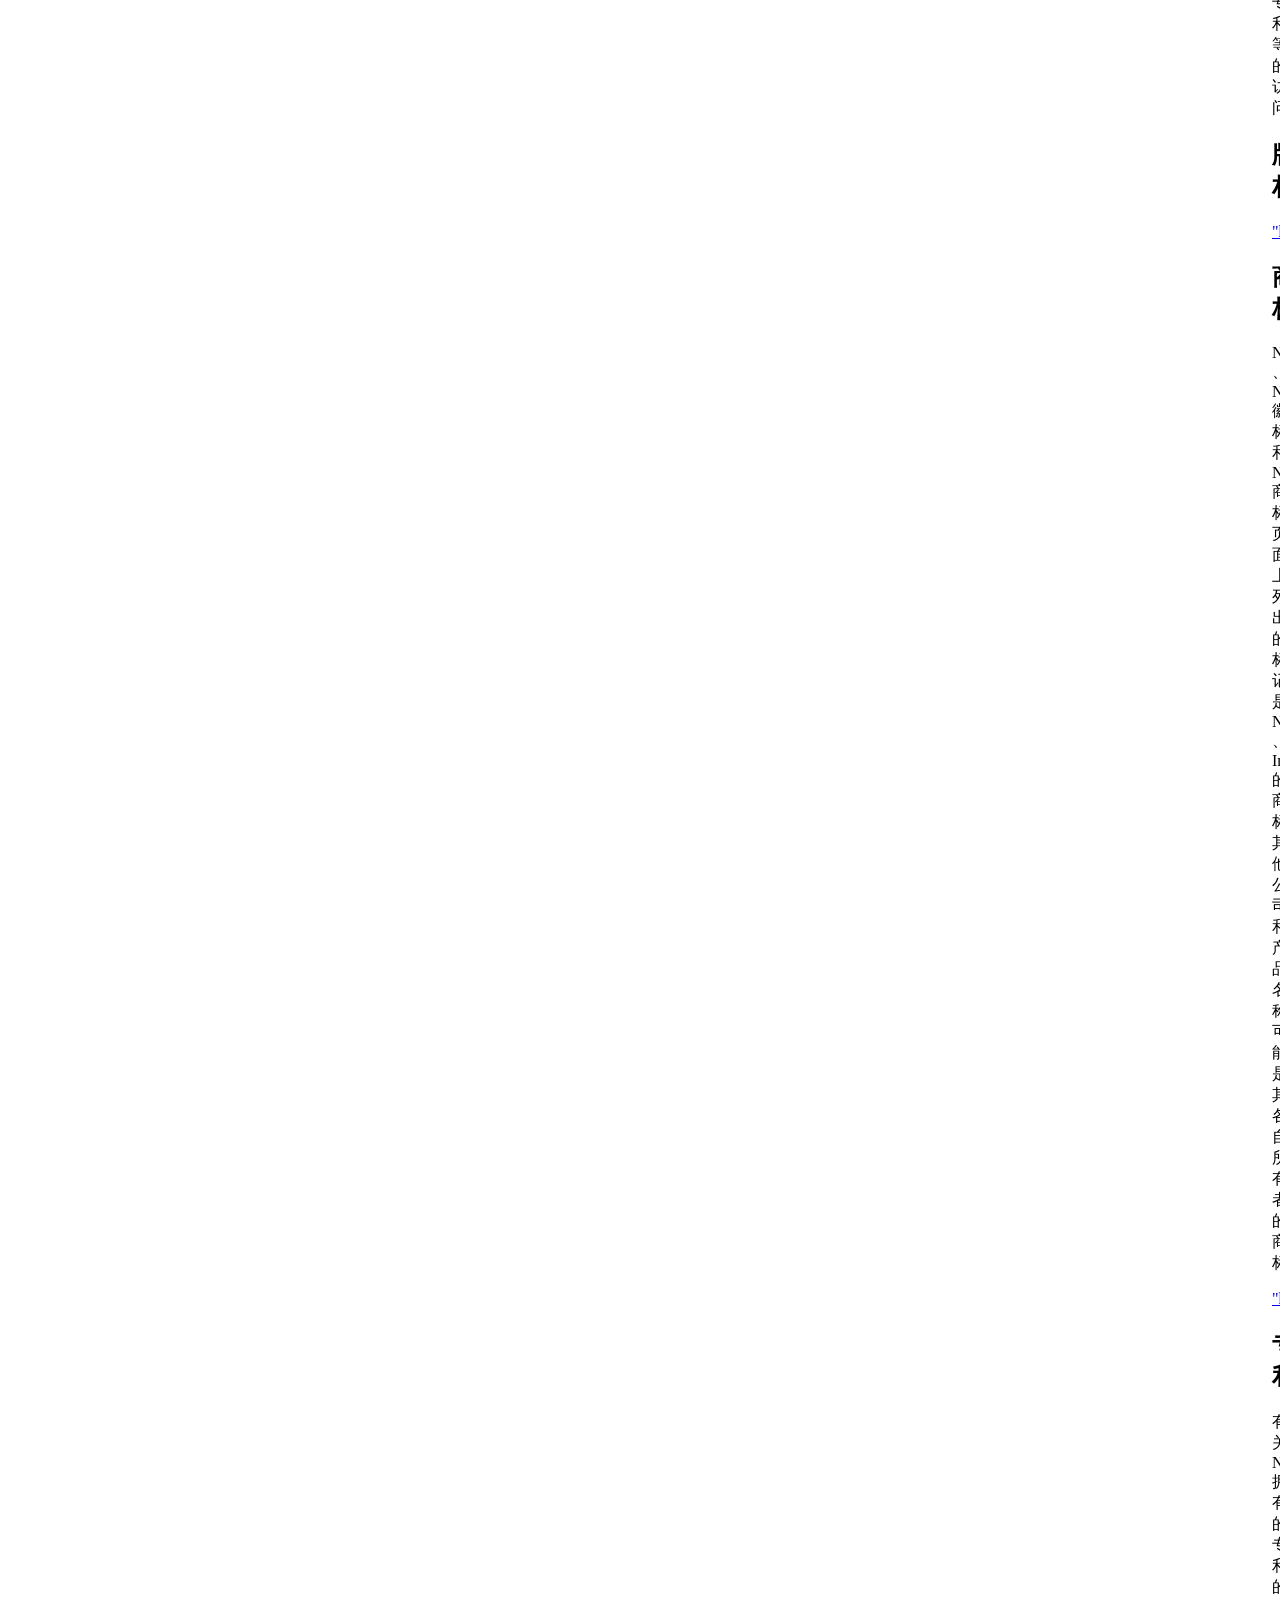
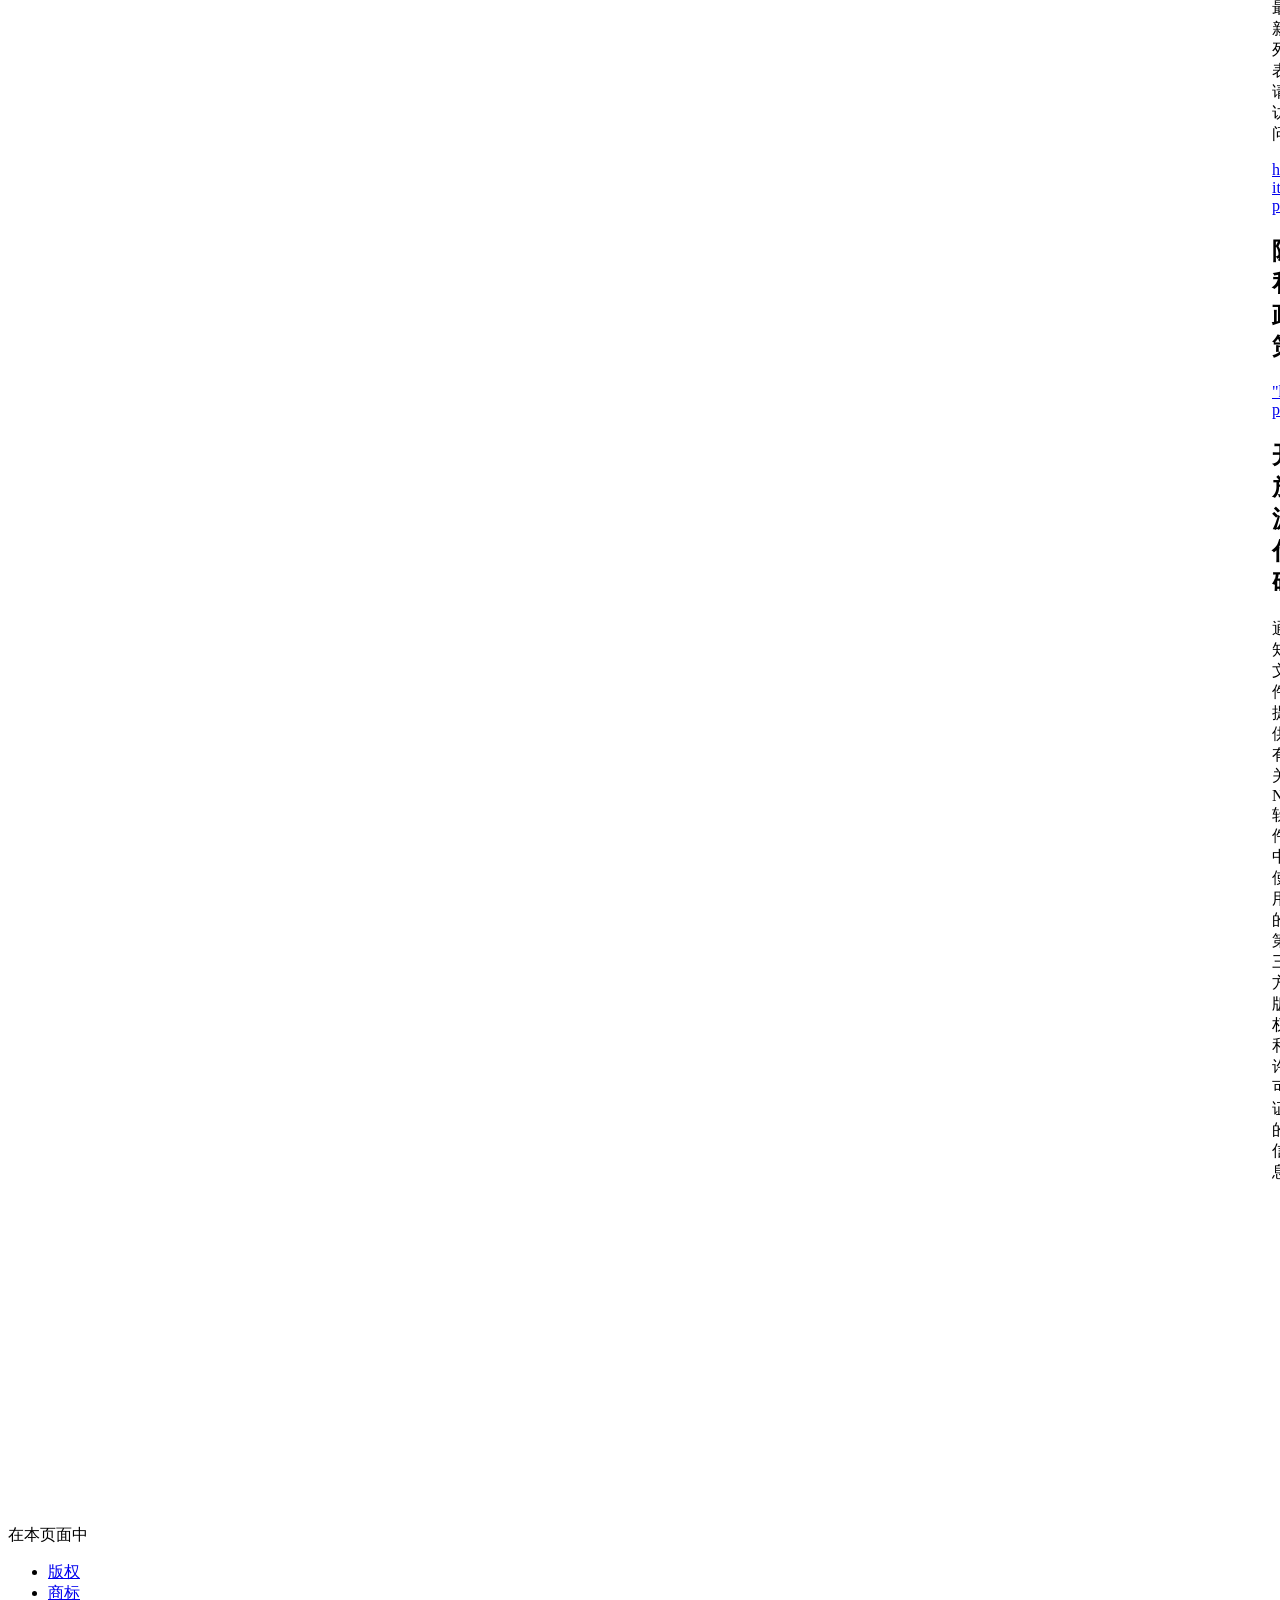
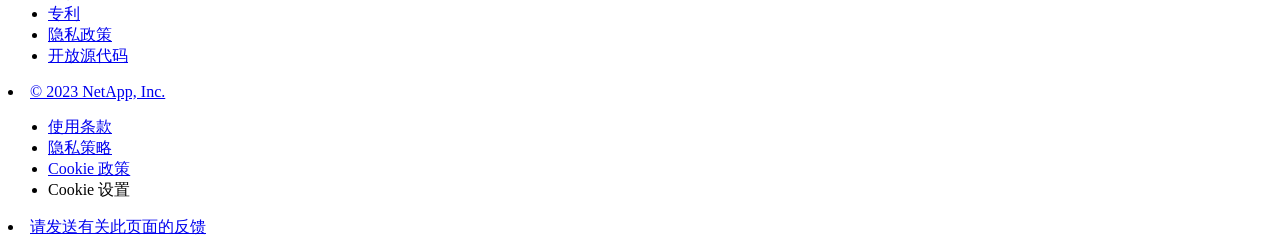
==== commit 3989b5e8: "Built from c6cd4fb NetAppDocs/netappdocs-build@3c6cbbaaa77cae59a5599492f956fe43f0d98d4e" ====
--- a/legal-notices.html
+++ b/legal-notices.html
@@ -22,127 +22,67 @@
 
   <!-- RSS Feed --><link rel="alternate" type="application/rss+xml" title="NetApp Documentation" href="/zh-cn/cloud-volumes-ontap-93-relnotes/feed.xml"><!-- CSS Definitions: NetApp CSS should be defined after generic css -->
 
-  <!-- Elastic Search -->
-  <link rel="stylesheet" href="//cdn.jsdelivr.net/searchkit/0.10.0/theme.css">
-
-  <!-- Controls AsciiDoctor Admonition Blocks -->
-  <link rel="stylesheet" type="text/css" href="/zh-cn/cloud-volumes-ontap-93-relnotes/css/font-awesome.min.css">
-
-  <!-- Controls the shadow effect for search dropdown menu -->
-  <link rel="stylesheet" href="/zh-cn/cloud-volumes-ontap-93-relnotes/css/boxshadowproperties.css">
-
-  <!-- NetApp CSS controls the technical content -->
-  <link rel="stylesheet" type="text/css" href="/zh-cn/cloud-volumes-ontap-93-relnotes/css/netapp.css">
-
-  <!-- WWW CSS Content -->
-  <link rel="stylesheet" type="text/css" href="/zh-cn/cloud-volumes-ontap-93-relnotes/css/www-luci-dotcom.min.css">
-  <link rel="stylesheet" type="text/css" href="/zh-cn/cloud-volumes-ontap-93-relnotes/css/www-netapp-dotcom.css">
-  <link rel="stylesheet" href="/zh-cn/cloud-volumes-ontap-93-relnotes/css/www-netapp-library-critical.min.css" media="all" >
-  <link rel="stylesheet" href="/zh-cn/cloud-volumes-ontap-93-relnotes/css/www-netapp-library-non-critical.min.css" as="style" onload="this.onload=null;this.rel='stylesheet'">
-  <link rel="stylesheet" href="/zh-cn/cloud-volumes-ontap-93-relnotes/css/www-netapp-library-global-header-footer.min.css">
-
-  <!-- NetApp IE Customizations -->
-  <link rel="stylesheet" href='/zh-cn/cloud-volumes-ontap-93-relnotes/css/na-utility.css' type='text/css'>
-  <link rel="stylesheet" href='/zh-cn/cloud-volumes-ontap-93-relnotes/css/na-sidebar.css' type='text/css'>
-  <link rel='stylesheet' href='/zh-cn/cloud-volumes-ontap-93-relnotes/css/clouddocs.css' type='text/css'>
-  <link rel='stylesheet' href='/zh-cn/cloud-volumes-ontap-93-relnotes/css/custom-dropdown.css' type='text/css'>
-  <link rel='stylesheet' href='/zh-cn/cloud-volumes-ontap-93-relnotes/css/na-pagenav.css' type='text/css'>
+
+  <!-- Combined CSS -->
+  <link rel="stylesheet" type="text/css" href="/zh-cn/cloud-volumes-ontap-93-relnotes/css/ie-netappdocs.css">
 
   
-  <link rel="stylesheet" href="/zh-cn/cloud-volumes-ontap-93-relnotes/css/landing-page.css" type="text/css">
-  <link rel="stylesheet" href="/zh-cn/cloud-volumes-ontap-93-relnotes/css/tabbed-blocks.css" type="text/css">
+  <link rel="stylesheet" href="/zh-cn/cloud-volumes-ontap-93-relnotes/css/ie-landing-page.css" type="text/css">
+  <link rel="stylesheet" href="/zh-cn/cloud-volumes-ontap-93-relnotes/css/ie-tabbed-blocks.css" type="text/css">
   <!-- Canonical url -->
-  <link rel='stylesheet' href='/zh-cn/cloud-volumes-ontap-93-relnotes/css/na-feature.css' type='text/css'><!-- Top level site integrations --><script>
-    if (document.location.hostname === "docs.netapp.com") {
-      var head = document.getElementsByTagName('head')[0];
-      var onetrustConsent = document.createElement("script");
-      onetrustConsent.type = "text/javascript";
-      onetrustConsent.src = "https://cdn.cookielaw.org/consent/72570c5c-fe30-465f-b0e0-b77f7fb4ae34/OtAutoBlock.js";
-      head.appendChild(onetrustConsent);
-
-      var onetrustScript = document.createElement("script");
-      onetrustScript.type = "text/javascript";
-      onetrustScript.src = "https://cdn.cookielaw.org/scripttemplates/otSDKStub.js";
-      onetrustScript.charset = "UTF-8";
-      onetrustScript.dataset.documentLanguage = "true";
-      onetrustScript.dataset.domainScript = "72570c5c-fe30-465f-b0e0-b77f7fb4ae34";
-      head.appendChild(onetrustScript);
-    }
-
-    function OptanonWrapper() { }
-
-    if (document.location.hostname === "docs.netapp.com") {
-      var adobe = document.createElement("script");
-      adobe.type = "text/plain";
-      adobe.className = "optanon-category-C0002";
-      adobe.src = "//assets.adobedtm.com/60287eadf1ee/c284da483c83/launch-e9ff3acac59f.min.js";
-      head.appendChild(adobe);
-
-      var google = document.createElement("script");
-      google.type = "text/plain";
-      google.className = "optanon-category-C0002";
-      google.src = "https://www.googletagmanager.com/gtag/js?id=UA-81697994-3";
-      head.appendChild(google);
-
-      window.dataLayer = window.dataLayer || [];
-      function gtag(){dataLayer.push(arguments);}
-      gtag('js', new Date());
-      gtag('config', 'UA-81697994-3');
-    }
+  <link rel="canonical" href="https://docs.netapp.com/zh-cn/cloud-volumes-ontap-93-relnotes/legal-notices.html" />
+  <link rel="alternate" hreflang="x-default" href="https://docs.netapp.com/us-en/cloud-volumes-ontap-93-relnotes/legal-notices.html" />
+  <link rel="alternate" hreflang="zh-Hans" href="https://docs.netapp.com/zh-cn/cloud-volumes-ontap-93-relnotes/legal-notices.html" />
+  <link rel="alternate" hreflang="en" href="https://docs.netapp.com/us-en/cloud-volumes-ontap-93-relnotes/legal-notices.html" />
+  <link rel="alternate" hreflang="ja" href="https://docs.netapp.com/ja-jp/cloud-volumes-ontap-93-relnotes/legal-notices.html" />
+  <link rel="alternate" hreflang="ko" href="https://docs.netapp.com/ko-kr/cloud-volumes-ontap-93-relnotes/legal-notices.html" />
+  <link rel="alternate" hreflang="zh-Hant" href="https://docs.netapp.com/zh-tw/cloud-volumes-ontap-93-relnotes/legal-notices.html" />
+  <link rel="alternate" hreflang="de" href="https://docs.netapp.com/de-de/cloud-volumes-ontap-93-relnotes/legal-notices.html" />
+  <link rel="alternate" hreflang="es" href="https://docs.netapp.com/es-es/cloud-volumes-ontap-93-relnotes/legal-notices.html" />
+  <link rel="alternate" hreflang="fr" href="https://docs.netapp.com/fr-fr/cloud-volumes-ontap-93-relnotes/legal-notices.html" />
+  <link rel="alternate" hreflang="it" href="https://docs.netapp.com/it-it/cloud-volumes-ontap-93-relnotes/legal-notices.html" />
+  <!-- Top level site integrations -->
+<script type="text/javascript" src="https://cdn.cookielaw.org/consent/72570c5c-fe30-465f-b0e0-b77f7fb4ae34/OtAutoBlock.js"></script>
+    <script type="text/javascript" src="https://cdn.cookielaw.org/scripttemplates/otSDKStub.js" charset="UTF-8" data-document-language="true" data-domain-script="72570c5c-fe30-465f-b0e0-b77f7fb4ae34"></script>
+    <script type="text/javascript">function OptanonWrapper() { }</script>
+    <script type="text/plain" class="optanon-category-C0002" src="https://assets.adobedtm.com/60287eadf1ee/c284da483c83/launch-e9ff3acac59f.min.js"></script>
+    <script class="optanon-category-C0001">(function(w,d,s,l,i){w[l]=w[l]||[];w[l].push({'gtm.start':
+        new Date().getTime(),event:'gtm.js'});var f=d.getElementsByTagName(s)[0],
+        j=d.createElement(s),dl=l!='dataLayer'?'&l='+l:'';j.setAttributeNode(d.createAttribute('data-ot-ignore'));j.setAttribute('class','optanon-category-C0001');j.async=true;
+        j.src='https://www.googletagmanager.com/gtm.js?id='+i+dl+'';f.parentNode.insertBefore(j,f);
+        })(window,document,'script','dataLayer','GTM-MD73T9M');</script>
+
+  <script src="https://cdnjs.cloudflare.com/ajax/libs/jquery/2.1.4/jquery.min.js"></script>
+  
+  <script>
+    $(document).ready(function() {
+      const MASTHEAD_OFFSET = 65;
+      const SECTIONS = $("main h2, main h3");
+      // PAGE NAV - Init
+      if (SECTIONS.length == 0) {
+        // remove if there is no elements
+        /*
+        $("#ie-right-navbar").remove();
+        $("#ie-right-navbar-collapse").remove();
+        */
+      } else {
+        $(".page-nav-title").css('display', 'block');
+        for (var i = 0; i < SECTIONS.length; i++) {
+          var sectionId = $(SECTIONS[i]).attr('id');
+          var sectionName = $(SECTIONS[i]).text();
+          var subClass = $(SECTIONS[i]).is("h3") ? ' page-nav__sublink' : '';
+          $("#page-menu").append('<li class="page-nav-item"><a href="#' + sectionId + '" class="page-nav__link' + subClass + '">' + sectionName + '</a></li>');
+        }
+      }
+    });
   </script>
-  <script src="https://cdnjs.cloudflare.com/ajax/libs/jquery/2.1.4/jquery.min.js"></script>
+  
   <script src="https://cdnjs.cloudflare.com/ajax/libs/jquery-cookie/1.4.1/jquery.cookie.min.js"></script>
 
   <!-- Used for Product Family Page Sidebar Visibility --><!-- Used to import Promise for IE. Required for SearchKit -->
-  <script src="https://cdnjs.cloudflare.com/ajax/libs/bluebird/3.3.5/bluebird.min.js"></script><script src='/zh-cn/cloud-volumes-ontap-93-relnotes/js/na-search.js'></script><script src='/zh-cn/cloud-volumes-ontap-93-relnotes/js/na-pagenav.js'></script><link rel='stylesheet' href='/zh-cn/cloud-volumes-ontap-93-relnotes/css/prism.css' type='text/css'>
-  <link rel='stylesheet' href='/zh-cn/cloud-volumes-ontap-93-relnotes/css/prism-netapp.css' type='text/css'>
-
-
-  <script src='/zh-cn/cloud-volumes-ontap-93-relnotes/js/na-utility.js'></script>
-  <script src='/zh-cn/cloud-volumes-ontap-93-relnotes/js/clouddocs.js'></script>
-  <script src='/zh-cn/cloud-volumes-ontap-93-relnotes/js/jquery.navgoco.min.js'></script>
-  <script src="https://maxcdn.bootstrapcdn.com/bootstrap/3.3.7/js/bootstrap.min.js" integrity="sha384-Tc5IQib027qvyjSMfHjOMaLkfuWVxZxUPnCJA7l2mCWNIpG9mGCD8wGNIcPD7Txa" crossorigin="anonymous"></script>
-  <script src='/zh-cn/cloud-volumes-ontap-93-relnotes/js/toc.js'></script>
-  <script src='/zh-cn/cloud-volumes-ontap-93-relnotes/js/customscripts.js'></script><script>
-      $(document).ready(function() {
-          
-          var collapseOnInit = true;
-          
-
-          var navSettings = {
-              "caretHtml": '',
-              "accordion": collapseOnInit,
-              "openClass": 'active', // open
-              "save": false, // leave false or nav highlighting doesn't work right
-              "cookie": {
-                  "name": 'navgoco',
-                  "expires": false,
-                  "path": '/'
-              },
-              "slide": {
-                  "duration": 400,
-                  "easing": 'swing'
-              }
-          };
-
-          // Initialize navgoco with default options
-          $("#mysidebar").navgoco(navSettings);
-          
-
-          $("#collapseAll").click(function(e) {
-              e.preventDefault();
-              $("#mysidebar").navgoco('toggle', false);
-          });
-
-          $("#expandAll").click(function(e) {
-              e.preventDefault();
-              $("#mysidebar").navgoco('toggle', true);
-          });
-
-      });
-
-  </script>
-  <script>
+  <script src="https://cdnjs.cloudflare.com/ajax/libs/bluebird/3.3.5/bluebird.min.js"></script><script src='/zh-cn/cloud-volumes-ontap-93-relnotes/js/na-search.js'></script><script src='/zh-cn/cloud-volumes-ontap-93-relnotes/js/ie-clouddocs.js'></script>
+  <script src="https://maxcdn.bootstrapcdn.com/bootstrap/3.3.7/js/bootstrap.min.js" integrity="sha384-Tc5IQib027qvyjSMfHjOMaLkfuWVxZxUPnCJA7l2mCWNIpG9mGCD8wGNIcPD7Txa" crossorigin="anonymous"></script><script>
+    /*
       $(document).ready(function() {
           $("#tg-sb-link").click(function() {
               $("#tg-sb-sidebar").toggle();
@@ -152,302 +92,627 @@
               $("#tg-sb-icon").toggleClass('fa-toggle-off');
           });
       });
+      */
   </script>
   <script src='/zh-cn/cloud-volumes-ontap-93-relnotes/js/custom-dropdown.js'></script>
   <script src='/zh-cn/cloud-volumes-ontap-93-relnotes/js/FileSaver.min.js'></script>
   <script src='/zh-cn/cloud-volumes-ontap-93-relnotes/js/jszip-utils.min.js'></script>
-  <script src='/zh-cn/cloud-volumes-ontap-93-relnotes/js/jszip.min.js'></script>
-  <script src='/zh-cn/cloud-volumes-ontap-93-relnotes/js/pdf-ux.js'></script>
-</head>
+  <script src='/zh-cn/cloud-volumes-ontap-93-relnotes/js/jszip.min.js'></script><script src='/zh-cn/cloud-volumes-ontap-93-relnotes/js/ie-pdf-ux.js'></script></head>
 
 
   <body class role="document" data-flavor="">
-    <div id="page" class="n-off-canvas-menu">
-      <div class="n-off-canvas-menu__menu"><!--TODO: Add offcanvas code --></div>
-      <div class="n-off-canvas-menu__content-wrap">
-        <header class="site-header" id="banner">
-  
-  <!-- Start Page Toolbar -->
-  
-  <div class="page-nav-toolbar"><div id="version-dropdown-new" class="custom-dropdown" >
-  <div class="custom-dropdown-select unselected" title="ONTAP 云 9.3">
-    <label>版本</label>
-    <span translate="no" class="notranslate">ONTAP 云 9.3</span>
-    <img src="/zh-cn/cloud-volumes-ontap-93-relnotes/images/chevron_up.svg" alt="" class="custom-icon chevrondown invisible" />
-    <img src="/zh-cn/cloud-volumes-ontap-93-relnotes/images/chevron_down.svg" alt="" class="custom-icon chevronup" />
-  </div>
-
-  <ul class="custom-dropdown-menu"><li>
-      
-      <a href="https://docs.netapp.com/zh-cn/cloud-volumes-ontap-93-relnotes/legal-notices.html" target="_self">
-        <span translate="no" class="notranslate"><span>ONTAP 云</span><span class="version"> 9.3</span></span>
-      </a>
-                     
-    </li>
-    <li>
-      
-      <a href="https://docs.netapp.com/zh-cn/cloud-volumes-ontap-relnotes/legal-notices.html" target="_self">
-        <span translate="no" class="notranslate"><span>Cloud Volumes ONTAP</span><span class="version"> 9.11.1</span></span>
-      </a>
-                     
-    </li>
-    <li>
-      
-      <a href="https://docs.netapp.com/zh-cn/cloud-volumes-ontap-9110-relnotes/legal-notices.html" target="_self">
-        <span translate="no" class="notranslate"><span>Cloud Volumes ONTAP</span><span class="version"> 9.11.0</span></span>
-      </a>
-                     
-    </li>
-    <li>
-      
-      <a href="https://docs.netapp.com/zh-cn/cloud-volumes-ontap-9101-relnotes/legal-notices.html" target="_self">
-        <span translate="no" class="notranslate"><span>Cloud Volumes ONTAP</span><span class="version"> 9.10.1</span></span>
-      </a>
-                     
-    </li>
-    <li>
-      
-      <a href="https://docs.netapp.com/zh-cn/cloud-volumes-ontap-9100-relnotes/legal-notices.html" target="_self">
-        <span translate="no" class="notranslate"><span>Cloud Volumes ONTAP</span><span class="version"> 9.10.0</span></span>
-      </a>
-                     
-    </li>
-    <li>
-      
-      <a href="https://docs.netapp.com/zh-cn/cloud-volumes-ontap-991-relnotes/legal-notices.html" target="_self">
-        <span translate="no" class="notranslate"><span>Cloud Volumes ONTAP</span><span class="version"> 9.9.1</span></span>
-      </a>
-                     
-    </li>
-    <li>
-      
-      <a href="https://docs.netapp.com/zh-cn/cloud-volumes-ontap-990-relnotes/legal-notices.html" target="_self">
-        <span translate="no" class="notranslate"><span>Cloud Volumes ONTAP</span><span class="version"> 9.9.0</span></span>
-      </a>
-                     
-    </li>
-    <li>
-      
-      <a href="https://docs.netapp.com/zh-cn/cloud-volumes-ontap-98-relnotes/legal-notices.html" target="_self">
-        <span translate="no" class="notranslate"><span>Cloud Volumes ONTAP</span><span class="version"> 9.8</span></span>
-      </a>
-                     
-    </li>
-    <li>
-      
-      <a href="https://docs.netapp.com/zh-cn/cloud-volumes-ontap-97-relnotes/legal-notices.html" target="_self">
-        <span translate="no" class="notranslate"><span>Cloud Volumes ONTAP</span><span class="version"> 9.7</span></span>
-      </a>
-                     
-    </li>
-    <li>
-      
-      <a href="https://docs.netapp.com/zh-cn/cloud-volumes-ontap-96-relnotes/legal-notices.html" target="_self">
-        <span translate="no" class="notranslate"><span>Cloud Volumes ONTAP</span><span class="version"> 9.6</span></span>
-      </a>
-                     
-    </li>
-    <li>
-      
-      <a href="https://docs.netapp.com/zh-cn/cloud-volumes-ontap-95-relnotes/legal-notices.html" target="_self">
-        <span translate="no" class="notranslate"><span>Cloud Volumes ONTAP</span><span class="version"> 9.5</span></span>
-      </a>
-                     
-    </li>
-    <li>
-      
-      <a href="https://docs.netapp.com/zh-cn/cloud-volumes-ontap-94-relnotes/legal-notices.html" target="_self">
-        <span translate="no" class="notranslate"><span>Cloud Volumes ONTAP</span><span class="version"> 9.4</span></span>
-      </a>
-                     
-    </li>
-    
-  </ul>
-</div><div class="page-nav-contribute"><a target="_blank" href="https://github.com/NetAppDocs/cloud-volumes-ontap-93-relnotes/issues/new?body=Page%3A%20[法律声明](https://docs.netapp.com/zh-cn/cloud-volumes-ontap-93-relnotes/legal-notices.html)" class="page-nav-contribute-link" role="button"><img src="/zh-cn/cloud-volumes-ontap-93-relnotes/images/discuss-sm.svg" alt="" class="github-icon" />请求文档变更</a><a target="_blank" href="https://github.com/NetAppDocs/cloud-volumes-ontap-93-relnotes/blob/main/legal-notices.adoc" class="page-nav-contribute-link" role="button"><img src="/zh-cn/cloud-volumes-ontap-93-relnotes/images/edit-sm.svg" alt="" class="github-icon" />在 GitHub 上编辑</a><a target="_blank" href="https://docs.netapp.com/us-en/contribute/" class="page-nav-contribute-link"  ><img src="/zh-cn/cloud-volumes-ontap-93-relnotes/images/article-sm.svg" alt="" class="github-icon" />提供者指南</a></div>
-    <div class="page-nav-container">
-      <nav class="page-nav-fixed">
-        <div class="page-nav-title">在此页面上</div>
-        <div class="page-nav-links">
-          <ul class="page-nav-inner" id="page-menu"></ul>
-        </div>
-      </nav>
-    </div>
-  </div>
-  
-  
-  <!-- Start top_hat -->
-  <div class="n-top-hat">
-    <div class="n-container">
-      <div class="n-top-hat__cross-property-nav">
-        <ul class="n-top-hat__list">
-          <li class="n-top-hat__list-item">
-            <a href="https://www.netapp.com/products-a-z/" class="n-top-hat__link">产品和解决方案</a>
-          </li>
-          <li class="n-top-hat__list-item">
-            <a href="https://www.netapp.com/support-and-training/netapp-university/" class="n-top-hat__link">支持和培训</a>
-          </li>
-          <li class="n-top-hat__list-item">
-            <a href="https://cloud.netapp.com" class="n-top-hat__link">云中心</a>
-          </li>
-          <li class="n-top-hat__list-item">
-            <a href="https://community.netapp.com/" class="n-top-hat__link">社区</a>
-          </li>
-          <li class="n-top-hat__list-item">
-            <a href="https://blog.netapp.com/" class="n-top-hat__link">日志</a>
-          </li>
-          <li class="n-top-hat__list-item">
-            <a href="https://customers.netapp.com/en/" class="n-top-hat__link">客户案例</a>
-          </li>
-          <li class="n-top-hat__list-item">
-            <a href="https://www.netapp.com/us/contact-us/index.aspx" target="_self" class="n-top-hat__link" data-ntap-ui="contact-us">联系人</a>
-          </li>
-        </ul>
-      </div>
-      <div class="n-top-hat__utils">
-        <ul class="n-top-hat__list">
-          <li class="n-top-hat__list-item">
-            <a href="https://www.netapp.com/us/contact-us/index.aspx" target="_self" class="n-top-hat__link" data-ntap-ui="contact-us">联系人</a>
-          </li>
-        </ul>
-      </div>
-    </div>
-  </div>
-  <!-- End top_hat -->
-
-  <!-- Start property bar -->
-  <style>
-    .n-property-navigation-bar__menus--desktop-experience .n-menu--mega__default-content__heading span {
-    color: #34B0FF;
-    }
-  </style>
-  <div class="n-property-bar " data-ntap-ui="sticky-nav">
-    <div class="n-property-bar__inner-wrap">
-      <div class="n-property-bar__menu-toggle">
-        <a href="#" class="n-property-bar__menu-toggle-link">
-          <span class="n-property-bar__menu-toggle-text">Menu</span>
-          <svg class="n-icon-bars n-property-bar__menu-toggle-icon" aria-labelledby="title">
-            <title>bars</title>
-            <use xlink:href="/zh-cn/cloud-volumes-ontap-93-relnotes/common/svg/sprite.svg#bars"></use>
-          </svg>
-        </a>
-      </div>
-      <div class="n-property-bar__property-mark ">
-        <a href="https://www.netapp.com" class="n-property-bar__property-link">
-          <div class="n-property-bar__logo">
-            <svg class="n-icon-netapp-mark n-icon-netapp-mark n-property-bar__netapp-mark-icon" aria-labelledby="title">
-              <title>netapp-mark</title>
-              <use xlink:href="/zh-cn/cloud-volumes-ontap-93-relnotes/common/svg/sprite.svg#netapp-mark"></use>
-            </svg>
-            <svg class="n-icon-netapp-logo n-property-bar__logo-svg" aria-labelledby="title">
-              <title>netapp-logo</title>
-              <use xlink:href="/zh-cn/cloud-volumes-ontap-93-relnotes/common/svg/sprite.svg#netapp-logo"></use>
-            </svg>
-          </div>
-        </a>
-      </div>
-
-      
-      <div class="search-property-bar">
-        <div id="search-demo-container" class="searchbox n-property-bar__search">
-          <div id="react-search" 
-          data-search-html="/zh-cn/cloud-volumes-ontap-93-relnotes/search.html"
-          data-type="widget" 
-          data-placeholder="搜索文档"
-          data-no-results-found="未找到与 {query} 匹配的结果。"
-          data-did-you-mean="搜索 {suggestion}。"
-          data-no-results-found-did-you-mean="未找到与 {query} 匹配的结果。您是否要搜索 {suggestion}?"
-          data-results-found="找到 {hitCount} 个结果"
-          data-error-message="We're sorry, an issue occurred when fetching your results. Please try again."
-          data-error-reset="Reset Search"
-          data-sk-es-pf-indexes=""
-          data-flavor=""></div>
-          <button class="n-property-bar__search-toggle-button" type="button">
-            <svg class="n-icon-search n-property-bar__search-toggle-button-icon" aria-labelledby="title">
-              <title>search</title>
-              <use xmlns:xlink="http://www.w3.org/1999/xlink" xlink:href="/zh-cn/cloud-volumes-ontap-93-relnotes/common/svg/sprite.svg#search"></use>
-            </svg>
-          </button>
-        </div>
-      </div>
-      
-    </div>
-  </div>
-  <div class="n-property-bar__toolbar">
-    <!-- Start Language Selector --><div id="language-dropdown" class="custom-dropdown custom-dropdown-lang">
-      <div class="custom-dropdown-select custom-dropdown-select-lang">
-      <span class="lang-name">简体中文</span>
-          <svg class="n-globe__icon" aria-labelledby="title">
-            <title>globe</title>
-            <use xmlns:xlink="http://www.w3.org/1999/xlink" xlink:href="/zh-cn/cloud-volumes-ontap-93-relnotes/common/svg/sprite.svg#globe"></use>
-          </svg>
-        </button>
-      </div>
-
-      <ul class="custom-dropdown-menu"><li>
-          <a href="https://docs.netapp.com/zh-cn/cloud-volumes-ontap-93-relnotes/legal-notices.html" target="_self"><span translate="no" class="notranslate">简体中文</span></a>
-        </li><li>
-          <a href="https://docs.netapp.com/us-en/cloud-volumes-ontap-93-relnotes/legal-notices.html" target="_self"><span translate="no" class="notranslate">English</span></a>
-        </li><li>
-          <a href="https://docs.netapp.com/ja-jp/cloud-volumes-ontap-93-relnotes/legal-notices.html" target="_self"><span translate="no" class="notranslate">日本語</span></a>
-        </li><li>
-          <a href="https://docs.netapp.com/zh-tw/cloud-volumes-ontap-93-relnotes/legal-notices.html" target="_self"><span translate="no" class="notranslate">繁體中文</span></a>
-        </li><li>
-          <a href="https://docs.netapp.com/ko-kr/cloud-volumes-ontap-93-relnotes/legal-notices.html" target="_self"><span translate="no" class="notranslate">한국어</span></a>
-        </li></ul>
-    </div><!-- End Language Selector -->
-
-    <div class="n-property-bar__cta"></div>
-  </div>
-  <script>
-    $(function(){
-        var currentLocalization = $('html').attr('lang');
-
-        var localizationsDictionary = {
-            "en-CA" : "https://www.netapp.com/search/index.aspx?for_cr=canada&",
-            "en-IN" : "https://www.netapp.com/search/index.aspx?for_cr=india&",
-            "nl-NL" : "https://www.netapp.com/search/index.aspx?for_cr=netherlands&",
-            "ru-RU" : "https://www.netapp.com/search/index.aspx?for_cr=russia&",
-            "sv-SE" : "https://www.netapp.com/search/index.aspx?for_cr=sweden&",
-            "it-IT" : "https://www.netapp.com/search/index.aspx?for_cr=italy&",
-            "he-IL" : "https://www.netapp.com/search/index.aspx?for_cr=israel&",
-            "ko-KR" : "https://www.netapp.com/search/index.aspx?for_cr=korea&",
-            "zh-TW" : "https://www.netapp.com/search/index.aspx?for_cr=taiwan&",
-            "en-GB" : "https://www.netapp.com/search/index.aspx?for_cr=unitedkingdom&",
-            "en-SG" : "https://www.netapp.com/search/index.aspx?for_cr=asean&",
-            "en-AU" : "https://www.netapp.com/search/index.aspx?for_cr=australia&",
-            "pt-BR" : "https://www.netapp.com/search/index.aspx?for_cr=brasil&",
-            "de-CH" : "https://www.netapp.com/search/index.aspx?for_cr=switzerland&",
-            "es-MX" : "https://www.netapp.com/search/index.aspx?for_cr=mexico&"
-        };
-
-        if($('html').hasClass('ntap-whitelisted') && localizationsDictionary.hasOwnProperty(currentLocalization)) {
-            $('.n-property-bar__property-link').attr('href', '/');
-        }
-    });
-  </script>
-  <!-- End property bar -->
-</header>
-
+    <div class="skip-to-main">
+      <a href="#main" >Skip to main content</a>
+    </div><noscript><iframe src="https://www.googletagmanager.com/ns.html?id=GTM-MD73T9M"
+      height="0" width="0" style="display:none;visibility:hidden"></iframe></noscript><div id="page" class="">
+      <div id="ie-phone-menu" class=""></div>
+      <div id="ie-content-wrap" class="">
+        <nav id="ie-new-header">
+    <ul>
+        <li id="ie-phone-menu-button">
+            <a href="#">
+                <image id="" src="/zh-cn/cloud-volumes-ontap-93-relnotes/images/hamburger.svg" alt="menu" />
+            </a>
+        </li>
+
+        <li>
+            <a href="https://www.netapp.com/cn">
+                <image id="ie-header-logo" src="/zh-cn/cloud-volumes-ontap-93-relnotes/images/netapp_logo.svg" alt="netapp" />
+            </a>
+        </li>
+        <li id="ie-header-docs">
+            <a href="https://www.netapp.com/support-and-training/documentation/">文档</a>
+        </li>
+
+        <!-- Empty container to push header left with or without lang selector -->
+        <li id="empty-container" style="margin-left: auto">
+        </li>
+        <!-- Start Language Selector --><li id="ie-language-dropdown">
+            <div id="language-dropdown" class="custom-dropdown custom-dropdown-lang">
+                <div class="custom-dropdown-select custom-dropdown-select-lang">
+                    <img src="/zh-cn/cloud-volumes-ontap-93-relnotes/images/language_white_24dp.svg" class="n-globe__icon" />
+                    <span class="lang-name">简体中文</span>
+                    <img src="/zh-cn/cloud-volumes-ontap-93-relnotes/images/dropdown-arrow.svg" alt="" class="custom-icon chevrondown header invisible" />
+                    <img src="/zh-cn/cloud-volumes-ontap-93-relnotes/images/dropdown-arrow.svg" alt="" class="custom-icon chevronup header" />
+                    </button>
+                </div>
+
+                <ul class="custom-dropdown-menu"><li>
+                        <a href="https://docs.netapp.com/zh-cn/cloud-volumes-ontap-93-relnotes/legal-notices.html"
+                            target="_self"><span translate="no" class="notranslate">简体中文</span></a>
+                    </li><li>
+                        <a href="https://docs.netapp.com/us-en/cloud-volumes-ontap-93-relnotes/legal-notices.html"
+                            target="_self"><span translate="no" class="notranslate">English</span></a>
+                    </li><li>
+                        <a href="https://docs.netapp.com/ja-jp/cloud-volumes-ontap-93-relnotes/legal-notices.html"
+                            target="_self"><span translate="no" class="notranslate">日本語</span></a>
+                    </li><li>
+                        <a href="https://docs.netapp.com/ko-kr/cloud-volumes-ontap-93-relnotes/legal-notices.html"
+                            target="_self"><span translate="no" class="notranslate">한국어</span></a>
+                    </li><li>
+                        <a href="https://docs.netapp.com/zh-tw/cloud-volumes-ontap-93-relnotes/legal-notices.html"
+                            target="_self"><span translate="no" class="notranslate">繁體中文</span></a>
+                    </li><li>
+                        <a href="https://docs.netapp.com/de-de/cloud-volumes-ontap-93-relnotes/legal-notices.html"
+                            target="_self"><span translate="no" class="notranslate">Deutsch</span></a>
+                    </li><li>
+                        <a href="https://docs.netapp.com/es-es/cloud-volumes-ontap-93-relnotes/legal-notices.html"
+                            target="_self"><span translate="no" class="notranslate">Español</span></a>
+                    </li><li>
+                        <a href="https://docs.netapp.com/fr-fr/cloud-volumes-ontap-93-relnotes/legal-notices.html"
+                            target="_self"><span translate="no" class="notranslate">Français</span></a>
+                    </li><li>
+                        <a href="https://docs.netapp.com/it-it/cloud-volumes-ontap-93-relnotes/legal-notices.html"
+                            target="_self"><span translate="no" class="notranslate">Italiano</span></a>
+                    </li></ul>
+            </div>
+            </li>
+        <!-- End Language Selector -->
+
+
+        <li id="ie-allnetapp">
+            <div id="allnetapp-dropdown" class="custom-dropdown custom-dropdown-allnetapp">
+                <div class="custom-dropdown-select custom-dropdown-select-allnetapp">
+                    <img src="/zh-cn/cloud-volumes-ontap-93-relnotes/images/apps_white_24dp.svg" alt="" class="allnetapp-icon" />
+                    <span class="allnetapp-name">全部来自 NetApp</span>
+                    <img src="/zh-cn/cloud-volumes-ontap-93-relnotes/images/dropdown-arrow.svg" alt="" class="custom-icon chevrondown header invisible" />
+                    <img src="/zh-cn/cloud-volumes-ontap-93-relnotes/images/dropdown-arrow.svg" alt="" class="custom-icon chevronup header" />
+                    </button>
+                </div>
+
+                <ul class="custom-dropdown-menu allnetapp-dropdown">
+                    <li>
+                        <a href="https://bluexp.netapp.com/"
+                            target="_self"><span translate="no" class="notranslate">BlueXP</span></a>
+                    </li>
+                    <li>
+                        <a href="https://mysupport.netapp.com/site/"
+                            target="_self"><span translate="no" class="notranslate">支持</span></a>
+                    </li>
+                    <li>
+                        <a href="https://kb.netapp.com/"
+                            target="_self"><span translate="no" class="notranslate">知识库</span></a>
+                    </li>
+                    <li>
+                        <a href="https://www.netapp.com/zh-hans/support-and-training/netapp-learning-services/"
+                            target="_self"><span translate="no" class="notranslate">训练</span></a>
+                    </li>
+                </ul>
+            </div>
+
+        </li>
+
+    </ul>
+</nav>
 
         <main id="n-main-content" class="n-main-content">
           <!-- Start Documentation Content -->
 <div class="ie-main">
-  <!-- Sidebar Column -->
+
+<div id="ie-new-sidebar-collapse" style="display: none">
+    <img id="sidebar-expand" class="ie-searchbox-icon" src="/zh-cn/cloud-volumes-ontap-93-relnotes/images/double_arrow.svg" alt="" />
+</div>
+<div id="ie-new-sidebar">
+    <div id="ie-product-identity-lockup">
+        <div id="sidebar-collapse" class="">
+            <img src="/zh-cn/cloud-volumes-ontap-93-relnotes/images/double_arrow.svg" alt="" />
+        </div>
+        <div id="ie-breadcrumb" class="">
+  <ul class="ie-breadcrumb">
+    <li class="">
+      <a href="https://docs.netapp.com">所有文档</a>
+    </li>
+    
+    
+    <li class="">
+      <a href="https://docs.netapp.com/us-en/cloud/">云文档</a>
+    </li>
+    
+
+    
+    <li class="">
+      <a href="https://docs.netapp.com/zh-cn/bluexp-family/">
+        BlueXP
+      </a>
+    </li>
+    
+  </ul>
   
-  <div class="col-md-3" id="sidebar-height">
-      <div class="n-pdf-header">
-  <a id="toggleButtonPdf" class="n-pdf-button" type="button">
-    <img src="/zh-cn/cloud-volumes-ontap-93-relnotes/images/pdf.png" alt="" width="16" height="16"/>可用的 PDF<span>
-    </span>
-  </a>
-</div>
-<div class="n-pdf-body-container">
-  <ul id="toggleContainerPdf" class="n-pdf-body" style="display:none;"><li class="pdf-ux-container">
+  <div class="ie-product-name" >
+    <!--<a href="/zh-cn/cloud-volumes-ontap-93-relnotes/">-->
+      ONTAP Cloud release notes
+    <!--</a>-->
+  </div>
+</div>
+
+            
+<div id="ie-selectors"><div id="version-dropdown-new" class="custom-dropdown" >
+  <div class="custom-dropdown-select unselected" title=" 9.3">
+    <label>版本</label>
+    <span translate="no" class="notranslate">9.3</span>
+    <img src="/zh-cn/cloud-volumes-ontap-93-relnotes/images/dropdown-arrow.svg" alt="" class="custom-icon chevrondown version invisible" />
+    <img src="/zh-cn/cloud-volumes-ontap-93-relnotes/images/dropdown-arrow.svg" alt="" class="custom-icon chevronup version" />
+  </div>
+
+  <ul class="custom-dropdown-menu"><li>
+      
+      <a href="https://docs.netapp.com/zh-cn/cloud-volumes-ontap-93-relnotes/legal-notices.html" target="_self">
+        <span translate="no" class="notranslate"><span class="version"> 9.3</span></span>
+      </a>
+                     
+    </li>
+    <li>
+      
+      <a href="https://docs.netapp.com/zh-cn/cloud-volumes-ontap-relnotes/legal-notices.html" target="_self">
+        <span translate="no" class="notranslate"><span class="version"> 9.14.1</span></span>
+      </a>
+                     
+    </li>
+    <li>
+      
+      <a href="https://docs.netapp.com/zh-cn/cloud-volumes-ontap-9140-relnotes/legal-notices.html" target="_self">
+        <span translate="no" class="notranslate"><span class="version"> 9.14.0</span></span>
+      </a>
+                     
+    </li>
+    <li>
+      
+      <a href="https://docs.netapp.com/zh-cn/cloud-volumes-ontap-9131-relnotes/legal-notices.html" target="_self">
+        <span translate="no" class="notranslate"><span class="version"> 9.13.1</span></span>
+      </a>
+                     
+    </li>
+    <li>
+      
+      <a href="https://docs.netapp.com/zh-cn/cloud-volumes-ontap-9130-relnotes/legal-notices.html" target="_self">
+        <span translate="no" class="notranslate"><span class="version"> 9.13.0</span></span>
+      </a>
+                     
+    </li>
+    <li>
+      
+      <a href="https://docs.netapp.com/zh-cn/cloud-volumes-ontap-9121-relnotes/legal-notices.html" target="_self">
+        <span translate="no" class="notranslate"><span class="version"> 9.12.1</span></span>
+      </a>
+                     
+    </li>
+    <li>
+      
+      <a href="https://docs.netapp.com/zh-cn/cloud-volumes-ontap-9120-relnotes/legal-notices.html" target="_self">
+        <span translate="no" class="notranslate"><span class="version"> 9.12.0</span></span>
+      </a>
+                     
+    </li>
+    <li>
+      
+      <a href="https://docs.netapp.com/zh-cn/cloud-volumes-ontap-9111-relnotes/legal-notices.html" target="_self">
+        <span translate="no" class="notranslate"><span class="version"> 9.11.1</span></span>
+      </a>
+                     
+    </li>
+    <li>
+      
+      <a href="https://docs.netapp.com/zh-cn/cloud-volumes-ontap-9110-relnotes/legal-notices.html" target="_self">
+        <span translate="no" class="notranslate"><span class="version"> 9.11.0</span></span>
+      </a>
+                     
+    </li>
+    <li>
+      
+      <a href="https://docs.netapp.com/zh-cn/cloud-volumes-ontap-9101-relnotes/legal-notices.html" target="_self">
+        <span translate="no" class="notranslate"><span class="version"> 9.10.1</span></span>
+      </a>
+                     
+    </li>
+    <li>
+      
+      <a href="https://docs.netapp.com/zh-cn/cloud-volumes-ontap-9100-relnotes/legal-notices.html" target="_self">
+        <span translate="no" class="notranslate"><span class="version"> 9.10.0</span></span>
+      </a>
+                     
+    </li>
+    <li>
+      
+      <a href="https://docs.netapp.com/zh-cn/cloud-volumes-ontap-991-relnotes/legal-notices.html" target="_self">
+        <span translate="no" class="notranslate"><span class="version"> 9.9.1</span></span>
+      </a>
+                     
+    </li>
+    <li>
+      
+      <a href="https://docs.netapp.com/zh-cn/cloud-volumes-ontap-990-relnotes/legal-notices.html" target="_self">
+        <span translate="no" class="notranslate"><span class="version"> 9.9.0</span></span>
+      </a>
+                     
+    </li>
+    <li>
+      
+      <a href="https://docs.netapp.com/zh-cn/cloud-volumes-ontap-98-relnotes/legal-notices.html" target="_self">
+        <span translate="no" class="notranslate"><span class="version"> 9.8</span></span>
+      </a>
+                     
+    </li>
+    <li>
+      
+      <a href="https://docs.netapp.com/zh-cn/cloud-volumes-ontap-97-relnotes/legal-notices.html" target="_self">
+        <span translate="no" class="notranslate"><span class="version"> 9.7</span></span>
+      </a>
+                     
+    </li>
+    <li>
+      
+      <a href="https://docs.netapp.com/zh-cn/cloud-volumes-ontap-96-relnotes/legal-notices.html" target="_self">
+        <span translate="no" class="notranslate"><span class="version"> 9.6</span></span>
+      </a>
+                     
+    </li>
+    <li>
+      
+      <a href="https://docs.netapp.com/zh-cn/cloud-volumes-ontap-95-relnotes/legal-notices.html" target="_self">
+        <span translate="no" class="notranslate"><span class="version"> 9.5</span></span>
+      </a>
+                     
+    </li>
+    <li>
+      
+      <a href="https://docs.netapp.com/zh-cn/cloud-volumes-ontap-94-relnotes/legal-notices.html" target="_self">
+        <span translate="no" class="notranslate"><span class="version"> 9.4</span></span>
+      </a>
+                     
+    </li>
+    
+  </ul>
+</div></div>
         
         
+
+<div id="ie-searchbox" class="ie-searchbox-sidebar ">
+    <img class="ie-searchbox-icon" src="/zh-cn/cloud-volumes-ontap-93-relnotes/images/loupe.svg" alt=""/>
+    <div id="react-search" 
+        data-search-html="/zh-cn/cloud-volumes-ontap-93-relnotes/search.html" 
+        data-type="widget"
+        data-placeholder="搜索文档"
+        data-no-results-found="未找到 {query} 的相关结果"
+        data-did-you-mean="搜索 {suggestion}。"
+        data-no-results-found-did-you-mean="未找到 {query} 的相关结果。您是指 {suggestion}？"
+        data-results-found="找到 {hitCount} 个结果"
+        data-error-message="发生错误。请重试。"
+        data-error-reset="重置搜索"
+        data-sk-es-pf-indexes="" 
+        data-flavor="">
+    </div>
+</div>
         
-        <a target="_blank" href="/zh-cn/cloud-volumes-ontap-93-relnotes/pdfs/fullsite-sidebar/__ONTAP_Cloud_9_3_发行说明_.pdf" >
-          <img src="/zh-cn/cloud-volumes-ontap-93-relnotes/images/pdf.png" alt="" width="16" height="16"/>此文档站点的 PDF</a>
+    </div>
+    <div id="ie-new-toc"><script>
+  let sidebarAccordion = true;
+
+  /* specific css rules for Mac */
+  if(navigator.platform.match('Mac') !== null) {
+    document.body.setAttribute('class', 'OSX');
+  }
+
+</script>
+
+<div id="ie-sidebar-container">
+  <ul id="ie-sidebar-list" ><li 
+      data-pdf-exists="true" 
+      data-pdf-filename="发行说明主页"
+      data-li-level="1#" 
+      class="   "
+      dale-page-url="/legal-notices.html" 
+      dale-entry-url="/index.html" 
+    ><a class="ie-sidebar-menuitem-1 " href="/zh-cn/cloud-volumes-ontap-93-relnotes/index.html">
+        发行说明主页
+      </a></li><li 
+      data-pdf-exists="true" 
+      data-pdf-filename="新增功能"
+      data-li-level="1#" 
+      class="   "
+      dale-page-url="/legal-notices.html" 
+      dale-entry-url="/reference-new.html" 
+    ><a class="ie-sidebar-menuitem-1 " href="/zh-cn/cloud-volumes-ontap-93-relnotes/reference-new.html">
+        新增功能
+      </a></li><li 
+      data-pdf-exists="true" 
+      data-pdf-filename="支持的配置"
+      data-li-level="1#" 
+      class="   "
+      dale-page-url="/legal-notices.html" 
+      dale-entry-url="/reference-supported-configs.html" 
+    ><a class="ie-sidebar-menuitem-1 " href="/zh-cn/cloud-volumes-ontap-93-relnotes/reference-supported-configs.html">
+        支持的配置
+      </a></li><li 
+      data-pdf-exists="true" 
+      data-pdf-filename="存储限制"
+      data-li-level="1#" 
+      class="   "
+      dale-page-url="/legal-notices.html" 
+      dale-entry-url="/reference-storage-limits.html" 
+    ><a class="ie-sidebar-menuitem-1 " href="/zh-cn/cloud-volumes-ontap-93-relnotes/reference-storage-limits.html">
+        存储限制
+      </a></li><li 
+      data-pdf-exists="true" 
+      data-pdf-filename="已知问题"
+      data-li-level="1#" 
+      class="   "
+      dale-page-url="/legal-notices.html" 
+      dale-entry-url="/reference-issues.html" 
+    ><a class="ie-sidebar-menuitem-1 " href="/zh-cn/cloud-volumes-ontap-93-relnotes/reference-issues.html">
+        已知问题
+      </a></li><li 
+      data-pdf-exists="true" 
+      data-pdf-filename="已知限制"
+      data-li-level="1#" 
+      class="   "
+      dale-page-url="/legal-notices.html" 
+      dale-entry-url="/reference-limitations.html" 
+    ><a class="ie-sidebar-menuitem-1 " href="/zh-cn/cloud-volumes-ontap-93-relnotes/reference-limitations.html">
+        已知限制
+      </a></li><li 
+      data-pdf-exists="true" 
+      data-pdf-filename="法律声明"
+      data-li-level="1#" 
+      class="  ie-sidebar-selected    "
+      dale-page-url="/legal-notices.html" 
+      dale-entry-url="/legal-notices.html" 
+    ><a class="ie-sidebar-menuitem-1 " href="/zh-cn/cloud-volumes-ontap-93-relnotes/legal-notices.html">
+        法律声明
+      </a></li></ul>
+</div>
+<script>
+
+  $(".ie-sidebar-button").click(function (e) {
+    e.preventDefault();
+    e.stopPropagation();
+
+    expandedLI = $('li.ie-sidebar-expand')
+
+    const li = $(this).closest("li");
+
+    const parentsLI = $(li).parents('li');
+
+    expandedLI.map(element => {
+      if (sidebarAccordion && !li.hasClass('ie-sidebar-expand') && jQuery.inArray(expandedLI[element], parentsLI) == -1) {
+        $(expandedLI[element]).toggleClass('ie-sidebar-expand');
+        $(expandedLI[element]).children("ul").animate({ height: 'toggle' }, 400, function () {
+          $(li).children("ul").toggleClass('ie-sidebar-open');
+
+        })
+      }
+
+    })
+
+    $(li).toggleClass('ie-sidebar-expand');
+    $(li).children("ul").animate({ height: 'toggle' }, 400, function () {
+      $(li).children("ul").toggleClass('ie-sidebar-open');
+    })
+  });
+
+
+  
+    $("li.ie-sidebar-selected").parents('ul').toggleClass("ie-sidebar-open");
+    $("li.ie-sidebar-selected").toggleClass("ie-sidebar-expand")
+    $("ul.ie-sidebar-open").parent().toggleClass("ie-sidebar-expand");
+    $("li.ie-sidebar-selected").children('ul').toggleClass("ie-sidebar-open")
+  
+  
+</script>
+    </div>
+</div>
+<script>
+
+    
+    let sidebarScrollTopPosition = 0;
+    $("#ie-new-toc").on("scroll", function () {
+        if (sidebarScrollTopPosition == 0) {
+            $.cookie("sidebarScroll", $("#ie-new-toc").scrollTop(), {
+                path: "/zh-cn/cloud-volumes-ontap-93-relnotes"
+            });
+        }
+
+        if ($("#ie-new-toc").scrollTop() > 0) {
+            $('#ie-product-identity-lockup').addClass('ie-addShadow');
+        } else {
+            $('#ie-product-identity-lockup').removeClass('ie-addShadow');
+        }
+    });
+
+    $(function () {
+        if ($.cookie("sidebarScroll")) {
+            $("#ie-new-toc").scrollTop($.cookie("sidebarScroll"));
+        }
+    });
+
+    function setSidebarBottom() {
+        const footerGap = PXinViewport($(".n-footer"));
+        document.getElementById("ie-new-sidebar").style.bottom = Math.max(0, footerGap) + "px";
+    }
+
+    window.onscroll = () => {
+        setSidebarBottom();
+    };
+
+    $("#sidebar-collapse").click(function (e) {
+        const sidebarWidth = $("#ie-new-sidebar").width() - $("#ie-new-sidebar-collapse").width();
+        e.preventDefault();
+        const width = $(".ie-content-pane").width();
+        const marginLeft = parseInt($(".ie-content-pane").css('marginLeft'));
+
+        if ($.cookie("sidebarScroll")) {
+            sidebarScrollTopPosition = $.cookie("sidebarScroll");
+        }
+
+        $("#ie-new-sidebar").animate({ width: 'toggle' }, 350, function () {
+            $("#ie-new-sidebar-collapse").show();
+            $("#ie-new-sidebar").removeClass("open")
+            $("#ie-new-sidebar").addClass("close")
+            $("#ie-new-sidebar").removeAttr("style")
+        });
+        $(".ie-content-pane").animate({ width: (width + sidebarWidth), marginLeft: (marginLeft - sidebarWidth) }, 350, function () {
+            resizeContent()
+        })
+
+    });
+    $("#sidebar-expand").click(function (e) {
+        const sidebarWidth = $("#ie-new-sidebar").width() - $("#ie-new-sidebar-collapse").width();
+        e.preventDefault();
+        const width = $(".ie-content-pane").width();
+        const marginLeft = parseInt($(".ie-content-pane").css('marginLeft'));
+
+        $("#ie-new-sidebar").animate({ width: 'toggle' }, 250, function () {
+            $('#ie-new-sidebar').css('display', 'flex');
+            $("#ie-new-sidebar-collapse").hide();
+            $("#ie-new-sidebar").removeClass("close")
+            $("#ie-new-sidebar").addClass("open")
+            setSidebarBottom();
+
+            if (sidebarScrollTopPosition != 0) {
+                $.cookie("sidebarScroll", sidebarScrollTopPosition, {
+                    path: "/zh-cn/cloud-volumes-ontap-93-relnotes"
+                })
+                $("#ie-new-toc").scrollTop(sidebarScrollTopPosition);
+                sidebarScrollTopPosition = 0;
+            }
+        });
+        $(".ie-content-pane").animate({ width: (width - sidebarWidth), 'marginLeft': (marginLeft + sidebarWidth) }, 250, function () {
+            resizeContent()
+        })
+    });
+    function resizeContent() {
+        const sidebarWidth = $("#ie-new-sidebar").width() - $("#ie-new-sidebar-collapse").width();
+        const rightNavbarVisible =  $("#ie-right-navbar").css('display') && $("#ie-right-navbar").css('display') != 'none';
+        const sidebarVisible = $("#ie-new-sidebar").css('display') != 'none';
+        const rightNavbarWidth = $("#ie-right-navbar").width();
+        const rightNavbarCollapseWidth = $("#ie-right-navbar-collapse").width();
+        const rightNavbarCollapseVisible = $("#ie-right-navbar-collapse").css('display') && $("#ie-right-navbar-collapse").css('display') != 'none';
+        
+        if (rightNavbarVisible && sidebarVisible) {
+            $(".ie-content-pane").width(`calc(100% - ${sidebarWidth + rightNavbarWidth}px)`)
+            $(".ie-content-pane").css('marginLeft', `${sidebarWidth}px`)
+        } else if (sidebarVisible) {
+            $(".ie-content-pane").css('marginLeft', `${sidebarWidth}px`)
+            if (rightNavbarCollapseVisible) {
+                $(".ie-content-pane").width(`calc(100% - ${sidebarWidth + rightNavbarCollapseWidth}px)`)
+            } else {
+                $(".ie-content-pane").width(`calc(100% - ${$("#ie-new-sidebar").width()}px)`)
+            }
+
+        } else if (rightNavbarVisible) {
+            $(".ie-content-pane").css('marginLeft', `${$("#ie-new-sidebar-collapse").width()}px`)
+            $(".ie-content-pane").width(`calc(100% - ${rightNavbarWidth}px)`)
+        } else {
+            $(".ie-content-pane").css('marginLeft', `${$("#ie-new-sidebar-collapse").width()}px`)
+            if (rightNavbarCollapseVisible) {
+                $(".ie-content-pane").width(`calc(100% - ${rightNavbarCollapseWidth}px)`);
+            } else {
+                $(".ie-content-pane").width(`calc(100% - ${$("#ie-new-sidebar-collapse").width()}px) `);
+            }
+            
+        }
+    }
+    $(window).on("resize load", function () {
+        setSidebarBottom();
+        resizeContent()
+    });
+
+
+</script>
+
+<div class="ie-content-pane ie-component-detail-content ie-component-detail-content--show-code">
+    <!-- Begin of page container --><article class="page-content" id="main">
+      <!-- include utility.html -->
+      
+  <div class="ie-info-disclaimer" id="downlevel-banner">
+    <span>
+      <div class="ie-info-disclaimer-container">
+        <div class="ie-info-disclaimer-icon">
+          <img src="/zh-cn/cloud-volumes-ontap-93-relnotes/images/notification-icons.svg" class="luci-icon" alt="" />
+        </div>
+        <div class="ie-info-disclaimer-content">
+          <span>本产品推出了新版本。</span><br>
+        </div>
+        <div style="clear:both;"></div>
+      </div>
+    </span>
+  </div>
+<div class="ie-info-disclaimer">
+    <span>
+      <div class="ie-info-disclaimer-container">
+        <div class="ie-info-disclaimer-icon">
+          <img src="/zh-cn/cloud-volumes-ontap-93-relnotes/images/notification-icons.svg" class="luci-icon" alt="" />
+        </div>
+        <div class="ie-info-disclaimer-content">
+          <span> 简体中文版经机器翻译而成，仅供参考。如与英语版出现任何冲突，应以英语版为准。 </span>
+        </div>
+        <div style="clear:both;"></div>
+      </div>
+    </span>
+  </div><div class="ie-component-detail-heading-wrap">
+  <h1 class="ie-component-detail-heading">法律声明</h1>
+</div>
+
+<div id="ie-byline">
+  
+<div class="page-details">
+    
+        
+            <time datetime="2023-09-28 16:51:40 +0000">09/28/2023</time>
+        
+    
+    
+        <span>贡献者
+        </span>
+    
+    
+</div>
+<div class="page-controls">
+    <div id="contribute-dropdown" class="custom-dropdown custom-dropdown-contrib" >
+        <div class="custom-dropdown-select custom-dropdown-select-contrib">
+        <span class="contrib-name"><img src="/zh-cn/cloud-volumes-ontap-93-relnotes/images/discuss-sm.svg" alt="" class="github-icon" />建议更改</span>
+        <img src="/zh-cn/cloud-volumes-ontap-93-relnotes/images/dropdown-arrow.svg" alt="" class="custom-icon chevrondown invisible" />
+        <img src="/zh-cn/cloud-volumes-ontap-93-relnotes/images/dropdown-arrow.svg" alt="" class="custom-icon chevronup" />
+        </div>
+        <ul class="custom-dropdown-menu suggested-changes-dropdown"><li>
+                <a target="_blank" href="https://github.com/NetAppDocs/cloud-volumes-ontap-93-relnotes.zh-cn/issues/new?template=new-from-page.yml&page-url=https://docs.netapp.com/zh-cn/cloud-volumes-ontap-93-relnotes/legal-notices.html&page-title=法律声明" class="page-nav-contribute-link" role="button">请求文档更改</a>
+            </li><li> 
+                <a target="_blank" href="https://github.com/NetAppDocs/cloud-volumes-ontap-93-relnotes/blob/main/legal-notices.adoc" class="page-nav-contribute-link" role="button">编辑此页面</a>
+            </li><li><a target="_blank" href="https://docs.netapp.com/us-en/contribute/" class="page-nav-contribute-link"  >了解如何贡献</a></li>
+        </ul>
+    </div>
+    <div id="pdf-control-container">
+        <div class="n-pdf-header">
+            <a id="toggleButtonPdf" class="n-pdf-button" type="button">
+                <img class="adobe-icon" src="/zh-cn/cloud-volumes-ontap-93-relnotes/images/pdf-icon.png" alt="" width="16" height="16"/>PDF<img src="/zh-cn/cloud-volumes-ontap-93-relnotes/images/dropdown-arrow.svg" class="custom-icon" alt="" />
+            </a>
+        </div>
+        <div class="n-pdf-body-container">
+            <ul id="toggleContainerPdf" class="n-pdf-body" style="display:none;"><li class="pdf-ux-container">
+                    
+                    
+                    
+                    <a target="_blank" class="pdf-download-link" href="/zh-cn/cloud-volumes-ontap-93-relnotes/pdfs/fullsite-sidebar/__ONTAP_Cloud_9_3_发行说明_.pdf" >
+                    <img src="/zh-cn/cloud-volumes-ontap-93-relnotes/images/pdf-icon.png" alt="" width="16" height="16"/>本文档站点的 PDF</a>
 
 
 
@@ -464,11 +729,11 @@
   
 
 </li></ul>
-  <div class="zip-pdf-link-container" style="display: none;">   
-    <a href="#" id="zipPdf">
-      <img src="/zh-cn/cloud-volumes-ontap-93-relnotes/images/pdf-zip.png" alt="" width="16" height="16"/>
-      <pre>收集单独的 PDF 文档<span class="zip-size"></span></pre>
-    </a><div id="zip-link-popup" class="hide">
+            <div class="zip-pdf-link-container" style="display: none;">   
+                <a href="#" id="zipPdf">
+                <img src="/zh-cn/cloud-volumes-ontap-93-relnotes/images/pdf-zip.png" alt="" width="16" height="16"/>
+                <pre>单独 PDF 文档的收集<span class="zip-size"></span></pre>
+                </a><div id="zip-link-popup" class="hide">
     <div class="inner-modal">
         <div class="downloading-progress">
             <div class="spinner"></div>
@@ -492,109 +757,55 @@
         $("#zip-link-popup .download-complete").addClass("hide");
     });
 </script></div>
-</div>
+        </div>
+    </div>        
 <script>
-  $("#toggleContainerPdf li.active:last-child").parents('ul.subfolders').toggle('display');
-  $("#toggleButtonPdf").click(function () {
+$("#toggleContainerPdf li.active:last-child").parents('ul.subfolders').toggle('display');
+$("#toggleButtonPdf").on('click', function(e){ 
+    e.stopPropagation();
     $("#toggleContainerPdf").toggle('display');
     $(".n-pdf-body-container .zip-pdf-link-container").toggle('display');
-  });
-</script><div class="prod-nav" id="product-nav">
-  <a target="_self" class="prod-fam-nav" href="https://docs.netapp.com/zh-cn/cloud-manager-family/"><img src="/zh-cn/cloud-volumes-ontap-93-relnotes/images/left_arrow.png" alt=""><pre>All Cloud Manager documentation</pre></a>
-</div><div class="sidebar-nav-container" id="mysidebardiv">
-  <ul id="mysidebar" class="nav"><li class=" "><a class="na-navbar-padding" href="/zh-cn/cloud-volumes-ontap-93-relnotes/index.html">
-        发行说明主页
-      </a></li><li class=" "><a class="na-navbar-padding" href="/zh-cn/cloud-volumes-ontap-93-relnotes/reference-new.html">
-        新增功能
-      </a></li><li class=" "><a class="na-navbar-padding" href="/zh-cn/cloud-volumes-ontap-93-relnotes/reference-supported-configs.html">
-        支持的配置
-      </a></li><li class=" "><a class="na-navbar-padding" href="/zh-cn/cloud-volumes-ontap-93-relnotes/reference-storage-limits.html">
-        存储限制
-      </a></li><li class=" "><a class="na-navbar-padding" href="/zh-cn/cloud-volumes-ontap-93-relnotes/reference-issues.html">
-        已知问题
-      </a></li><li class=" "><a class="na-navbar-padding" href="/zh-cn/cloud-volumes-ontap-93-relnotes/reference-limitations.html">
-        已知限制
-      </a></li><li class="  active "><a class="na-navbar-padding" href="/zh-cn/cloud-volumes-ontap-93-relnotes/legal-notices.html">
-        法律声明
-      </a></li></ul>
-</div>
+});
+
+//hide is by clicking outside pdfcontainer
+$(document).on('click', function (e) {
+    if ($('#toggleContainerPdf').is(':visible') && !$('.n-pdf-body-container').is(e.target) && !$('.n-pdf-body-container').has(e.target).length)  {
+        
+        $("#toggleContainerPdf").toggle('display');
+        $(".n-pdf-body-container .zip-pdf-link-container").toggle('display');
+        $("#toggleButtonPdf").removeClass("active");
+    }
+});
+</script>
 <script>
-  window.onscroll = () => {
-    const value = -40 - (document.body.scrollHeight - (window.innerHeight + document.scrollingElement.scrollTop));
-    
-    document.getElementById("sidebar-height").style.bottom = Math.max(0,value) + "px";
-};
+    function getPdfLocation() {
+        const pdfLocation = window.scrollX + document.querySelector('#pdf-control-container').getBoundingClientRect().left
+        if (pdfLocation < 450) {
+            $(".n-pdf-body-container").addClass("block")
+        } else {
+            $(".n-pdf-body-container").removeClass("block")
+        }
+    
+    }
+    $( window ).on( "resize", function() {
+        getPdfLocation()
+} );
 </script>
-<!-- this highlights the active parent class in the navgoco sidebar. this is critical so that the parent expands when you're viewing a page. This must appear below the sidebar code above. Otherwise, if placed inside customscripts.js, the script runs before the sidebar code runs and the class never gets inserted.-->
-<script>$("li.active").parents('li').toggleClass("active");</script>
-
-
-  </div>
-  
-
-  <div class="ie-content-pane n-doc__component-detail-content n-doc__component-detail-content--show-code">
-    <!-- Begin of page container --><article class="page-content">
-      <div class="ie-utility">
-  <div class="ie-menu">
-    <div class="n-breadcrumb">
-      <ul class="n-breadcrumb__list">
-        <li class="n-breadcrumb__list-item">
-          <a href="https://docs.netapp.com">docs.netapp.com</a>
-        </li>
-        
-        <li class="n-breadcrumb__list-item">
-          <a href="https://docs.netapp.com/us-en/cloud/">云文档</a>
-        </li>
-        
-
-        
-        <li class="n-breadcrumb__list-item">
-          <a href="https://docs.netapp.com/zh-cn/cloud-manager-family/">Cloud Manager</a>
-        </li>
-        
-
-        <li class="n-breadcrumb__list-item">
-          <a href="/zh-cn/cloud-volumes-ontap-93-relnotes/">ONTAP&nbsp;Cloud&nbsp;9.3&nbsp;release&nbsp;notes</a>
-        </li>
-
-      </ul>
-    </div>
-    <div style="clear: both"></div><!-- Main needs to have height -->
-  </div>
-</div>
-
-      <div class="ie-nmt-disclaimer">
-  <span>
-    <div class="ie-nmt-disclaimer-container">
-      <div class="ie-nmt-disclaimer-icon">
-        <svg class="luci-icon" aria-hidden="true">
-          <use xlink:href="/zh-cn/cloud-volumes-ontap-93-relnotes/common/svg/sprite.svg#circle-info">
-        </svg>
-      </div>
-      <div class="ie-nmt-disclaimer-content">
-        <span> 简体中文版经机器翻译而成，仅供参考。如与英语版出现任何冲突，应以英语版为准。 </span>
-      </div>
-      <div style="clear:both;"></div>
-    </div>
-  </span>
-</div><div class="n-doc__component-detail-heading-wrap">
-  <h1 class="n-doc__component-detail-heading">法律声明</h1>
-</div>
-
-
-<p class="page-details">
-  
-    
-    <time datetime="2022-05-02 22:38:05 +0000">05/02/2022</time>
-    
-  
-
-<span>提供者
-</span>
-
-
-</p>
-
+<script>
+    const pdfButtonWidth =  $(".n-pdf-header").width();
+    const pdfMenuWidth = $(".n-pdf-body-container").width();
+    $(".n-pdf-body-container").css('margin-left', `calc(${pdfButtonWidth - pdfMenuWidth}px)`);
+</script>
+</div>
+
+    
+
+</div>
+
+
+
+
+<div class="content-to-index">
 <div id="preamble">
 <div class="sectionbody">
 <div class="paragraph lead">
@@ -606,7 +817,7 @@
 <h2 id="版权">版权</h2>
 <div class="sectionbody">
 <div class="paragraph">
-<p><a href="http://www.netapp.com/us/legal/copyright.aspx" class="bare">http://www.netapp.com/us/legal/copyright.aspx</a></p>
+<p><a href="https://www.netapp.com/company/legal/copyright/" target="_blank" rel="noopener">"https://www.netapp.com/company/legal/copyright/"</a></p>
 </div>
 </div>
 </div>
@@ -617,7 +828,7 @@
 <p>NetApp 、 NetApp 徽标和 NetApp 商标页面上列出的标记是 NetApp 、 Inc. 的商标。其他公司和产品名称可能是其各自所有者的商标。</p>
 </div>
 <div class="paragraph">
-<p><a href="http://www.netapp.com/us/legal/netapptmlist.aspx" class="bare">http://www.netapp.com/us/legal/netapptmlist.aspx</a></p>
+<p><a href="https://www.netapp.com/company/legal/trademarks/" target="_blank" rel="noopener">"https://www.netapp.com/company/legal/trademarks/"</a></p>
 </div>
 </div>
 </div>
@@ -628,7 +839,7 @@
 <p>有关 NetApp 拥有的专利的最新列表，请访问：</p>
 </div>
 <div class="paragraph">
-<p><a href="https://www.netapp.com/us/media/patents-page.pdf" class="bare">https://www.netapp.com/us/media/patents-page.pdf</a></p>
+<p><a href="https://www.netapp.com/pdf.html?item=/media/11887-patentspage.pdf">https://www.netapp.com/pdf.html?item=/media/11887-patentspage.pdf</a></p>
 </div>
 </div>
 </div>
@@ -636,7 +847,7 @@
 <h2 id="隐私政策">隐私政策</h2>
 <div class="sectionbody">
 <div class="paragraph">
-<p><a href="https://www.netapp.com/us/legal/privacypolicy/index.aspx" class="bare">https://www.netapp.com/us/legal/privacypolicy/index.aspx</a></p>
+<p><a href="https://www.netapp.com/company/legal/privacy-policy/" target="_blank" rel="noopener">"https://www.netapp.com/company/legal/privacy-policy/"</a></p>
 </div>
 </div>
 </div>
@@ -658,11 +869,207 @@
 </div>
 </div>
 </div>
+</div>
+
+
+
 
     </article>
     <!-- Page Container -->
   </div>
 
+  
+  <!-- Start Page Toolbar -->
+<div id="ie-right-navbar-collapse" class="close">
+  <img id="navbar-expand" class="ie-searchbox-icon" src="/zh-cn/cloud-volumes-ontap-93-relnotes/images/double_arrow.svg" alt="" />
+</div>
+<div id="ie-right-navbar" class="open">
+  <div id="right-navbar-collapse">
+    <img src="/zh-cn/cloud-volumes-ontap-93-relnotes/images/double_arrow.svg" alt="" />
+  </div>
+  <div class="page-nav-container">
+    <nav class="page-nav-fixed">
+      <div class="page-nav-title">在本页面中</div>
+      <div class="page-nav-links">
+        <ul class="page-nav-inner" id="page-menu"></ul>
+      </div>
+    </nav>
+  </div>
+</div>
+
+
+<script>
+  resizeContent();
+  function setRightBarHeight() {
+    var h = 0;
+
+    // header 1
+    h += PXinViewport($('.n-footer'));
+    h += PXinViewport($('#ie-new-header'));
+
+    if ($('#ie-right-navbar').length) {
+      $('#ie-right-navbar').css({ height: `calc(100vh - ${h}px)` });
+    }
+    if ($('.page-nav-links').length) {
+      h += 98;
+      $('.page-nav-links').css({ height: `calc(100vh - ${h}px)` });
+    }
+  }
+
+  $(document).ready(function () {
+    // PAGE NAV - Click
+    const MASTHEAD_OFFSET = 65;
+    const SECTIONS = $("main h2, main h3");
+    let calculateActiveSection = false;
+    setTimeout(() => {
+      calculateActiveSection = true;
+    }, 100)
+
+    $(".page-nav__link").click(function (event) {
+      calculateActiveSection = false;
+      $(".page-nav__link").removeClass('page-nav__link--active');
+      var target = $(event.target);
+      target.addClass('page-nav__link--active');
+      location.hash = event.target.hash;
+      setTimeout(() => {
+        calculateActiveSection = true;
+      }, 100)
+
+    });
+
+    // PAGE NAV - Scroll
+    $(window).on('resize scroll', function () {
+      if (calculateActiveSection) {
+        var activeSection = getActiveSection(SECTIONS, MASTHEAD_OFFSET);
+        if (activeSection) {
+          var activeHref = $(activeSection).attr('id');
+          $(".page-nav__link").removeClass('page-nav__link--active');
+          $("#page-menu a[href=#" + activeHref + "]").addClass('page-nav__link--active');
+          if (location.hash != "#" + activeHref) {
+            if (history.replaceState) {
+              history.replaceState(null, null, "#" + activeHref);
+            }
+          }
+        }
+      }
+    });
+
+    $(".n-pdf-button").click(function () {
+      $(this).toggleClass("active");
+    });
+
+    $.fn.isVisibleAndInViewport = function () {
+      var elementTop = $(this).offset().top;
+      var elementBottom = elementTop + $(this).outerHeight();
+
+      var viewportTop = $(window).scrollTop();
+      var viewportBottom = viewportTop + $(window).height();
+
+      return elementBottom > viewportTop && elementTop < viewportBottom && $(this).is(":visible");
+    };
+
+
+    $(window).on('resize scroll', function () {
+      setRightBarHeight();
+    });
+
+    $(window).trigger('resize');
+
+
+  });
+
+  $("#right-navbar-collapse").click(function (e) {
+    const rightNavbarWidth = $("#ie-right-navbar").width() - $("#ie-right-navbar-collapse").width();
+    e.preventDefault();
+    const width = $(".ie-content-pane").width();
+
+    $("#ie-right-navbar").animate({ width: 'toggle' }, 350, function () {
+      $("#ie-right-navbar-collapse").removeClass("close")
+      $("#ie-right-navbar-collapse").addClass("open")
+      $("#ie-right-navbar").removeClass("open")
+      $("#ie-right-navbar").addClass("close")
+    });
+    $(".ie-content-pane").animate({ width: (width + rightNavbarWidth) }, 350, function () {
+      resizeContent()
+      setSidebarBottom();
+    })
+
+  });
+  $("#navbar-expand").click(function (e) {
+    const rightNavbarWidth = $("#ie-right-navbar").width() - $("#ie-right-navbar-collapse").width();
+    e.preventDefault();
+    const width = $(".ie-content-pane").width();
+    $("#ie-right-navbar").animate({ width: 'toggle' }, 250, function () {
+      $("#ie-right-navbar-collapse").removeClass("open")
+      $("#ie-right-navbar-collapse").addClass("close")
+      $("#ie-right-navbar").removeClass("close")
+      $("#ie-right-navbar").addClass("open")
+      setRightBarHeight();
+      setSidebarBottom();
+    });
+    $(".ie-content-pane").animate({ width: (width - rightNavbarWidth) }, 250, function () {
+      resizeContent()
+    })
+  });
+
+  function navbarResize() {
+    const rightNavbarResized = $("#ie-right-navbar-collapse").hasClass('resized');
+    if (window.innerWidth < 1024) {
+      $("#ie-right-navbar").removeClass("open")
+      $("#ie-right-navbar").addClass("close")
+      $("#ie-right-navbar").removeAttr("style")
+      $("#ie-right-navbar-collapse").removeClass("close")
+      $("#ie-right-navbar-collapse").addClass("open")
+      $("#ie-right-navbar-collapse").addClass("resized")
+    } else {
+      if (rightNavbarResized) {
+        $('#ie-right-navbar').removeClass('close');
+        $('#ie-right-navbar').addClass('open');
+        $("#ie-right-navbar-collapse").removeClass("resized")
+        $("#ie-right-navbar-collapse").removeClass("open")
+        $("#ie-right-navbar-collapse").addClass("close")
+      }
+    }
+    resizeContent()
+  }
+  navbarResize();
+  $(window).on('resize load', function () {
+    navbarResize()
+  });
+
+  function getActiveSection(sections, offset) {
+    var scrollPosition = $(window).scrollTop() + offset + 5;
+    var activeSection;
+    for (var i = 0; i < sections.length; i++) {
+      var el = $(sections[i]);
+      var activePosition = el.offset().top;
+      if (activePosition > scrollPosition) {
+        break;
+      }
+
+      activeSection = sections[i];
+    }
+
+    return activeSection;
+  }
+
+  $("a[href*=#]:not([href=#])").click(function () {
+    setTimeout(() => {
+      $(window).trigger('scroll');
+    }, 105)
+  })
+
+  const hashOnLoad = location.href.split("#")[1];
+  setTimeout(function () {
+    if (hashOnLoad) {
+      $(".page-nav__link").removeClass('page-nav__link--active');
+      $("#page-menu a[href=#" + hashOnLoad + "]").addClass('page-nav__link--active');
+    }
+  }, 100)
+
+</script>
+
+
   <div style="clear: both"></div><!-- Main needs to have height --></div>
 
         </main>
@@ -670,17 +1077,18 @@
         <footer class="n-footer">
   <div class="n-footer__bottom">
     <div class="n-container">
-      <div class="n-footer__bottom-left">
-        <div class="n-footer__copyright">
+        <div class="n-footer__left">
+          <li class="n-footer__copyright-link">
+                    <a href="https://www.netapp.com/company/legal/copyright/">© 2023 NetApp, Inc.</a>
+          </li>
+        </div>
+        <div class="n-footer__center">
           <ul class="n-footer__copyright-list">
             <li class="n-footer__copyright-link">
-              <a href="https://www.netapp.com/us/legal/copyright.aspx">© 2022 NetApp, Inc.</a>
+              <a href="https://www.netapp.com/company/legal/terms-of-use/">使用条款</a>
             </li>
             <li class="n-footer__copyright-link">
-              <a href="https://www.netapp.com/company/legal/terms-of-use/">条款和条件</a>
-            </li>
-            <li class="n-footer__copyright-link">
-              <a href="https://www.netapp.com/company/legal/privacy-policy/">隐私政策</a>
+              <a href="https://www.netapp.com/company/legal/privacy-policy/">隐私策略</a>
             </li>
             <li class="n-footer__copyright-link">
               <a href="https://www.netapp.com/company/legal/cookie-policy/">Cookie 政策</a>
@@ -689,103 +1097,13 @@
               <a class="ot-sdk-show-settings">Cookie 设置</a>
             </li>
           </ul>
+       </div>
+        <div class="n-footer__right">
+              <li class="n-footer__copyright-link">
+                <a target="_self" href="javascript:netapp_mailto()">请发送有关此页面的反馈</a>
+              </li>
         </div>
-      </div>
-      <div class="n-footer__bottom-right">
-        <div class="n-footer__copyright">
-          <ul class="n-footer__copyright-list">
-            <li class="n-footer__copyright-link">
-              <span class="n-footer__fine-print">想就我们的网站提供反馈?</span>
-              <a target="_self" href="javascript:netapp_mailto()">请告诉我们</a>
-            </li>
-            <li class="n-footer__copyright-link">
-              <a href="https://docs.netapp.com/zh-cn/announcements/">通知</a>
-            </li>
-          </ul>
-        </div>
-        <div class="n-footer__social-links">
-          <ul class="n-footer__social-link-list">
-            <li class="n-footer__social-link-list-item">
-              <a class="n-footer__social-link" data-ntap-social="follow-blog" href="https://blog.netapp.com"
-                target="_blank" title="blog" alt="blog">
-                <span class="n-footer__social-link-text">blog</span>
-                <svg class="n-icon-blog n-footer__social-link-icon" aria-labelledby="title">
-                  <title>blog@</title>
-                  <use xmlns:xlink="http://www.w3.org/1999/xlink"
-                    xlink:href="/zh-cn/cloud-volumes-ontap-93-relnotes/common/svg/sprite.svg#blog"></use>
-                </svg>
-              </a>
-            </li>
-            <li class="n-footer__social-link-list-item">
-              <a class="n-footer__social-link" data-ntap-social="follow-community" href="https://community.netapp.com/"
-                target="_blank" title="community" alt="community">
-                <span class="n-footer__social-link-text">community</span>
-                <svg class="n-icon-community n-footer__social-link-icon" aria-labelledby="title">
-                  <title>community@</title>
-                  <use xmlns:xlink="http://www.w3.org/1999/xlink"
-                    xlink:href="/zh-cn/cloud-volumes-ontap-93-relnotes/common/svg/sprite.svg#comments"></use>
-                </svg>
-              </a>
-            </li>
-            <li class="n-footer__social-link-list-item">
-              <a class="n-footer__social-link" data-ntap-social="follow-twitter" href="https://twitter.com/netapp"
-                target="_blank" title="twitter" alt="twitter">
-                <span class="n-footer__social-link-text">twitter</span>
-                <svg class="n-icon-twitter n-footer__social-link-icon" aria-labelledby="title">
-                  <title>twitter@</title>
-                  <use xmlns:xlink="http://www.w3.org/1999/xlink"
-                    xlink:href="/zh-cn/cloud-volumes-ontap-93-relnotes/common/svg/sprite.svg#twitter"></use>
-                </svg>
-              </a>
-            </li>
-            <li class="n-footer__social-link-list-item">
-              <a class="n-footer__social-link" data-ntap-social="follow-facebook" href="https://www.facebook.com/NetApp"
-                target="_blank" title="facebook" alt="facebook">
-                <span class="n-footer__social-link-text">facebook</span>
-                <svg class="n-icon-facebook n-footer__social-link-icon" aria-labelledby="title">
-                  <title>facebook@</title>
-                  <use xmlns:xlink="http://www.w3.org/1999/xlink"
-                    xlink:href="/zh-cn/cloud-volumes-ontap-93-relnotes/common/svg/sprite.svg#facebook"></use>
-                </svg>
-              </a>
-            </li>
-            <li class="n-footer__social-link-list-item">
-              <a class="n-footer__social-link" data-ntap-social="follow-linkedin"
-                href="https://www.linkedin.com/company/netapp" target="_blank" title="linkedin" alt="linkedin">
-                <span class="n-footer__social-link-text">linkedin</span>
-                <svg class="n-icon-linkedin n-footer__social-link-icon" aria-labelledby="title">
-                  <title>linkedin@</title>
-                  <use xmlns:xlink="http://www.w3.org/1999/xlink"
-                    xlink:href="/zh-cn/cloud-volumes-ontap-93-relnotes/common/svg/sprite.svg#linkedin"></use>
-                </svg>
-              </a>
-            </li>
-            <li class="n-footer__social-link-list-item">
-              <a class="n-footer__social-link" data-ntap-social="follow-youtube"
-                href="https://www.youtube.com/user/NetAppTV" target="_blank" title="youtube" alt="youtube">
-                <span class="n-footer__social-link-text">youtube</span>
-                <svg class="n-icon-youtube n-footer__social-link-icon" aria-labelledby="title">
-                  <title>youtube@</title>
-                  <use xmlns:xlink="http://www.w3.org/1999/xlink"
-                    xlink:href="/zh-cn/cloud-volumes-ontap-93-relnotes/common/svg/sprite.svg#youtube"></use>
-                </svg>
-              </a>
-            </li>
-            <li class="n-footer__social-link-list-item">
-              <a class="n-footer__social-link" data-ntap-social="follow-slideshare"
-                href="https://www.slideshare.net/NetApp" target="_blank" title="slideshare" alt="slideshare">
-                <span class="n-footer__social-link-text">slideshare</span>
-                <svg class="n-icon-slideshare n-footer__social-link-icon" aria-labelledby="title">
-                  <title>slideshare@</title>
-                  <use xmlns:xlink="http://www.w3.org/1999/xlink"
-                    xlink:href="/zh-cn/cloud-volumes-ontap-93-relnotes/common/svg/sprite.svg#slideshare"></use>
-                </svg>
-              </a>
-            </li>
-          </ul>
-        </div>
-      </div>
-    </div>
+     </div>
   </div>
 </footer>
 
@@ -802,7 +1120,8 @@
       cookieLaw.euCountry = "US";
       cookieLaw.invoke = function(){return false;}
     </script>
-    <script src='/zh-cn/cloud-volumes-ontap-93-relnotes/js/www-ntap.js'></script>
-    <script src='/zh-cn/cloud-volumes-ontap-93-relnotes/js/tabbed-blocks.js'></script>
-    <script src='/zh-cn/cloud-volumes-ontap-93-relnotes/js/sidebar.js'></script>
-  </body></html>
+    <script src='/zh-cn/cloud-volumes-ontap-93-relnotes/js/ie-tabbed-blocks.js'></script>
+    <script src='/zh-cn/cloud-volumes-ontap-93-relnotes/js/ie-sidebar.js'></script>
+  </body>
+
+</html>
